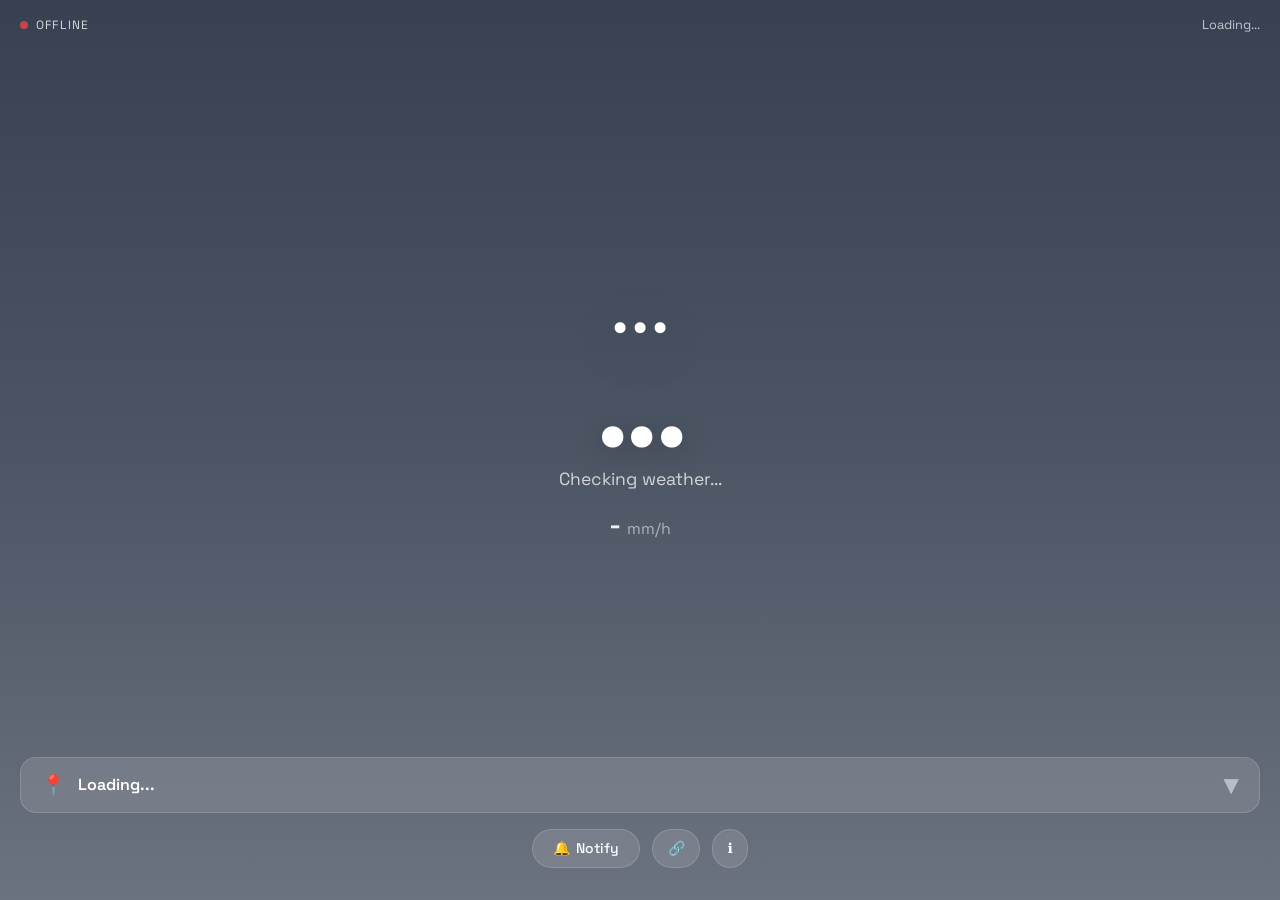
==== frontend/index.html @ bd0c5ee0 "Release: move footer buttons up ~20px" ====
<!DOCTYPE html>
<html lang="en">
<head>
  <meta charset="utf-8">
  <title>Is It Raining on Trump?</title>
  <meta name="viewport" content="width=device-width, initial-scale=1, viewport-fit=cover">
  <link rel="manifest" href="manifest.webmanifest">
  <link rel="icon" type="image/png" sizes="192x192" href="icons/icon-192.png">
  <link rel="apple-touch-icon" href="icons/icon-192.png">
  <meta name="theme-color" content="#0ea5e9">
  <meta name="apple-mobile-web-app-capable" content="yes">
  <meta name="apple-mobile-web-app-status-bar-style" content="black-translucent">
  <link rel="preconnect" href="https://fonts.googleapis.com">
  <link rel="preconnect" href="https://fonts.gstatic.com" crossorigin>
  <link href="https://fonts.googleapis.com/css2?family=Space+Grotesk:wght@400;500;600;700&display=swap" rel="stylesheet">
  <style>
    * { box-sizing: border-box; margin: 0; padding: 0; }

    html {
      /* iOS PWA safe-area fix: extend document height to prevent bottom white bar */
      min-height: calc(100% + env(safe-area-inset-top));
    }

    body {
      font-family: 'Space Grotesk', system-ui, sans-serif;
      min-height: 100vh;
      min-height: 100dvh;
      overflow: hidden;
      transition: background 1s ease;
      -webkit-user-select: none;
      user-select: none;
      /* Prevent iOS overscroll bounce */
      overscroll-behavior: none;
      -webkit-overflow-scrolling: auto;
    }

    /* Theme backgrounds */
    body.sunny {
      background: linear-gradient(180deg, #0ea5e9 0%, #0284c7 50%, #0369a1 100%);
      color: white;
    }

    body.rain {
      background: linear-gradient(180deg, #1e293b 0%, #334155 50%, #475569 100%);
      color: white;
    }

    body.snow {
      background: linear-gradient(180deg, #e2e8f0 0%, #94a3b8 50%, #64748b 100%);
      color: #1e293b;
    }

    body.mixed {
      background: linear-gradient(180deg, #374151 0%, #4b5563 50%, #6b7280 100%);
      color: white;
    }

    body.thunderstorm {
      background: linear-gradient(180deg, #0f172a 0%, #1e1b4b 50%, #312e81 100%);
      color: white;
    }

    body.unknown {
      background: linear-gradient(180deg, #374151 0%, #4b5563 50%, #6b7280 100%);
      color: white;
    }

    body.inflight {
      background: linear-gradient(180deg, #0ea5e9 0%, #0284c7 50%, #0369a1 100%);
      color: white;
    }

    /* ═══════════════════════════════════════════════════════════════
       NIGHTTIME THEME BACKGROUNDS
       ═══════════════════════════════════════════════════════════════ */
    body.sunny-night {
      background: linear-gradient(180deg, #020617 0%, #0f0a2e 50%, #1e1b4b 100%);
      color: white;
    }

    body.rain-night {
      background: linear-gradient(180deg, #000000 0%, #020617 50%, #0f172a 100%);
      color: white;
    }

    body.snow-night {
      background: linear-gradient(180deg, #0f172a 0%, #1e293b 50%, #334155 100%);
      color: white;
    }

    body.mixed-night {
      background: linear-gradient(180deg, #030712 0%, #111827 50%, #1f2937 100%);
      color: white;
    }

    body.thunderstorm-night {
      background: linear-gradient(180deg, #000000 0%, #050510 50%, #0f0a1a 100%);
      color: white;
    }

    body.unknown-night {
      background: linear-gradient(180deg, #030712 0%, #111827 50%, #1f2937 100%);
      color: white;
    }

    body.inflight-night {
      background: linear-gradient(180deg, #020617 0%, #0f0a2e 50%, #1e1b4b 100%);
      color: white;
    }

    /* ═══════════════════════════════════════════════════════════════
       WEATHER ANIMATIONS
       ═══════════════════════════════════════════════════════════════ */

    /* Rain Canvas */
    #rainCanvas {
      position: fixed;
      top: 0;
      left: 0;
      width: 100%;
      height: 100%;
      pointer-events: none;
      opacity: 0;
      transition: opacity 0.5s;
      z-index: 1;
    }

    body.rain #rainCanvas,
    body.mixed #rainCanvas,
    body.thunderstorm #rainCanvas,
    body.rain-night #rainCanvas,
    body.mixed-night #rainCanvas,
    body.thunderstorm-night #rainCanvas { opacity: 1; }

    /* Snow particles */
    .snow-container {
      position: fixed;
      top: 0;
      left: 0;
      right: 0;
      bottom: 0;
      pointer-events: none;
      opacity: 0;
      transition: opacity 0.5s;
      z-index: 2;
      overflow: hidden;
    }

    body.snow .snow-container,
    body.mixed .snow-container,
    body.snow-night .snow-container,
    body.mixed-night .snow-container { opacity: 1; }

    .snowflake {
      position: absolute;
      top: -20px;
      color: white;
      font-size: 1rem;
      text-shadow: 0 0 5px rgba(255,255,255,0.8);
      animation: snowfall linear infinite;
      opacity: 0.8;
    }

    @keyframes snowfall {
      0% { transform: translateY(-20px) rotate(0deg); }
      100% { transform: translateY(100vh) rotate(360deg); }
    }

    /* Sun effect */
    .sun-container {
      position: fixed;
      top: 0;
      left: 0;
      right: 0;
      bottom: 0;
      pointer-events: none;
      opacity: 0;
      transition: opacity 0.5s;
      z-index: 1;
    }

    body.sunny .sun-container,
    body.inflight .sun-container { opacity: 1; }

    .sun-glow {
      position: absolute;
      top: calc(20px + env(safe-area-inset-top));
      right: 5px;
      width: 140px;
      height: 140px;
      background: radial-gradient(circle, rgba(255,225,100,1) 0%, rgba(255,200,50,0.6) 30%, rgba(255,180,50,0.2) 55%, transparent 75%);
      border-radius: 50%;
      animation: sunPulse 4s ease-in-out infinite;
      z-index: 2;
    }

    .sun-rays {
      position: absolute;
      top: calc(90px + env(safe-area-inset-top));
      left: calc(100% - 75px);
      width: 300vmax;
      height: 300vmax;
      transform: translate(-50%, -50%);
      background: conic-gradient(from 0deg,
        transparent 0deg,
        transparent 8deg, rgba(255,235,150,0.08) 18deg, rgba(255,220,100,0.18) 30deg, rgba(255,235,150,0.08) 42deg, transparent 52deg,
        transparent 60deg,
        transparent 68deg, rgba(255,235,150,0.08) 78deg, rgba(255,220,100,0.18) 90deg, rgba(255,235,150,0.08) 102deg, transparent 112deg,
        transparent 120deg,
        transparent 128deg, rgba(255,235,150,0.08) 138deg, rgba(255,220,100,0.18) 150deg, rgba(255,235,150,0.08) 162deg, transparent 172deg,
        transparent 180deg,
        transparent 188deg, rgba(255,235,150,0.08) 198deg, rgba(255,220,100,0.18) 210deg, rgba(255,235,150,0.08) 222deg, transparent 232deg,
        transparent 240deg,
        transparent 248deg, rgba(255,235,150,0.08) 258deg, rgba(255,220,100,0.18) 270deg, rgba(255,235,150,0.08) 282deg, transparent 292deg,
        transparent 300deg,
        transparent 308deg, rgba(255,235,150,0.08) 318deg, rgba(255,220,100,0.18) 330deg, rgba(255,235,150,0.08) 342deg, transparent 352deg,
        transparent 360deg
      );
      -webkit-mask-image: radial-gradient(circle, transparent 0%, transparent 60px, black 120px);
      mask-image: radial-gradient(circle, transparent 0%, transparent 60px, black 120px);
      filter: blur(1px);
      animation: sunRotate 120s linear infinite;
      z-index: 1;
    }

    @keyframes sunPulse {
      0%, 100% { transform: scale(1); opacity: 0.9; }
      50% { transform: scale(1.15); opacity: 1; }
    }

    @keyframes sunRotate {
      from { transform: translate(-50%, -50%) rotate(0deg); }
      to { transform: translate(-50%, -50%) rotate(360deg); }
    }

    /* ═══════════════════════════════════════════════════════════════
       STARS ANIMATION
       ═══════════════════════════════════════════════════════════════ */
    .stars-container {
      position: fixed;
      top: 0;
      left: 0;
      right: 0;
      bottom: 0;
      pointer-events: none;
      opacity: 0;
      transition: opacity 1s ease;
      z-index: 0;
      overflow: hidden;
    }

    /* Full stars on clear nights */
    body.sunny-night .stars-container,
    body.inflight-night .stars-container { opacity: 1; }

    /* Dimmed stars during precipitation */
    body.rain-night .stars-container { opacity: 0.25; }
    body.snow-night .stars-container { opacity: 0.35; }
    body.mixed-night .stars-container { opacity: 0.3; }
    body.unknown-night .stars-container { opacity: 0.4; }

    /* No stars during thunderstorm */
    body.thunderstorm-night .stars-container { opacity: 0; }

    .star {
      position: absolute;
      width: 2px;
      height: 2px;
      background: white;
      border-radius: 50%;
      animation: twinkle linear infinite;
    }

    .star.large {
      width: 3px;
      height: 3px;
      box-shadow: 0 0 6px 1px rgba(255, 255, 255, 0.6);
    }

    .star.bright {
      width: 4px;
      height: 4px;
      box-shadow: 0 0 8px 2px rgba(255, 255, 255, 0.8);
    }

    @keyframes twinkle {
      0%, 100% { opacity: 0.3; transform: scale(1); }
      50% { opacity: 1; transform: scale(1.2); }
    }

    /* ═══════════════════════════════════════════════════════════════
       MOON
       ═══════════════════════════════════════════════════════════════ */
    .moon-container {
      position: fixed;
      top: 0;
      left: 0;
      right: 0;
      bottom: 0;
      pointer-events: none;
      opacity: 0;
      transition: opacity 1s ease;
      z-index: 1;
    }

    /* Show moon on clear nights */
    body.sunny-night .moon-container,
    body.inflight-night .moon-container { opacity: 1; }

    /* Dim moon during light precipitation */
    body.snow-night .moon-container { opacity: 0.3; }
    body.unknown-night .moon-container { opacity: 0.4; }

    /* Hide moon during heavy precipitation */
    body.rain-night .moon-container,
    body.mixed-night .moon-container,
    body.thunderstorm-night .moon-container { opacity: 0; }

    .moon {
      position: absolute;
      top: calc(40px + env(safe-area-inset-top));
      right: 25px;
      width: 100px;
      height: 100px;
    }

    .moon-glow {
      position: absolute;
      width: 100%;
      height: 100%;
      background: radial-gradient(circle,
        rgba(255, 255, 240, 0.95) 0%,
        rgba(255, 255, 220, 0.5) 35%,
        rgba(200, 200, 180, 0.2) 55%,
        transparent 70%);
      border-radius: 50%;
      animation: moonPulse 6s ease-in-out infinite;
    }

    .moon-crescent {
      position: absolute;
      width: 80%;
      height: 80%;
      top: 10%;
      left: 10%;
      background: linear-gradient(135deg,
        rgba(255, 255, 240, 0.95) 0%,
        rgba(230, 230, 210, 0.9) 50%,
        rgba(200, 200, 180, 0.8) 100%);
      border-radius: 50%;
      box-shadow:
        inset -12px -4px 20px rgba(100, 100, 80, 0.4),
        0 0 30px rgba(255, 255, 240, 0.3);
    }

    .moon-crescent::before {
      content: '';
      position: absolute;
      width: 15px;
      height: 15px;
      background: rgba(180, 180, 160, 0.3);
      border-radius: 50%;
      top: 25%;
      left: 30%;
      box-shadow:
        25px 15px 0 8px rgba(180, 180, 160, 0.2),
        -5px 35px 0 5px rgba(180, 180, 160, 0.25),
        30px 40px 0 3px rgba(180, 180, 160, 0.2);
    }

    @keyframes moonPulse {
      0%, 100% { transform: scale(1); opacity: 0.9; }
      50% { transform: scale(1.03); opacity: 1; }
    }

    /* Lightning flash */
    .lightning {
      position: fixed;
      top: 0;
      left: 0;
      right: 0;
      bottom: 0;
      background: white;
      opacity: 0;
      pointer-events: none;
      z-index: 100;
    }

    .lightning.flash {
      animation: lightningFlash 0.15s ease-out;
    }

    @keyframes lightningFlash {
      0% { opacity: 0; }
      10% { opacity: 0.8; }
      20% { opacity: 0.2; }
      30% { opacity: 0.9; }
      40% { opacity: 0; }
      100% { opacity: 0; }
    }

    /* ═══════════════════════════════════════════════════════════════
       LAYOUT
       ═══════════════════════════════════════════════════════════════ */

    .main {
      height: 100vh;
      height: 100dvh;
      display: flex;
      flex-direction: column;
      position: relative;
      z-index: 10;
    }

    /* Top bar */
    .top-bar {
      display: flex;
      justify-content: space-between;
      align-items: center;
      padding: 1rem 1.25rem;
      padding-top: max(1rem, env(safe-area-inset-top));
    }

    .status-indicator {
      display: flex;
      align-items: center;
      gap: 0.5rem;
      font-size: 0.75rem;
      text-transform: uppercase;
      letter-spacing: 0.1em;
      opacity: 0.8;
    }

    .status-dot {
      width: 8px;
      height: 8px;
      background: #22c55e;
      border-radius: 50%;
      animation: pulse 2s ease-in-out infinite;
    }

    .status-dot.offline {
      background: #ef4444;
      animation: none;
    }

    @keyframes pulse {
      0%, 100% { opacity: 1; transform: scale(1); }
      50% { opacity: 0.6; transform: scale(0.9); }
    }

    .updated-time {
      font-size: 0.8rem;
      opacity: 0.7;
    }

    /* Center content */
    .center {
      flex: 1;
      display: flex;
      flex-direction: column;
      justify-content: center;
      align-items: center;
      text-align: center;
      padding: 2rem;
    }

    .weather-icon {
      font-size: 5rem;
      margin-bottom: 0.5rem;
      filter: drop-shadow(0 10px 30px rgba(0,0,0,0.2));
      line-height: 1;
    }

    body.thunderstorm .weather-icon,
    body.thunderstorm-night .weather-icon {
      animation: shake 0.5s ease-in-out infinite;
      animation-play-state: paused;
    }

    body.thunderstorm.flash-active .weather-icon,
    body.thunderstorm-night.flash-active .weather-icon {
      animation-play-state: running;
    }

    @keyframes shake {
      0%, 100% { transform: translateX(0); }
      25% { transform: translateX(-3px); }
      75% { transform: translateX(3px); }
    }

    .answer {
      font-size: clamp(4rem, 18vw, 7rem);
      font-weight: 700;
      letter-spacing: -0.03em;
      line-height: 1;
      margin-bottom: 0.25rem;
      text-shadow: 0 4px 30px rgba(0,0,0,0.2);
    }

    .subtitle {
      font-size: 1.1rem;
      opacity: 0.75;
      font-weight: 400;
      margin-bottom: 1rem;
    }

    .rate {
      font-size: 1.75rem;
      font-weight: 600;
      opacity: 0.9;
    }

    .rate-unit {
      font-size: 1rem;
      opacity: 0.6;
      font-weight: 400;
    }

    /* Location bar */
    .location-bar {
      background: rgba(255,255,255,0.12);
      backdrop-filter: blur(10px);
      border: 1px solid rgba(255,255,255,0.15);
      padding: 0.875rem 1.25rem;
      margin: 0 1.25rem 0.5rem;
      border-radius: 16px;
      display: flex;
      align-items: center;
      gap: 0.75rem;
      cursor: pointer;
      transition: all 0.2s;
    }

    .location-bar:hover {
      background: rgba(255,255,255,0.18);
    }

    .location-bar:active {
      transform: scale(0.98);
    }

    body.snow .location-bar {
      background: rgba(0,0,0,0.1);
      border-color: rgba(0,0,0,0.15);
    }

    .location-icon {
      font-size: 1.25rem;
    }

    .location-text {
      flex: 1;
      text-align: left;
    }

    .location-name {
      font-weight: 600;
      font-size: 1rem;
    }

    .location-source {
      font-size: 0.75rem;
      opacity: 0.6;
    }

    .location-chevron {
      font-size: 1.25rem;
      opacity: 0.5;
      transition: transform 0.3s;
    }

    .location-bar.expanded .location-chevron {
      transform: rotate(180deg);
    }

    /* Footer */
    .footer {
      display: flex;
      justify-content: center;
      gap: 0.75rem;
      padding: 0.5rem 1rem;
      padding-bottom: max(0.75rem, env(safe-area-inset-bottom));
      margin-bottom: 1.25rem;
    }

    .footer-btn {
      background: rgba(255,255,255,0.12);
      backdrop-filter: blur(10px);
      border: 1px solid rgba(255,255,255,0.15);
      color: inherit;
      padding: 0.6rem 1.25rem;
      border-radius: 100px;
      font-family: inherit;
      font-size: 0.875rem;
      font-weight: 500;
      cursor: pointer;
      text-decoration: none;
      display: flex;
      align-items: center;
      gap: 0.4rem;
      transition: all 0.2s;
    }

    .footer-btn:hover {
      background: rgba(255,255,255,0.2);
    }

    .footer-btn.subscribed {
      background: rgba(34, 197, 94, 0.25);
      border-color: rgba(34, 197, 94, 0.4);
    }

    .footer-btn-icon {
      padding: 0.6rem 0.9rem;
    }

    body.snow .footer-btn {
      background: rgba(0,0,0,0.1);
      border-color: rgba(0,0,0,0.15);
    }

    body.snow .footer-btn.subscribed {
      background: rgba(34, 197, 94, 0.3);
      border-color: rgba(34, 197, 94, 0.5);
    }

    /* ═══════════════════════════════════════════════════════════════
       SLIDE-UP SHEET (Location Links)
       ═══════════════════════════════════════════════════════════════ */

    .sheet-overlay {
      position: fixed;
      inset: 0;
      background: rgba(0,0,0,0.5);
      opacity: 0;
      visibility: hidden;
      transition: all 0.3s;
      z-index: 200;
    }

    .sheet-overlay.open {
      opacity: 1;
      visibility: visible;
    }

    .sheet {
      position: fixed;
      bottom: 0;
      left: 0;
      right: 0;
      background: #1e293b;
      border-radius: 24px 24px 0 0;
      padding: 1rem;
      padding-bottom: max(1.5rem, env(safe-area-inset-bottom));
      transform: translateY(100%);
      transition: transform 0.3s cubic-bezier(0.32, 0.72, 0, 1);
      z-index: 201;
      color: white;
    }

    .sheet-overlay.open .sheet {
      transform: translateY(0);
    }

    .sheet-handle {
      width: 36px;
      height: 4px;
      background: rgba(255,255,255,0.3);
      border-radius: 2px;
      margin: 0 auto 1rem;
    }

    .sheet-header {
      text-align: center;
      margin-bottom: 1rem;
    }

    .sheet-title {
      font-size: 1.1rem;
      font-weight: 600;
    }

    .sheet-subtitle {
      font-size: 0.8rem;
      opacity: 0.6;
      margin-top: 0.25rem;
    }

    .sheet-links {
      display: flex;
      flex-direction: column;
      gap: 0.5rem;
    }

    .sheet-link {
      display: flex;
      align-items: center;
      gap: 1rem;
      padding: 1rem;
      background: rgba(255,255,255,0.08);
      border-radius: 12px;
      text-decoration: none;
      color: inherit;
      transition: background 0.2s;
    }

    .sheet-link:hover {
      background: rgba(255,255,255,0.15);
    }

    .sheet-link-icon {
      font-size: 1.5rem;
      width: 40px;
      text-align: center;
    }

    .sheet-link-text {
      flex: 1;
    }

    .sheet-link-title {
      font-weight: 600;
      font-size: 0.95rem;
    }

    .sheet-link-desc {
      font-size: 0.75rem;
      opacity: 0.6;
      margin-top: 0.1rem;
    }

    .sheet-link-arrow {
      opacity: 0.4;
      font-size: 1.25rem;
    }

    /* Toast */
    .toast {
      position: fixed;
      bottom: 6rem;
      left: 50%;
      transform: translateX(-50%);
      background: #1e293b;
      color: white;
      padding: 0.75rem 1.25rem;
      border-radius: 10px;
      font-size: 0.875rem;
      opacity: 0;
      pointer-events: none;
      transition: opacity 0.3s;
      z-index: 100;
    }

    .toast.show { opacity: 1; }

    /* ═══════════════════════════════════════════════════════════════
       SETTINGS SHEET
       ═══════════════════════════════════════════════════════════════ */
    .settings-sheet {
      max-height: 80vh;
      overflow-y: auto;
    }

    .settings-group {
      margin-bottom: 1rem;
    }

    .settings-group-title {
      font-size: 0.75rem;
      text-transform: uppercase;
      letter-spacing: 0.08em;
      opacity: 0.6;
      margin-bottom: 0.5rem;
      padding: 0 0.25rem;
    }

    .setting-row {
      display: flex;
      align-items: center;
      justify-content: space-between;
      padding: 1rem;
      background: rgba(255,255,255,0.08);
      border-radius: 12px;
      margin-bottom: 0.5rem;
    }

    .setting-label {
      flex: 1;
    }

    .setting-title {
      font-weight: 600;
      font-size: 0.95rem;
    }

    .setting-desc {
      font-size: 0.75rem;
      opacity: 0.6;
      margin-top: 0.1rem;
    }

    /* Toggle Switch */
    .toggle {
      position: relative;
      width: 50px;
      height: 28px;
      flex-shrink: 0;
    }

    .toggle input {
      opacity: 0;
      width: 0;
      height: 0;
    }

    .toggle-slider {
      position: absolute;
      cursor: pointer;
      inset: 0;
      background: rgba(255,255,255,0.2);
      border-radius: 28px;
      transition: all 0.3s;
    }

    .toggle-slider::before {
      content: '';
      position: absolute;
      width: 22px;
      height: 22px;
      left: 3px;
      bottom: 3px;
      background: white;
      border-radius: 50%;
      transition: transform 0.3s;
    }

    .toggle input:checked + .toggle-slider {
      background: #22c55e;
    }

    .toggle input:checked + .toggle-slider::before {
      transform: translateX(22px);
    }

    .toggle input:disabled + .toggle-slider {
      opacity: 0.4;
      cursor: not-allowed;
    }

    /* Unsubscribe button */
    .unsubscribe-btn {
      width: 100%;
      padding: 1rem;
      margin-top: 1rem;
      background: rgba(239, 68, 68, 0.15);
      border: 1px solid rgba(239, 68, 68, 0.3);
      color: #fca5a5;
      border-radius: 12px;
      font-family: inherit;
      font-size: 0.95rem;
      font-weight: 600;
      cursor: pointer;
      transition: all 0.2s;
    }

    .unsubscribe-btn:hover {
      background: rgba(239, 68, 68, 0.25);
    }

    /* Subscribe prompt in settings */
    .subscribe-prompt {
      text-align: center;
      padding: 2rem 1rem;
    }

    .subscribe-prompt-icon {
      font-size: 3rem;
      margin-bottom: 1rem;
    }

    .subscribe-prompt-title {
      font-size: 1.1rem;
      font-weight: 600;
      margin-bottom: 0.5rem;
    }

    .subscribe-prompt-desc {
      font-size: 0.875rem;
      opacity: 0.7;
      margin-bottom: 1.5rem;
    }

    .subscribe-prompt-btn {
      padding: 0.875rem 2rem;
      background: #22c55e;
      color: white;
      border: none;
      border-radius: 100px;
      font-family: inherit;
      font-size: 1rem;
      font-weight: 600;
      cursor: pointer;
      transition: all 0.2s;
    }

    .subscribe-prompt-btn:hover {
      background: #16a34a;
    }

    /* ═══════════════════════════════════════════════════════════════
       FIRST LAUNCH POPUP
       ═══════════════════════════════════════════════════════════════ */
    .popup-overlay {
      position: fixed;
      inset: 0;
      background: rgba(0,0,0,0.6);
      display: flex;
      align-items: center;
      justify-content: center;
      padding: 1.5rem;
      padding-bottom: max(1.5rem, calc(env(safe-area-inset-bottom) + 1rem));
      opacity: 0;
      visibility: hidden;
      transition: all 0.3s;
      z-index: 300;
    }

    .popup-overlay.open {
      opacity: 1;
      visibility: visible;
    }

    .popup {
      background: #1e293b;
      border-radius: 20px;
      padding: 2rem;
      max-width: 340px;
      text-align: center;
      color: white;
      transform: scale(0.9);
      transition: transform 0.3s cubic-bezier(0.32, 0.72, 0, 1);
    }

    .popup-overlay.open .popup {
      transform: scale(1);
    }

    .popup-icon {
      font-size: 3.5rem;
      margin-bottom: 1rem;
    }

    .popup-title {
      font-size: 1.25rem;
      font-weight: 700;
      margin-bottom: 0.5rem;
    }

    .popup-desc {
      font-size: 0.9rem;
      opacity: 0.75;
      line-height: 1.5;
      margin-bottom: 1.5rem;
    }

    .popup-actions {
      display: flex;
      flex-direction: column;
      gap: 0.75rem;
    }

    .popup-btn-primary {
      padding: 0.875rem 1.5rem;
      background: #22c55e;
      color: white;
      border: none;
      border-radius: 100px;
      font-family: inherit;
      font-size: 1rem;
      font-weight: 600;
      cursor: pointer;
      transition: all 0.2s;
    }

    .popup-btn-primary:hover {
      background: #16a34a;
    }

    .popup-btn-secondary {
      padding: 0.75rem 1.5rem;
      background: transparent;
      color: inherit;
      border: none;
      font-family: inherit;
      font-size: 0.875rem;
      opacity: 0.7;
      cursor: pointer;
      transition: opacity 0.2s;
    }

    .popup-btn-secondary:hover {
      opacity: 1;
    }

    /* ═══════════════════════════════════════════════════════════════
       iOS INSTALL PROMPT
       ═══════════════════════════════════════════════════════════════ */
    .ios-install-steps {
      text-align: left;
      margin: 0.5rem 0;
    }

    .ios-step {
      display: flex;
      align-items: flex-start;
      gap: 0.5rem;
      margin-bottom: 0.5rem;
    }

    .ios-step-number {
      width: 20px;
      height: 20px;
      background: rgba(255,255,255,0.15);
      border-radius: 50%;
      display: flex;
      align-items: center;
      justify-content: center;
      font-size: 0.7rem;
      font-weight: 600;
      flex-shrink: 0;
    }

    .ios-step-text {
      font-size: 0.8rem;
      line-height: 1.3;
      opacity: 0.9;
    }

    .ios-step-icon {
      display: inline-block;
      font-size: 1rem;
      vertical-align: middle;
    }

    .share-icon {
      display: inline-flex;
      align-items: center;
      justify-content: center;
      width: 18px;
      height: 18px;
      border: 1.5px solid currentColor;
      border-radius: 3px;
      font-size: 0.6rem;
      vertical-align: middle;
      margin: 0 2px;
    }

    /* Compact popup for iOS install */
    #iosInstallPopup .popup {
      padding: 1.5rem;
    }

    #iosInstallPopup .popup-icon {
      font-size: 2.5rem;
      margin-bottom: 0.5rem;
    }

    #iosInstallPopup .popup-title {
      font-size: 1.1rem;
      margin-bottom: 0.25rem;
    }

    #iosInstallPopup .popup-desc {
      font-size: 0.8rem;
      margin-bottom: 0.75rem;
    }
  </style>
</head>
<body class="unknown">
  <!-- Weather animation layers -->
  <canvas id="rainCanvas"></canvas>
  <div class="snow-container" id="snowContainer"></div>
  <div class="stars-container" id="starsContainer"></div>
  <div class="moon-container">
    <div class="moon">
      <div class="moon-glow"></div>
      <div class="moon-crescent"></div>
    </div>
  </div>
  <div class="sun-container">
    <div class="sun-rays"></div>
    <div class="sun-glow"></div>
  </div>
  <div class="lightning" id="lightning"></div>

  <!-- Main UI -->
  <div class="main">
    <div class="top-bar">
      <div class="status-indicator">
        <span class="status-dot" id="statusDot"></span>
        <span id="statusText">Live</span>
      </div>
      <div class="updated-time" id="updatedTime">Loading...</div>
    </div>

    <div class="center">
      <div class="weather-icon" id="weatherIcon">...</div>
      <div class="answer" id="answer">...</div>
      <div class="subtitle" id="subtitle">Checking weather...</div>
      <div class="rate">
        <span id="rateValue">-</span>
        <span class="rate-unit">mm/h</span>
      </div>
    </div>

    <div class="location-bar" id="locationBar">
      <span class="location-icon">📍</span>
      <div class="location-text">
        <div class="location-name" id="locationName">Loading...</div>
        <div class="location-source" id="locationSource"></div>
      </div>
      <span class="location-chevron">▼</span>
    </div>

    <div class="footer">
      <button class="footer-btn" id="notifyBtn">
        <span id="notifyIcon">🔕</span>
        <span id="notifyText">Notify</span>
      </button>
      <button class="footer-btn footer-btn-icon" id="shareBtn" aria-label="Share">
        <span>🔗</span>
      </button>
      <a href="about.html?v=2.15.2" class="footer-btn footer-btn-icon" aria-label="About">
        <span>ℹ️</span>
      </a>
    </div>
  </div>

  <!-- Slide-up sheet -->
  <div class="sheet-overlay" id="sheetOverlay">
    <div class="sheet">
      <div class="sheet-handle"></div>
      <div class="sheet-header">
        <div class="sheet-title" id="sheetTitle">Location</div>
        <div class="sheet-subtitle">Location Details</div>
      </div>
      <div class="sheet-links">
        <a href="#" class="sheet-link" id="linkRadar" target="_blank">
          <span class="sheet-link-icon">🌧️</span>
          <div class="sheet-link-text">
            <div class="sheet-link-title">Weather Radar</div>
            <div class="sheet-link-desc">Live precipitation on RainViewer</div>
          </div>
          <span class="sheet-link-arrow">›</span>
        </a>
        <a href="#" class="sheet-link" id="linkMap" target="_blank">
          <span class="sheet-link-icon">🗺️</span>
          <div class="sheet-link-text">
            <div class="sheet-link-title">View on Map</div>
            <div class="sheet-link-desc">Open in OpenStreetMap</div>
          </div>
          <span class="sheet-link-arrow">›</span>
        </a>
        <a href="#" class="sheet-link" id="linkSource" target="_blank">
          <span class="sheet-link-icon">🛫</span>
          <div class="sheet-link-text">
            <div class="sheet-link-title">Location Source</div>
            <div class="sheet-link-desc" id="sourceDesc">Flight tracking data</div>
          </div>
          <span class="sheet-link-arrow">›</span>
        </a>
      </div>
    </div>
  </div>

  <!-- Toast -->
  <div class="toast" id="toast"></div>

  <!-- Settings Sheet -->
  <div class="sheet-overlay" id="settingsOverlay">
    <div class="sheet settings-sheet">
      <div class="sheet-handle"></div>
      <div class="sheet-header">
        <div class="sheet-title">Notification Settings</div>
        <div class="sheet-subtitle">Choose what you want to be notified about</div>
      </div>
      <div id="settingsContent">
        <!-- Dynamically rendered: toggles when subscribed, subscribe prompt when not -->
      </div>
    </div>
  </div>

  <!-- First Launch Popup -->
  <div class="popup-overlay" id="firstLaunchPopup">
    <div class="popup">
      <div class="popup-icon">🌧️</div>
      <div class="popup-title">Get Rain Alerts</div>
      <div class="popup-desc">
        Want to know when it starts raining on Trump? Enable notifications to get instant updates.
      </div>
      <div class="popup-actions">
        <button class="popup-btn-primary" id="popupEnableBtn">Enable Notifications</button>
        <button class="popup-btn-secondary" id="popupDismissBtn">Maybe Later</button>
      </div>
    </div>
  </div>

  <!-- iOS Install Prompt -->
  <div class="popup-overlay" id="iosInstallPopup">
    <div class="popup">
      <div class="popup-icon">📲</div>
      <div class="popup-title">Install App for Notifications</div>
      <div class="popup-desc">
        iOS requires this app to be installed on your Home Screen to receive push notifications.
      </div>
      <div class="ios-install-steps">
        <div class="ios-step">
          <span class="ios-step-number">1</span>
          <span class="ios-step-text">Tap the <span class="share-icon">↑</span> Share button below</span>
        </div>
        <div class="ios-step">
          <span class="ios-step-number">2</span>
          <span class="ios-step-text">Scroll down and tap <strong>"Add to Home Screen"</strong></span>
        </div>
        <div class="ios-step">
          <span class="ios-step-number">3</span>
          <span class="ios-step-text">Tap <strong>"Add"</strong> in the top right</span>
        </div>
        <div class="ios-step">
          <span class="ios-step-number">4</span>
          <span class="ios-step-text">Open the app from your Home Screen and enable notifications!</span>
        </div>
      </div>
      <div class="popup-actions">
        <button class="popup-btn-secondary" id="iosInstallDismissBtn">Got it</button>
      </div>
    </div>
  </div>

  <script>
    // ═══════════════════════════════════════════════════════════════
    // API CONFIGURATION
    // ═══════════════════════════════════════════════════════════════
    function apiBase() {
      if (location.hostname === "rain-api.fly.dev") return location.origin;
      const LAN = /^(localhost|127\.|10\.|192\.168\.)/;
      if (LAN.test(location.hostname))
        return `${location.protocol}//${location.hostname}:8000`;
      return "https://rain-api.fly.dev";
    }

    const BASE = apiBase();
    const ENDPT = BASE + "/is_it_raining.json";
    const VAPID_PUBLIC = "BO67EcPl8JyHtvhvm04cdf_jMgkXVQBT1uRX9BiljiIxTBH4PpYH0BxsU3BEglva1_iqnqH3T9bVVIj9MI3ZQIE";

    // Current data cache
    let currentData = null;

    // ═══════════════════════════════════════════════════════════════
    // iOS DETECTION
    // ═══════════════════════════════════════════════════════════════
    function isIOS() {
      return /iPad|iPhone|iPod/.test(navigator.userAgent) && !window.MSStream;
    }

    function isStandalone() {
      // Check for installed PWA mode
      return window.matchMedia('(display-mode: standalone)').matches
          || navigator.standalone === true;
    }

    function isIOSBrowser() {
      // Returns true if iOS Safari/browser (not installed PWA)
      return isIOS() && !isStandalone();
    }

    function showIOSInstallPrompt() {
      document.getElementById('iosInstallPopup').classList.add('open');
    }

    function hideIOSInstallPrompt() {
      document.getElementById('iosInstallPopup').classList.remove('open');
    }

    // ═══════════════════════════════════════════════════════════════
    // RAIN ANIMATION (Canvas)
    // ═══════════════════════════════════════════════════════════════
    const rainCanvas = document.getElementById('rainCanvas');
    const ctx = rainCanvas.getContext('2d');
    let drops = [];

    function resizeCanvas() {
      rainCanvas.width = window.innerWidth;
      rainCanvas.height = window.innerHeight;
    }
    resizeCanvas();
    window.addEventListener('resize', resizeCanvas);

    // Rain drift: drops move right as they fall. To cover lower-left,
    // spawn from negative X (off-screen left) so they drift into view.
    // Drift ratio: +2 horizontal per frame, ~25 vertical per frame = ~8% of height
    const driftOffset = () => window.innerHeight * 0.15;  // extra margin

    for (let i = 0; i < 150; i++) {
      drops.push({
        x: Math.random() * (window.innerWidth + driftOffset()) - driftOffset(),
        y: Math.random() * window.innerHeight,
        length: Math.random() * 25 + 15,
        speed: Math.random() * 15 + 20,
        opacity: Math.random() * 0.4 + 0.2
      });
    }

    function animateRain() {
      ctx.clearRect(0, 0, rainCanvas.width, rainCanvas.height);
      const isThunderstorm = document.body.classList.contains('thunderstorm');
      const baseColor = isThunderstorm ? '180, 200, 255' : '200, 220, 255';
      const offset = driftOffset();

      drops.forEach(drop => {
        ctx.beginPath();
        ctx.moveTo(drop.x, drop.y);
        ctx.lineTo(drop.x + 2, drop.y + drop.length);
        ctx.strokeStyle = `rgba(${baseColor}, ${drop.opacity})`;
        ctx.lineWidth = 1.5;
        ctx.stroke();
        drop.y += drop.speed;
        drop.x += 2;
        // Reset when off bottom OR off right edge
        if (drop.y > rainCanvas.height || drop.x > rainCanvas.width + 10) {
          drop.y = -drop.length;
          drop.x = Math.random() * (rainCanvas.width + offset) - offset;
        }
      });
      requestAnimationFrame(animateRain);
    }
    animateRain();

    // ═══════════════════════════════════════════════════════════════
    // SNOW ANIMATION
    // ═══════════════════════════════════════════════════════════════
    const snowContainer = document.getElementById('snowContainer');
    const snowflakes = ['❄', '❅', '❆', '•'];

    // Use stratified distribution for even snow coverage
    const snowColumns = 10;
    const flakesPerColumn = 5;
    for (let col = 0; col < snowColumns; col++) {
      for (let i = 0; i < flakesPerColumn; i++) {
        const flake = document.createElement('div');
        flake.className = 'snowflake';
        flake.textContent = snowflakes[Math.floor(Math.random() * snowflakes.length)];
        // Position within column using vw units
        const colWidth = 100 / snowColumns;
        flake.style.left = (col * colWidth + Math.random() * colWidth) + 'vw';
        flake.style.fontSize = (Math.random() * 0.8 + 0.6) + 'rem';
        flake.style.animationDuration = (Math.random() * 5 + 8) + 's';
        flake.style.animationDelay = Math.random() * 10 + 's';
        flake.style.opacity = Math.random() * 0.5 + 0.3;
        snowContainer.appendChild(flake);
      }
    }

    // ═══════════════════════════════════════════════════════════════
    // STARS ANIMATION
    // ═══════════════════════════════════════════════════════════════
    const starsContainer = document.getElementById('starsContainer');

    function createStars() {
      starsContainer.innerHTML = '';
      // Use stratified random distribution for even coverage
      const columns = 10;
      const rows = 10;
      const starsPerCell = 2;
      const extraStars = 30; // Additional random stars
      const maxHeight = 100; // Cover full viewport height

      // Grid-based stars for even distribution
      for (let col = 0; col < columns; col++) {
        for (let row = 0; row < rows; row++) {
          for (let s = 0; s < starsPerCell; s++) {
            const star = document.createElement('div');
            const rand = Math.random();
            if (rand > 0.95) {
              star.className = 'star bright';
            } else if (rand > 0.85) {
              star.className = 'star large';
            } else {
              star.className = 'star';
            }
            // Position within this grid cell with some randomness
            const cellWidth = 100 / columns;
            const cellHeight = maxHeight / rows;
            star.style.left = (col * cellWidth + Math.random() * cellWidth) + 'vw';
            star.style.top = (row * cellHeight + Math.random() * cellHeight) + 'vh';
            star.style.animationDuration = (Math.random() * 3 + 2) + 's';
            star.style.animationDelay = Math.random() * 5 + 's';
            starsContainer.appendChild(star);
          }
        }
      }

      // Add some extra random stars for natural variation
      for (let i = 0; i < extraStars; i++) {
        const star = document.createElement('div');
        star.className = 'star';
        star.style.left = Math.random() * 100 + 'vw';
        star.style.top = Math.random() * maxHeight + 'vh';
        star.style.animationDuration = (Math.random() * 3 + 2) + 's';
        star.style.animationDelay = Math.random() * 5 + 's';
        starsContainer.appendChild(star);
      }
    }
    createStars();

    // ═══════════════════════════════════════════════════════════════
    // LIGHTNING (Thunderstorm only)
    // ═══════════════════════════════════════════════════════════════
    const lightning = document.getElementById('lightning');
    let lightningInterval = null;

    function triggerLightning() {
      lightning.classList.add('flash');
      document.body.classList.add('flash-active');
      setTimeout(() => {
        lightning.classList.remove('flash');
        document.body.classList.remove('flash-active');
      }, 200);
    }

    function startLightning(severe = false) {
      stopLightning();
      const minDelay = severe ? 2000 : 5000;
      const maxDelay = severe ? 6000 : 15000;

      function scheduleLightning() {
        const delay = Math.random() * (maxDelay - minDelay) + minDelay;
        lightningInterval = setTimeout(() => {
          if (document.body.classList.contains('thunderstorm')) {
            triggerLightning();
            scheduleLightning();
          }
        }, delay);
      }
      scheduleLightning();
      setTimeout(triggerLightning, 1000);
    }

    function stopLightning() {
      if (lightningInterval) {
        clearTimeout(lightningInterval);
        lightningInterval = null;
      }
    }

    // ═══════════════════════════════════════════════════════════════
    // PREVENT iOS OVERSCROLL BOUNCE
    // ═══════════════════════════════════════════════════════════════
    // CSS overscroll-behavior doesn't fully work on iOS Safari PWAs,
    // so we need this minimal JS handler to prevent the rubber-band effect
    (function() {
      let startY = 0;
      document.addEventListener('touchstart', (e) => {
        startY = e.touches[0].clientY;
      }, { passive: true });

      document.addEventListener('touchmove', (e) => {
        const dy = e.touches[0].clientY - startY;
        // Prevent pull-down bounce when at top of page
        if (window.scrollY === 0 && dy > 0) {
          e.preventDefault();
        }
      }, { passive: false });
    })();

    // ═══════════════════════════════════════════════════════════════
    // TOAST
    // ═══════════════════════════════════════════════════════════════
    const toast = document.getElementById('toast');
    function showToast(txt) {
      toast.textContent = txt;
      toast.classList.add('show');
      setTimeout(() => toast.classList.remove('show'), 3000);
    }

    // ═══════════════════════════════════════════════════════════════
    // WEATHER STATE MANAGEMENT
    // ═══════════════════════════════════════════════════════════════
    // Top gradient colors (for status bar) - day and night variants
    const themeColors = {
      sunny: '#0ea5e9',
      'sunny-night': '#020617',
      rain: '#1e293b',
      'rain-night': '#000000',
      snow: '#e2e8f0',
      'snow-night': '#0f172a',
      mixed: '#374151',
      'mixed-night': '#030712',
      thunderstorm: '#0f172a',
      'thunderstorm-night': '#000000',
      unknown: '#374151',
      'unknown-night': '#030712',
      inflight: '#0ea5e9',
      'inflight-night': '#020617'
    };

    // All possible weather state classes
    const allWeatherStates = [
      'sunny', 'sunny-night',
      'rain', 'rain-night',
      'snow', 'snow-night',
      'mixed', 'mixed-night',
      'thunderstorm', 'thunderstorm-night',
      'unknown', 'unknown-night',
      'inflight', 'inflight-night'
    ];

    function setWeatherState(state) {
      document.body.classList.remove(...allWeatherStates);
      document.body.classList.add(state);

      // Update iOS/Android status bar color to match theme
      const themeColor = themeColors[state] || themeColors.sunny;
      document.querySelector('meta[name="theme-color"]').setAttribute('content', themeColor);

      // Handle lightning for thunderstorm (day or night)
      if (state === 'thunderstorm' || state === 'thunderstorm-night') {
        startLightning(currentData?.thunderstorm_state === 'severe');
      } else {
        stopLightning();
      }
    }

    function getWeatherState(data) {
      if (data.coords?.in_flight) return 'inflight';
      if (data.precipitating === null) return 'unknown';
      if (!data.precipitating) return 'sunny';
      if (data.thunderstorm) return 'thunderstorm';
      if (data.precipitation_type === 'snow') return 'snow';
      if (data.precipitation_type === 'both') return 'mixed';
      return 'rain';
    }

    /**
     * Determine if it's currently night based on sunrise/sunset times.
     * @param {string|null} sunrise - ISO8601 sunrise time (local timezone from API)
     * @param {string|null} sunset - ISO8601 sunset time (local timezone from API)
     * @returns {boolean} True if it's night (before sunrise or after sunset)
     */
    function isNightTime(sunrise, sunset) {
      // If no sunrise/sunset data, fall back to simple hour-based check
      if (!sunrise || !sunset) {
        const hour = new Date().getHours();
        return hour < 6 || hour >= 20; // Fallback: night = 8pm-6am
      }

      const now = new Date();
      const sunriseTime = new Date(sunrise);
      const sunsetTime = new Date(sunset);

      // It's night if current time is before sunrise OR after sunset
      return now < sunriseTime || now > sunsetTime;
    }

    /**
     * Get the weather state with day/night suffix based on sunrise/sunset.
     * @param {object} data - API response data
     * @returns {string} Weather state (e.g., "sunny" or "sunny-night")
     */
    function getWeatherStateWithDayNight(data) {
      const baseState = getWeatherState(data);
      const isNight = isNightTime(data.sunrise, data.sunset);
      return isNight ? baseState + '-night' : baseState;
    }

    function getWeatherIcon(state) {
      const icons = {
        sunny: '',  // CSS sun graphic is sufficient
        'sunny-night': '',  // CSS moon graphic is sufficient
        rain: '🌧',
        'rain-night': '🌧',
        snow: '🌨',
        'snow-night': '🌨',
        mixed: '🌨🌧',
        'mixed-night': '🌨🌧',
        thunderstorm: '⛈️',
        'thunderstorm-night': '⛈️',
        unknown: '🤷',
        'unknown-night': '🤷',
        inflight: '✈️',
        'inflight-night': '✈️'
      };
      return icons[state] ?? '🤷';  // Use ?? to allow empty string for sunny states
    }

    function getSubtitle(state, data) {
      // Strip -night suffix for subtitle lookup
      const baseState = state.replace('-night', '');
      const subtitles = {
        sunny: "Not raining on Trump",
        rain: "It's raining on Trump",
        snow: "It's snowing on Trump",
        mixed: "Rain and snow on Trump",
        thunderstorm: "Thunderstorm on Trump!",
        unknown: "Location unknown",
        inflight: "In flight - no weather check"
      };
      return subtitles[baseState] || "";
    }

    // ═══════════════════════════════════════════════════════════════
    // API REFRESH
    // ═══════════════════════════════════════════════════════════════
    async function refresh() {
      try {
        const response = await fetch(ENDPT, { cache: 'no-store' });
        if (!response.ok) throw new Error('API error');

        const data = await response.json();
        currentData = data;

        // Update live status
        document.getElementById('statusDot').classList.remove('offline');
        document.getElementById('statusText').textContent = 'Live';

        // Update time
        const local = new Date(data.timestamp).toLocaleTimeString(undefined, { hour: 'numeric', minute: '2-digit' });
        document.getElementById('updatedTime').textContent = `Updated ${local}`;

        // Determine weather state (with day/night)
        const state = getWeatherStateWithDayNight(data);
        setWeatherState(state);

        // Update UI
        document.getElementById('weatherIcon').textContent = getWeatherIcon(state);
        document.getElementById('answer').textContent = data.precipitating ? 'YES' : (data.precipitating === false ? 'NO' : '???');
        document.getElementById('subtitle').textContent = getSubtitle(state, data);

        // Rate display
        const totalPrecip = (data.mmh || 0) + (data.snow || 0);
        document.getElementById('rateValue').textContent = totalPrecip.toFixed(1);

        // Location
        const coords = data.coords || {};
        document.getElementById('locationName').textContent = coords.name || 'Unknown';
        document.getElementById('locationSource').textContent = coords.source_display || '';

        // Sheet links
        document.getElementById('sheetTitle').textContent = coords.name || 'Location';
        if (coords.lat && coords.lon) {
          document.getElementById('linkRadar').href = `https://www.rainviewer.com/map.html?loc=${coords.lat},${coords.lon},8`;
          document.getElementById('linkMap').href = `https://www.openstreetmap.org/?mlat=${coords.lat}&mlon=${coords.lon}#map=12/${coords.lat}/${coords.lon}`;
        }
        document.getElementById('linkSource').href = coords.source_url || '#';
        document.getElementById('sourceDesc').textContent = coords.source_display || 'Location source';

        // Update source icon based on reason
        const sourceIcons = {
          flight_opensky: '✈️',
          flight_adsbfi: '✈️',
          calendar_alias: '📅',
          calendar_nominatim: '📅',
          newswire: '📰',
          arrival: '📍',
          tfr: '🚫'
        };
        const sourceIcon = sourceIcons[coords.reason] || '📍';
        document.querySelector('#linkSource .sheet-link-icon').textContent = sourceIcon;

      } catch (err) {
        // Offline state
        document.getElementById('statusDot').classList.add('offline');
        document.getElementById('statusText').textContent = 'Offline';
        console.error('Refresh failed:', err);
      }
    }

    // Initial load and interval
    let lastRefresh = Date.now();
    refresh().then(() => { lastRefresh = Date.now(); });
    setInterval(refresh, 60000);

    // ═══════════════════════════════════════════════════════════════
    // REFRESH-ON-RETURN (visibility, pageshow, focus)
    // ═══════════════════════════════════════════════════════════════
    const MIN_REFRESH_INTERVAL = 5000; // 5-second debounce

    function handleReturn() {
      const now = Date.now();
      if (now - lastRefresh >= MIN_REFRESH_INTERVAL) {
        lastRefresh = now;
        refresh();
      }
    }

    // Primary: Page Visibility API (works on most browsers)
    document.addEventListener('visibilitychange', () => {
      if (!document.hidden) handleReturn();
    });

    // iOS bfcache: pageshow with persisted flag
    window.addEventListener('pageshow', (e) => {
      if (e.persisted) handleReturn();
    });

    // Fallback: focus event (catches remaining edge cases)
    window.addEventListener('focus', handleReturn);

    // ═══════════════════════════════════════════════════════════════
    // SLIDE-UP SHEET
    // ═══════════════════════════════════════════════════════════════
    const locationBar = document.getElementById('locationBar');
    const sheetOverlay = document.getElementById('sheetOverlay');

    locationBar.addEventListener('click', () => {
      sheetOverlay.classList.add('open');
      locationBar.classList.add('expanded');
    });

    sheetOverlay.addEventListener('click', (e) => {
      if (e.target === sheetOverlay) {
        sheetOverlay.classList.remove('open');
        locationBar.classList.remove('expanded');
      }
    });

    // ═══════════════════════════════════════════════════════════════
    // PUSH NOTIFICATIONS & SETTINGS
    // ═══════════════════════════════════════════════════════════════
    const notifyBtn = document.getElementById('notifyBtn');
    const settingsOverlay = document.getElementById('settingsOverlay');
    const settingsContent = document.getElementById('settingsContent');
    const firstLaunchPopup = document.getElementById('firstLaunchPopup');

    let isSubscribed = localStorage.getItem('pushSubscribed') === 'true';
    let currentSubscription = null; // Will hold the actual PushSubscription object

    // Default preferences (all ON)
    const DEFAULT_PREFS = { rain_start: true, rain_stop: true, thunderstorm: true };

    function getLocalPreferences() {
      try {
        const stored = localStorage.getItem('notificationPrefs');
        return stored ? JSON.parse(stored) : { ...DEFAULT_PREFS };
      } catch {
        return { ...DEFAULT_PREFS };
      }
    }

    function setLocalPreferences(prefs) {
      localStorage.setItem('notificationPrefs', JSON.stringify(prefs));
    }

    function urlBase64ToUint8Array(base64String) {
      const padding = '='.repeat((4 - base64String.length % 4) % 4);
      const base64 = (base64String + padding).replace(/-/g, '+').replace(/_/g, '/');
      const rawData = window.atob(base64);
      const outputArray = new Uint8Array(rawData.length);
      for (let i = 0; i < rawData.length; ++i) {
        outputArray[i] = rawData.charCodeAt(i);
      }
      return outputArray;
    }

    async function subscribeToNotifications() {
      try {
        const permission = await Notification.requestPermission();
        if (permission !== 'granted') {
          showToast('Notification permission denied');
          return false;
        }

        const registration = await navigator.serviceWorker.ready;

        // Add timeout because Chrome sometimes hangs on subscribe()
        const subscribePromise = registration.pushManager.subscribe({
          userVisibleOnly: true,
          applicationServerKey: urlBase64ToUint8Array(VAPID_PUBLIC)
        });
        const timeoutPromise = new Promise((_, reject) =>
          setTimeout(() => reject(new Error('Subscribe timeout')), 10000)
        );
        const subscription = await Promise.race([subscribePromise, timeoutPromise]);
        currentSubscription = subscription;

        // Send to server and receive preferences
        const response = await fetch(BASE + '/subscribe', {
          method: 'POST',
          headers: { 'Content-Type': 'application/json' },
          body: JSON.stringify(subscription.toJSON())
        });

        if (response.ok) {
          const data = await response.json();
          if (data.preferences) {
            setLocalPreferences(data.preferences);
          }
        }

        isSubscribed = true;
        localStorage.setItem('pushSubscribed', 'true');
        updateNotifyButton();
        showToast('Notifications enabled!');
        return true;
      } catch (err) {
        console.error('Subscription failed:', err);
        showToast('Failed to enable notifications');
        return false;
      }
    }

    async function unsubscribeFromNotifications() {
      try {
        // Unsubscribe from browser push
        if (currentSubscription) {
          const endpoint = currentSubscription.endpoint;
          await currentSubscription.unsubscribe();

          // Tell server to remove subscription
          await fetch(BASE + '/subscribe', {
            method: 'DELETE',
            headers: { 'Content-Type': 'application/json' },
            body: JSON.stringify({ endpoint })
          });
        }

        currentSubscription = null;
        isSubscribed = false;
        localStorage.setItem('pushSubscribed', 'false');
        localStorage.removeItem('notificationPrefs');
        updateNotifyButton();
        closeSettings();
        showToast('Notifications disabled');
      } catch (err) {
        console.error('Unsubscribe failed:', err);
        showToast('Failed to unsubscribe');
      }
    }

    async function syncPreference(key, value) {
      // Optimistic UI update
      const prefs = getLocalPreferences();
      prefs[key] = value;
      setLocalPreferences(prefs);

      // Update thunderstorm toggle state if needed
      updateThunderstormToggleState();

      // Sync to server
      if (currentSubscription) {
        try {
          await fetch(BASE + '/preferences', {
            method: 'PATCH',
            headers: { 'Content-Type': 'application/json' },
            body: JSON.stringify({
              endpoint: currentSubscription.endpoint,
              preferences: { [key]: value }
            })
          });
        } catch (err) {
          console.error('Failed to sync preference:', err);
          // Revert on failure
          prefs[key] = !value;
          setLocalPreferences(prefs);
          renderSettingsContent();
          showToast('Failed to save preference');
        }
      }
    }

    function updateThunderstormToggleState() {
      const prefs = getLocalPreferences();
      const thunderstormToggle = document.getElementById('toggle-thunderstorm');
      if (thunderstormToggle) {
        // Thunderstorm requires at least one of rain_start or rain_stop to be ON
        const canUseThunderstorm = prefs.rain_start || prefs.rain_stop;
        thunderstormToggle.disabled = !canUseThunderstorm;
      }
    }

    function renderSettingsContent() {
      if (!isSubscribed) {
        // Show subscribe prompt
        settingsContent.innerHTML = `
          <div class="subscribe-prompt">
            <div class="subscribe-prompt-icon">🔔</div>
            <div class="subscribe-prompt-title">Enable Notifications</div>
            <div class="subscribe-prompt-desc">
              Get notified when weather conditions change for Trump's location.
            </div>
            <button class="subscribe-prompt-btn" id="settingsSubscribeBtn">Enable Notifications</button>
          </div>
        `;
        document.getElementById('settingsSubscribeBtn').addEventListener('click', async () => {
          const success = await subscribeToNotifications();
          if (success) {
            renderSettingsContent();
          }
        });
        return;
      }

      // Show preference toggles
      const prefs = getLocalPreferences();
      const canUseThunderstorm = prefs.rain_start || prefs.rain_stop;

      settingsContent.innerHTML = `
        <div class="settings-group">
          <div class="settings-group-title">Notify me when...</div>
          <div class="setting-row">
            <div class="setting-label">
              <div class="setting-title">Rain Starts</div>
              <div class="setting-desc">Precipitation begins at Trump's location</div>
            </div>
            <label class="toggle">
              <input type="checkbox" id="toggle-rain_start" ${prefs.rain_start ? 'checked' : ''}>
              <span class="toggle-slider"></span>
            </label>
          </div>
          <div class="setting-row">
            <div class="setting-label">
              <div class="setting-title">Rain Stops</div>
              <div class="setting-desc">Precipitation ends at Trump's location</div>
            </div>
            <label class="toggle">
              <input type="checkbox" id="toggle-rain_stop" ${prefs.rain_stop ? 'checked' : ''}>
              <span class="toggle-slider"></span>
            </label>
          </div>
          <div class="setting-row">
            <div class="setting-label">
              <div class="setting-title">Thunderstorms</div>
              <div class="setting-desc">${canUseThunderstorm ? 'Extra alerts for thunderstorms' : 'Requires rain alerts to be enabled'}</div>
            </div>
            <label class="toggle">
              <input type="checkbox" id="toggle-thunderstorm" ${prefs.thunderstorm ? 'checked' : ''} ${!canUseThunderstorm ? 'disabled' : ''}>
              <span class="toggle-slider"></span>
            </label>
          </div>
        </div>
        <button class="unsubscribe-btn" id="unsubscribeBtn">Turn Off All Notifications</button>
      `;

      // Add event listeners
      document.getElementById('toggle-rain_start').addEventListener('change', (e) => {
        syncPreference('rain_start', e.target.checked);
      });
      document.getElementById('toggle-rain_stop').addEventListener('change', (e) => {
        syncPreference('rain_stop', e.target.checked);
      });
      document.getElementById('toggle-thunderstorm').addEventListener('change', (e) => {
        syncPreference('thunderstorm', e.target.checked);
      });
      document.getElementById('unsubscribeBtn').addEventListener('click', () => {
        if (confirm('Turn off all notifications?')) {
          unsubscribeFromNotifications();
        }
      });
    }

    function openSettings() {
      renderSettingsContent();
      settingsOverlay.classList.add('open');
    }

    function closeSettings() {
      settingsOverlay.classList.remove('open');
    }

    function updateNotifyButton() {
      notifyBtn.classList.toggle('subscribed', isSubscribed);
      document.getElementById('notifyIcon').textContent = isSubscribed ? '⚙️' : '🔔';
      document.getElementById('notifyText').textContent = isSubscribed ? 'Settings' : 'Notify';
    }

    // Dual-purpose button: Notify when unsubscribed, Settings when subscribed
    notifyBtn.addEventListener('click', async () => {
      if (!isSubscribed) {
        // iOS Safari requires PWA install for push notifications
        if (isIOSBrowser()) {
          showIOSInstallPrompt();
          return;
        }
        // Confirm before enabling notifications
        if (confirm('Enable rain notifications?')) {
          await subscribeToNotifications();
        }
      } else {
        openSettings();
      }
    });

    // Settings sheet close on overlay click
    settingsOverlay.addEventListener('click', (e) => {
      if (e.target === settingsOverlay) {
        closeSettings();
      }
    });

    // ═══════════════════════════════════════════════════════════════
    // SWIPE-DOWN GESTURE FOR SHEETS
    // ═══════════════════════════════════════════════════════════════
    function addSwipeDownGesture(overlayEl, closeCallback) {
      const sheet = overlayEl.querySelector('.sheet');
      if (!sheet) return;

      let startY = null;
      let currentY = 0;

      sheet.addEventListener('touchstart', (e) => {
        // Only start swipe from the handle area (top 60px)
        const rect = sheet.getBoundingClientRect();
        const touchY = e.touches[0].clientY - rect.top;
        if (touchY < 60) {
          startY = e.touches[0].clientY;
        }
      }, { passive: true });

      sheet.addEventListener('touchmove', (e) => {
        if (startY === null) return;
        currentY = e.touches[0].clientY - startY;
        if (currentY > 0) {
          sheet.style.transform = `translateY(${currentY}px)`;
        }
      }, { passive: true });

      sheet.addEventListener('touchend', () => {
        if (startY === null) return;
        if (currentY > 80) {
          closeCallback();
        }
        sheet.style.transform = '';
        startY = null;
        currentY = 0;
      });
    }

    // Add swipe gestures to both sheets
    addSwipeDownGesture(sheetOverlay, () => {
      sheetOverlay.classList.remove('open');
      locationBar.classList.remove('expanded');
    });
    addSwipeDownGesture(settingsOverlay, closeSettings);

    // ═══════════════════════════════════════════════════════════════
    // FIRST LAUNCH POPUP
    // ═══════════════════════════════════════════════════════════════
    const iosInstallPopup = document.getElementById('iosInstallPopup');

    function checkFirstLaunch() {
      // Show popup only if: first visit AND not already subscribed AND push is supported
      const hasVisited = localStorage.getItem('hasVisited');
      if (!hasVisited && !isSubscribed && 'PushManager' in window) {
        // Delay popup slightly for better UX
        setTimeout(() => {
          // iOS browser: show install instructions instead of subscribe prompt
          if (isIOSBrowser()) {
            showIOSInstallPrompt();
          } else {
            firstLaunchPopup.classList.add('open');
          }
        }, 2000);
      }
      localStorage.setItem('hasVisited', 'true');
    }

    document.getElementById('popupEnableBtn').addEventListener('click', async () => {
      firstLaunchPopup.classList.remove('open');
      await subscribeToNotifications();
    });

    document.getElementById('popupDismissBtn').addEventListener('click', () => {
      firstLaunchPopup.classList.remove('open');
    });

    // Close popup on overlay click
    firstLaunchPopup.addEventListener('click', (e) => {
      if (e.target === firstLaunchPopup) {
        firstLaunchPopup.classList.remove('open');
      }
    });

    // iOS install popup dismiss handlers
    document.getElementById('iosInstallDismissBtn').addEventListener('click', () => {
      hideIOSInstallPrompt();
    });

    iosInstallPopup.addEventListener('click', (e) => {
      if (e.target === iosInstallPopup) {
        hideIOSInstallPrompt();
      }
    });

    // ═══════════════════════════════════════════════════════════════
    // SERVICE WORKER & SUBSCRIPTION INITIALIZATION
    // ═══════════════════════════════════════════════════════════════
    if ('serviceWorker' in navigator && 'PushManager' in window) {
      // Register service worker first
      navigator.serviceWorker.register('sw.js').catch(err => {
        console.warn('Service worker registration failed:', err);
      });

      // Wait for SW to be ready (active), then check subscription
      navigator.serviceWorker.ready.then(async (registration) => {
        try {
          const subscription = await registration.pushManager.getSubscription();
          if (subscription) {
            currentSubscription = subscription;
            isSubscribed = true;
            localStorage.setItem('pushSubscribed', 'true');
          }
        } catch (err) {
          // Ignore errors - localStorage will be used as fallback
        }
        updateNotifyButton();
        checkFirstLaunch();
      });
    } else {
      // No push support - still update button to show correct initial state
      updateNotifyButton();
    }

    // Update button immediately based on localStorage (don't wait for SW)
    updateNotifyButton();

    // ═══════════════════════════════════════════════════════════════
    // SHARE BUTTON
    // ═══════════════════════════════════════════════════════════════
    const shareBtn = document.getElementById('shareBtn');

    async function copyToClipboard(url) {
      try {
        await navigator.clipboard.writeText(url);
      } catch (err) {
        // Final fallback for older browsers
        const textArea = document.createElement('textarea');
        textArea.value = url;
        textArea.style.position = 'fixed';
        textArea.style.opacity = '0';
        document.body.appendChild(textArea);
        textArea.select();
        document.execCommand('copy');
        document.body.removeChild(textArea);
      }
      showToast('Link copied to clipboard!');
    }

    async function handleShare() {
      const shareData = {
        title: 'Is It Raining on Trump?',
        text: 'Real-time rain tracking for Trump\'s location',
        url: 'https://rain-on-trump.pages.dev/'
      };

      // Use native Web Share API only on mobile (desktop support is inconsistent)
      const isMobile = /Android|iPhone|iPad|iPod/i.test(navigator.userAgent);
      if (isMobile && navigator.share) {
        try {
          await navigator.share(shareData);
        } catch (err) {
          // User cancelled (AbortError) - do nothing
          // Other errors - fall back to clipboard
          if (err.name !== 'AbortError') {
            await copyToClipboard(shareData.url);
          }
        }
      } else {
        // Desktop: always use clipboard
        await copyToClipboard(shareData.url);
      }
    }

    shareBtn.addEventListener('click', handleShare);
  </script>
</body>
</html>
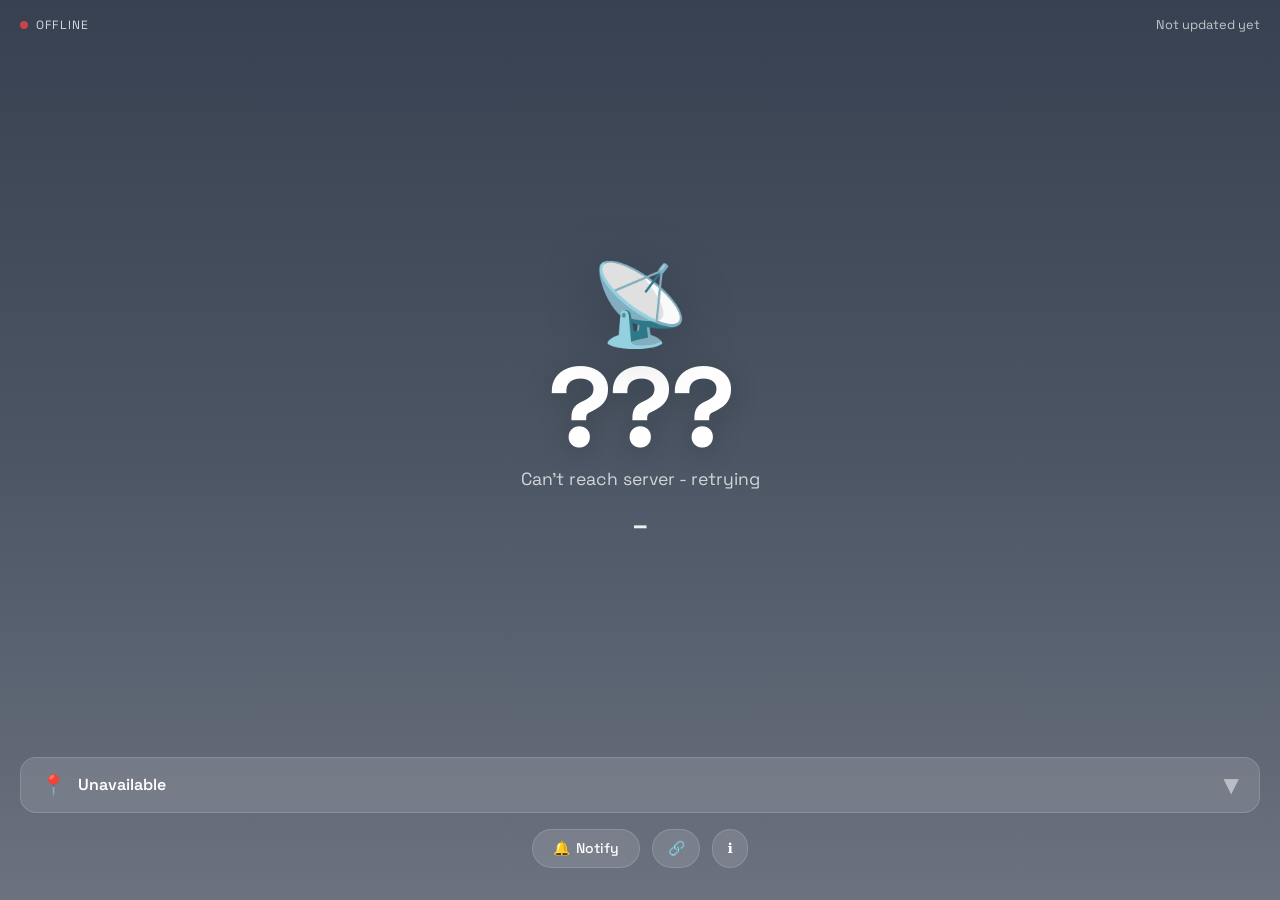
==== commit b8aedec5: "Release: location rewrite, rain accuracy, new icon" ====
--- a/frontend/index.html
+++ b/frontend/index.html
@@ -5,8 +5,9 @@
   <title>Is It Raining on Trump?</title>
   <meta name="viewport" content="width=device-width, initial-scale=1, viewport-fit=cover">
   <link rel="manifest" href="manifest.webmanifest">
+  <link rel="icon" type="image/png" sizes="32x32" href="icons/favicon-32.png">
   <link rel="icon" type="image/png" sizes="192x192" href="icons/icon-192.png">
-  <link rel="apple-touch-icon" href="icons/icon-192.png">
+  <link rel="apple-touch-icon" sizes="180x180" href="icons/apple-touch-icon.png">
   <meta name="theme-color" content="#0ea5e9">
   <meta name="apple-mobile-web-app-capable" content="yes">
   <meta name="apple-mobile-web-app-status-bar-style" content="black-translucent">
@@ -149,7 +150,11 @@
     body.snow .snow-container,
     body.mixed .snow-container,
     body.snow-night .snow-container,
-    body.mixed-night .snow-container { opacity: 1; }
+    body.mixed-night .snow-container,
+    body.has-snow .snow-container { opacity: 1; }
+
+    /* Thunderstorm with snow only: no rain streaks */
+    body.snow-only #rainCanvas { opacity: 0; }
 
     .snowflake {
       position: absolute;
@@ -1110,7 +1115,7 @@
       <div class="subtitle" id="subtitle">Checking weather...</div>
       <div class="rate">
         <span id="rateValue">-</span>
-        <span class="rate-unit">mm/h</span>
+        <span class="rate-unit" id="rateUnit">mm/h</span>
       </div>
     </div>
 
@@ -1131,7 +1136,7 @@
       <button class="footer-btn footer-btn-icon" id="shareBtn" aria-label="Share">
         <span>🔗</span>
       </button>
-      <a href="about.html?v=2.15.2" class="footer-btn footer-btn-icon" aria-label="About">
+      <a href="about.html?v=2.16.2" class="footer-btn footer-btn-icon" aria-label="About">
         <span>ℹ️</span>
       </a>
     </div>
@@ -1146,7 +1151,7 @@
         <div class="sheet-subtitle">Location Details</div>
       </div>
       <div class="sheet-links">
-        <a href="#" class="sheet-link" id="linkRadar" target="_blank">
+        <a class="sheet-link" id="linkRadar" target="_blank" rel="noopener">
           <span class="sheet-link-icon">🌧️</span>
           <div class="sheet-link-text">
             <div class="sheet-link-title">Weather Radar</div>
@@ -1154,7 +1159,7 @@
           </div>
           <span class="sheet-link-arrow">›</span>
         </a>
-        <a href="#" class="sheet-link" id="linkMap" target="_blank">
+        <a class="sheet-link" id="linkMap" target="_blank" rel="noopener">
           <span class="sheet-link-icon">🗺️</span>
           <div class="sheet-link-text">
             <div class="sheet-link-title">View on Map</div>
@@ -1162,7 +1167,7 @@
           </div>
           <span class="sheet-link-arrow">›</span>
         </a>
-        <a href="#" class="sheet-link" id="linkSource" target="_blank">
+        <a class="sheet-link" id="linkSource" target="_blank" rel="noopener">
           <span class="sheet-link-icon">🛫</span>
           <div class="sheet-link-text">
             <div class="sheet-link-title">Location Source</div>
@@ -1312,9 +1317,44 @@
       });
     }
 
+    // The loop only runs while rain is visible and the page is shown.
+    // After rain ends it keeps running for the 0.5s CSS fade-out, then stops.
+    let rainFrame = null;
+    let rainIdleSince = 0;
+    const RAIN_FADE_MS = 600;
+
+    function rainWanted() {
+      return !document.hidden &&
+        /^(rain|mixed|thunderstorm)(-night)?$/.test(
+          [...document.body.classList].find(c => /^(rain|mixed|thunderstorm|sunny|snow|unknown|inflight)(-night)?$/.test(c)) || '');
+    }
+
+    function syncRainLoop() {
+      if (document.hidden) {
+        if (rainFrame !== null) { cancelAnimationFrame(rainFrame); rainFrame = null; }
+        return;
+      }
+      if (rainFrame === null && rainWanted()) {
+        rainIdleSince = 0;
+        rainFrame = requestAnimationFrame(animateRain);
+      }
+    }
+
     function animateRain() {
+      rainFrame = null;
+      if (!rainWanted()) {
+        const now = performance.now();
+        if (!rainIdleSince) rainIdleSince = now;
+        if (now - rainIdleSince > RAIN_FADE_MS) {
+          ctx.clearRect(0, 0, rainCanvas.width, rainCanvas.height);
+          return;  // stopped; syncRainLoop() restarts it
+        }
+      } else {
+        rainIdleSince = 0;
+      }
       ctx.clearRect(0, 0, rainCanvas.width, rainCanvas.height);
-      const isThunderstorm = document.body.classList.contains('thunderstorm');
+      const isThunderstorm = /^thunderstorm/.test(
+        [...document.body.classList].find(c => /^(rain|mixed|thunderstorm|sunny|snow|unknown|inflight)(-night)?$/.test(c)) || '');
       const baseColor = isThunderstorm ? '180, 200, 255' : '200, 220, 255';
       const offset = driftOffset();
 
@@ -1333,9 +1373,9 @@
           drop.x = Math.random() * (rainCanvas.width + offset) - offset;
         }
       });
-      requestAnimationFrame(animateRain);
-    }
-    animateRain();
+      rainFrame = requestAnimationFrame(animateRain);
+    }
+    document.addEventListener('visibilitychange', syncRainLoop);
 
     // ═══════════════════════════════════════════════════════════════
     // SNOW ANIMATION
@@ -1419,6 +1459,9 @@
     // ═══════════════════════════════════════════════════════════════
     const lightning = document.getElementById('lightning');
     let lightningInterval = null;
+    let lightningFirst = null;
+    let lightningActive = false;
+    let lightningSevere = null;
 
     function triggerLightning() {
       lightning.classList.add('flash');
@@ -1430,24 +1473,34 @@
     }
 
     function startLightning(severe = false) {
+      // Already running at this severity: don't restart (refresh() calls this every minute)
+      if (lightningActive && lightningSevere === severe) return;
       stopLightning();
+      lightningActive = true;
+      lightningSevere = severe;
       const minDelay = severe ? 2000 : 5000;
       const maxDelay = severe ? 6000 : 15000;
 
       function scheduleLightning() {
         const delay = Math.random() * (maxDelay - minDelay) + minDelay;
         lightningInterval = setTimeout(() => {
-          if (document.body.classList.contains('thunderstorm')) {
+          if (lightningActive) {
             triggerLightning();
             scheduleLightning();
           }
         }, delay);
       }
       scheduleLightning();
-      setTimeout(triggerLightning, 1000);
+      lightningFirst = setTimeout(triggerLightning, 1000);
     }
 
     function stopLightning() {
+      lightningActive = false;
+      lightningSevere = null;
+      if (lightningFirst) {
+        clearTimeout(lightningFirst);
+        lightningFirst = null;
+      }
       if (lightningInterval) {
         clearTimeout(lightningInterval);
         lightningInterval = null;
@@ -1468,7 +1521,7 @@
       document.addEventListener('touchmove', (e) => {
         const dy = e.touches[0].clientY - startY;
         // Prevent pull-down bounce when at top of page
-        if (window.scrollY === 0 && dy > 0) {
+        if (window.scrollY === 0 && dy > 0 && !e.target.closest('.sheet')) {
           e.preventDefault();
         }
       }, { passive: false });
@@ -1520,6 +1573,13 @@
       document.body.classList.remove(...allWeatherStates);
       document.body.classList.add(state);
 
+      // Snow falling during a thunderstorm (the storm state wins the theme)
+      const ptype = currentData?.precipitation_type;
+      const stormy = state.startsWith('thunderstorm');
+      document.body.classList.toggle('has-snow', stormy && (ptype === 'snow' || ptype === 'both'));
+      document.body.classList.toggle('snow-only', stormy && ptype === 'snow');
+      syncRainLoop();
+
       // Update iOS/Android status bar color to match theme
       const themeColor = themeColors[state] || themeColors.sunny;
       document.querySelector('meta[name="theme-color"]').setAttribute('content', themeColor);
@@ -1542,25 +1602,39 @@
       return 'rain';
     }
 
+    let lastKnownNight = null;  // last day/night answer derived from real sun data
+
+    function sunMillis(utcIso, localIso, offsetSec) {
+      // Prefer the offset-qualified UTC string; else interpret the naive local string
+      // with the location's UTC offset; else (legacy) parse as viewer-local time.
+      if (utcIso) return Date.parse(utcIso);
+      if (!localIso) return NaN;
+      if (typeof offsetSec === 'number' && isFinite(offsetSec)) {
+        if (/(Z|[+-]\d\d:?\d\d)$/.test(localIso)) return Date.parse(localIso);
+        return Date.parse(localIso + 'Z') - offsetSec * 1000;
+      }
+      return new Date(localIso).getTime();
+    }
+
     /**
-     * Determine if it's currently night based on sunrise/sunset times.
-     * @param {string|null} sunrise - ISO8601 sunrise time (local timezone from API)
-     * @param {string|null} sunset - ISO8601 sunset time (local timezone from API)
-     * @returns {boolean} True if it's night (before sunrise or after sunset)
+     * Determine if it's currently night at Trump's location.
+     * Uses sunrise_utc/sunset_utc (or the local strings plus utc_offset_seconds)
+     * against Date.now(). With no sun data (in flight, unknown) keeps the last
+     * known state; only an app that has never had sun data uses the viewer's clock.
+     * @param {object} data - API response
+     * @returns {boolean} True if it's night
      */
-    function isNightTime(sunrise, sunset) {
-      // If no sunrise/sunset data, fall back to simple hour-based check
-      if (!sunrise || !sunset) {
-        const hour = new Date().getHours();
-        return hour < 6 || hour >= 20; // Fallback: night = 8pm-6am
-      }
-
-      const now = new Date();
-      const sunriseTime = new Date(sunrise);
-      const sunsetTime = new Date(sunset);
-
-      // It's night if current time is before sunrise OR after sunset
-      return now < sunriseTime || now > sunsetTime;
+    function isNightTime(data) {
+      const rise = sunMillis(data.sunrise_utc, data.sunrise, data.utc_offset_seconds);
+      const set = sunMillis(data.sunset_utc, data.sunset, data.utc_offset_seconds);
+      if (isFinite(rise) && isFinite(set)) {
+        const now = Date.now();
+        lastKnownNight = now < rise || now > set;
+        return lastKnownNight;
+      }
+      if (lastKnownNight !== null) return lastKnownNight;
+      const hour = new Date().getHours();
+      return hour < 6 || hour >= 20;  // Last resort: viewer's clock
     }
 
     /**
@@ -1570,7 +1644,7 @@
      */
     function getWeatherStateWithDayNight(data) {
       const baseState = getWeatherState(data);
-      const isNight = isNightTime(data.sunrise, data.sunset);
+      const isNight = isNightTime(data);
       return isNight ? baseState + '-night' : baseState;
     }
 
@@ -1606,73 +1680,165 @@
         unknown: "Location unknown",
         inflight: "In flight - no weather check"
       };
+      if (baseState === 'unknown' && data && data.error) return "Weather data unavailable";
       return subtitles[baseState] || "";
     }
 
     // ═══════════════════════════════════════════════════════════════
     // API REFRESH
     // ═══════════════════════════════════════════════════════════════
+    const REFRESH_TIMEOUT_MS = 15000;
+    let refreshSeq = 0;
+    let refreshCtl = null;
+    let retryTimer = null;
+
+    function sourceIconFor(reason) {
+      const r = String(reason || '');
+      if (r.startsWith('plane_')) return '✈️';
+      if (r === 'en_route') return '✈️';
+      if (r.startsWith('landing')) return '🛬';
+      if (r.startsWith('calendar_')) return '📅';
+      if (r === 'departure_dest') return '📅';
+      if (r.startsWith('overnight_')) return '🏠';
+      if (r === 'newswire') return '📰';
+      if (r === 'last_known') return '📍';
+      if (r.startsWith('tfr')) return '🚫';
+      if (r === 'unknown') return '❓';
+      return '📍';
+    }
+
+    function fmtAmount(v) {
+      if (v > 0 && v < 0.1) return '<0.1';
+      return v.toFixed(1);
+    }
+
+    /** Rain in mm/h and snow in cm/h shown separately (never summed). '–' when unknown. */
+    function rateParts(data) {
+      const known = data.precipitating !== null && data.precipitating !== undefined &&
+        !data.coords?.in_flight && typeof data.mmh === 'number';
+      if (!known) return null;
+      const rain = data.mmh;
+      const snow = typeof data.snow === 'number' ? data.snow : 0;
+      const t = data.precipitation_type;
+      const parts = [];
+      if (!data.precipitating) {
+        parts.push({ v: fmtAmount(rain), u: 'mm/h' });
+        return parts;
+      }
+      if (t === 'rain' || t === 'both' || snow <= 0) parts.push({ v: fmtAmount(rain), u: 'mm/h' });
+      if (t === 'snow' || t === 'both') parts.push({ v: fmtAmount(snow), u: 'cm/h' });
+      return parts;
+    }
+
+    function renderRate(data) {
+      const valueEl = document.getElementById('rateValue');
+      const unitEl = document.getElementById('rateUnit');
+      const parts = data ? rateParts(data) : null;
+      if (!parts || !parts.length) {
+        valueEl.textContent = '–';
+        unitEl.textContent = '';
+        return;
+      }
+      const last = parts[parts.length - 1];
+      valueEl.textContent = parts.slice(0, -1).map(p => `${p.v} ${p.u} · `).join('') + last.v;
+      unitEl.textContent = last.u;
+    }
+
+    function setLink(el, href) {
+      if (href) {
+        el.setAttribute('href', href);
+        el.removeAttribute('aria-disabled');
+        el.style.display = '';
+        el.style.pointerEvents = '';
+      } else {
+        el.removeAttribute('href');
+        el.setAttribute('aria-disabled', 'true');
+      }
+    }
+
+    function render(data, apiError) {
+      currentData = data;
+
+      document.getElementById('statusDot').classList.toggle('offline', !!apiError);
+      document.getElementById('statusText').textContent = apiError ? 'Weather unavailable' : 'Live';
+      document.querySelector('.center').style.opacity = '';
+
+      const local = new Date(data.timestamp).toLocaleTimeString(undefined, { hour: 'numeric', minute: '2-digit' });
+      document.getElementById('updatedTime').textContent = `Updated ${local}`;
+
+      const state = getWeatherStateWithDayNight(data);
+      setWeatherState(state);
+
+      document.getElementById('weatherIcon').textContent = getWeatherIcon(state);
+      document.getElementById('answer').textContent = data.precipitating ? 'YES' : (data.precipitating === false ? 'NO' : '???');
+      document.getElementById('subtitle').textContent = getSubtitle(state, data);
+      renderRate(data);
+
+      const coords = data.coords || {};
+      document.getElementById('locationName').textContent = coords.name || 'Unknown';
+      document.getElementById('locationSource').textContent = coords.source_display || '';
+
+      document.getElementById('sheetTitle').textContent = coords.name || 'Location';
+      const hasPos = typeof coords.lat === 'number' && typeof coords.lon === 'number';
+      const radar = document.getElementById('linkRadar');
+      const map = document.getElementById('linkMap');
+      setLink(radar, hasPos ? `https://www.rainviewer.com/map.html?loc=${coords.lat},${coords.lon},8` : null);
+      setLink(map, hasPos ? `https://www.openstreetmap.org/?mlat=${coords.lat}&mlon=${coords.lon}#map=12/${coords.lat}/${coords.lon}` : null);
+      radar.style.display = map.style.display = hasPos ? '' : 'none';
+
+      const src = document.getElementById('linkSource');
+      setLink(src, coords.source_url || null);
+      src.style.pointerEvents = coords.source_url ? '' : 'none';
+      src.querySelector('.sheet-link-arrow').style.visibility = coords.source_url ? '' : 'hidden';
+      document.getElementById('sourceDesc').textContent = coords.source_display || 'Location source';
+      src.querySelector('.sheet-link-icon').textContent = sourceIconFor(coords.reason);
+    }
+
+    function renderOffline(err) {
+      document.getElementById('statusDot').classList.add('offline');
+      document.getElementById('statusText').textContent = 'Offline';
+      if (!currentData) {
+        // Nothing has ever loaded: replace the placeholders with a real message
+        document.getElementById('weatherIcon').textContent = '📡';
+        document.getElementById('answer').textContent = '???';
+        document.getElementById('subtitle').textContent = "Can't reach server - retrying";
+        document.getElementById('updatedTime').textContent = 'Not updated yet';
+        document.getElementById('locationName').textContent = 'Unavailable';
+        renderRate(null);
+      } else {
+        // Stale answer: say so and dim it
+        const t = new Date(currentData.timestamp).toLocaleTimeString(undefined, { hour: 'numeric', minute: '2-digit' });
+        document.getElementById('updatedTime').textContent = `Last updated ${t} (offline)`;
+        document.querySelector('.center').style.opacity = '0.55';
+      }
+      console.error('Refresh failed:', err);
+      clearTimeout(retryTimer);
+      retryTimer = setTimeout(refresh, 10000);
+    }
+
     async function refresh() {
+      // Newest request wins: abort any previous one so stale responses can't overwrite newer state
+      if (refreshCtl) refreshCtl.abort();
+      const ctl = new AbortController();
+      refreshCtl = ctl;
+      const seq = ++refreshSeq;
+      const timer = setTimeout(() => ctl.abort(), REFRESH_TIMEOUT_MS);
+      clearTimeout(retryTimer);
       try {
-        const response = await fetch(ENDPT, { cache: 'no-store' });
-        if (!response.ok) throw new Error('API error');
-
-        const data = await response.json();
-        currentData = data;
-
-        // Update live status
-        document.getElementById('statusDot').classList.remove('offline');
-        document.getElementById('statusText').textContent = 'Live';
-
-        // Update time
-        const local = new Date(data.timestamp).toLocaleTimeString(undefined, { hour: 'numeric', minute: '2-digit' });
-        document.getElementById('updatedTime').textContent = `Updated ${local}`;
-
-        // Determine weather state (with day/night)
-        const state = getWeatherStateWithDayNight(data);
-        setWeatherState(state);
-
-        // Update UI
-        document.getElementById('weatherIcon').textContent = getWeatherIcon(state);
-        document.getElementById('answer').textContent = data.precipitating ? 'YES' : (data.precipitating === false ? 'NO' : '???');
-        document.getElementById('subtitle').textContent = getSubtitle(state, data);
-
-        // Rate display
-        const totalPrecip = (data.mmh || 0) + (data.snow || 0);
-        document.getElementById('rateValue').textContent = totalPrecip.toFixed(1);
-
-        // Location
-        const coords = data.coords || {};
-        document.getElementById('locationName').textContent = coords.name || 'Unknown';
-        document.getElementById('locationSource').textContent = coords.source_display || '';
-
-        // Sheet links
-        document.getElementById('sheetTitle').textContent = coords.name || 'Location';
-        if (coords.lat && coords.lon) {
-          document.getElementById('linkRadar').href = `https://www.rainviewer.com/map.html?loc=${coords.lat},${coords.lon},8`;
-          document.getElementById('linkMap').href = `https://www.openstreetmap.org/?mlat=${coords.lat}&mlon=${coords.lon}#map=12/${coords.lat}/${coords.lon}`;
-        }
-        document.getElementById('linkSource').href = coords.source_url || '#';
-        document.getElementById('sourceDesc').textContent = coords.source_display || 'Location source';
-
-        // Update source icon based on reason
-        const sourceIcons = {
-          flight_opensky: '✈️',
-          flight_adsbfi: '✈️',
-          calendar_alias: '📅',
-          calendar_nominatim: '📅',
-          newswire: '📰',
-          arrival: '📍',
-          tfr: '🚫'
-        };
-        const sourceIcon = sourceIcons[coords.reason] || '📍';
-        document.querySelector('#linkSource .sheet-link-icon').textContent = sourceIcon;
-
+        const response = await fetch(ENDPT, { cache: 'no-store', signal: ctl.signal });
+        let data = null;
+        try { data = await response.json(); } catch (e) { /* non-JSON error body */ }
+        if (seq !== refreshSeq) return;
+        const usable = data && typeof data === 'object' && 'precipitating' in data;
+        if (!response.ok && !(usable && data.error)) throw new Error('API error ' + response.status);
+        if (!usable) throw new Error('Malformed API response');
+        render(data, !response.ok);
       } catch (err) {
-        // Offline state
-        document.getElementById('statusDot').classList.add('offline');
-        document.getElementById('statusText').textContent = 'Offline';
-        console.error('Refresh failed:', err);
+        if (seq !== refreshSeq) return;  // superseded
+        renderOffline(err);
+      } finally {
+        clearTimeout(timer);
+        if (refreshCtl === ctl) refreshCtl = null;
       }
     }
 
@@ -1791,11 +1957,15 @@
           body: JSON.stringify(subscription.toJSON())
         });
 
-        if (response.ok) {
-          const data = await response.json();
-          if (data.preferences) {
-            setLocalPreferences(data.preferences);
-          }
+        if (!response.ok) {
+          // Server refused it: don't leave a browser subscription the server doesn't know about
+          try { await subscription.unsubscribe(); } catch (e) { /* ignore */ }
+          currentSubscription = null;
+          throw new Error('Server rejected subscription (' + response.status + ')');
+        }
+        const data = await response.json();
+        if (data.preferences) {
+          setLocalPreferences(data.preferences);
         }
 
         isSubscribed = true;
@@ -1810,19 +1980,29 @@
       }
     }
 
+    async function getBrowserSubscription() {
+      if (currentSubscription) return currentSubscription;
+      try {
+        const reg = await navigator.serviceWorker.ready;
+        currentSubscription = await reg.pushManager.getSubscription();
+      } catch (e) { /* ignore */ }
+      return currentSubscription;
+    }
+
     async function unsubscribeFromNotifications() {
       try {
-        // Unsubscribe from browser push
-        if (currentSubscription) {
-          const endpoint = currentSubscription.endpoint;
-          await currentSubscription.unsubscribe();
-
-          // Tell server to remove subscription
-          await fetch(BASE + '/subscribe', {
+        const sub = await getBrowserSubscription();
+        if (sub) {
+          // Tell the server first; only drop the browser subscription once that worked
+          const response = await fetch(BASE + '/subscribe', {
             method: 'DELETE',
             headers: { 'Content-Type': 'application/json' },
-            body: JSON.stringify({ endpoint })
+            body: JSON.stringify({ endpoint: sub.endpoint })
           });
+          if (!response.ok && response.status !== 404) {
+            throw new Error('Server refused unsubscribe (' + response.status + ')');
+          }
+          await sub.unsubscribe();
         }
 
         currentSubscription = null;
@@ -1839,33 +2019,47 @@
     }
 
     async function syncPreference(key, value) {
-      // Optimistic UI update
+      // Optimistic UI update, remembering the exact previous value
       const prefs = getLocalPreferences();
+      const previous = prefs[key];
       prefs[key] = value;
       setLocalPreferences(prefs);
 
       // Update thunderstorm toggle state if needed
       updateThunderstormToggleState();
 
+      const revert = (msg) => {
+        const p = getLocalPreferences();
+        p[key] = previous;
+        setLocalPreferences(p);
+        renderSettingsContent();
+        showToast(msg);
+      };
+
       // Sync to server
-      if (currentSubscription) {
-        try {
-          await fetch(BASE + '/preferences', {
-            method: 'PATCH',
-            headers: { 'Content-Type': 'application/json' },
-            body: JSON.stringify({
-              endpoint: currentSubscription.endpoint,
-              preferences: { [key]: value }
-            })
-          });
-        } catch (err) {
-          console.error('Failed to sync preference:', err);
-          // Revert on failure
-          prefs[key] = !value;
-          setLocalPreferences(prefs);
-          renderSettingsContent();
-          showToast('Failed to save preference');
+      const sub = await getBrowserSubscription();
+      if (!sub) {
+        revert('Not subscribed on this device');
+        return;
+      }
+      try {
+        const response = await fetch(BASE + '/preferences', {
+          method: 'PATCH',
+          headers: { 'Content-Type': 'application/json' },
+          body: JSON.stringify({
+            endpoint: sub.endpoint,
+            preferences: { [key]: value }
+          })
+        });
+        if (!response.ok) throw new Error('HTTP ' + response.status);
+        const data = await response.json().catch(() => null);
+        if (data && data.preferences) {
+          setLocalPreferences(data.preferences);
+          updateThunderstormToggleState();
         }
+      } catch (err) {
+        console.error('Failed to sync preference:', err);
+        revert('Failed to save preference');
       }
     }
 
@@ -2092,6 +2286,31 @@
       }
     });
 
+    // Re-register the browser's subscription with the server (idempotent) so a
+    // server-side prune or a rotated endpoint heals itself; sync prefs from the reply.
+    async function resyncSubscription(subscription) {
+      try {
+        const response = await fetch(BASE + '/subscribe', {
+          method: 'POST',
+          headers: { 'Content-Type': 'application/json' },
+          body: JSON.stringify(subscription.toJSON())
+        });
+        if (!response.ok) return;
+        const data = await response.json();
+        if (data.preferences) setLocalPreferences(data.preferences);
+      } catch (err) { /* offline: try again next load */ }
+    }
+
+    if ('serviceWorker' in navigator) {
+      navigator.serviceWorker.addEventListener('message', async (e) => {
+        if (e.data?.type === 'PUSH_SUB_CHANGED') {
+          currentSubscription = null;
+          const sub = await getBrowserSubscription();
+          if (sub) resyncSubscription(sub);
+        }
+      });
+    }
+
     // ═══════════════════════════════════════════════════════════════
     // SERVICE WORKER & SUBSCRIPTION INITIALIZATION
     // ═══════════════════════════════════════════════════════════════
@@ -2109,6 +2328,7 @@
             currentSubscription = subscription;
             isSubscribed = true;
             localStorage.setItem('pushSubscribed', 'true');
+            resyncSubscription(subscription);
           }
         } catch (err) {
           // Ignore errors - localStorage will be used as fallback
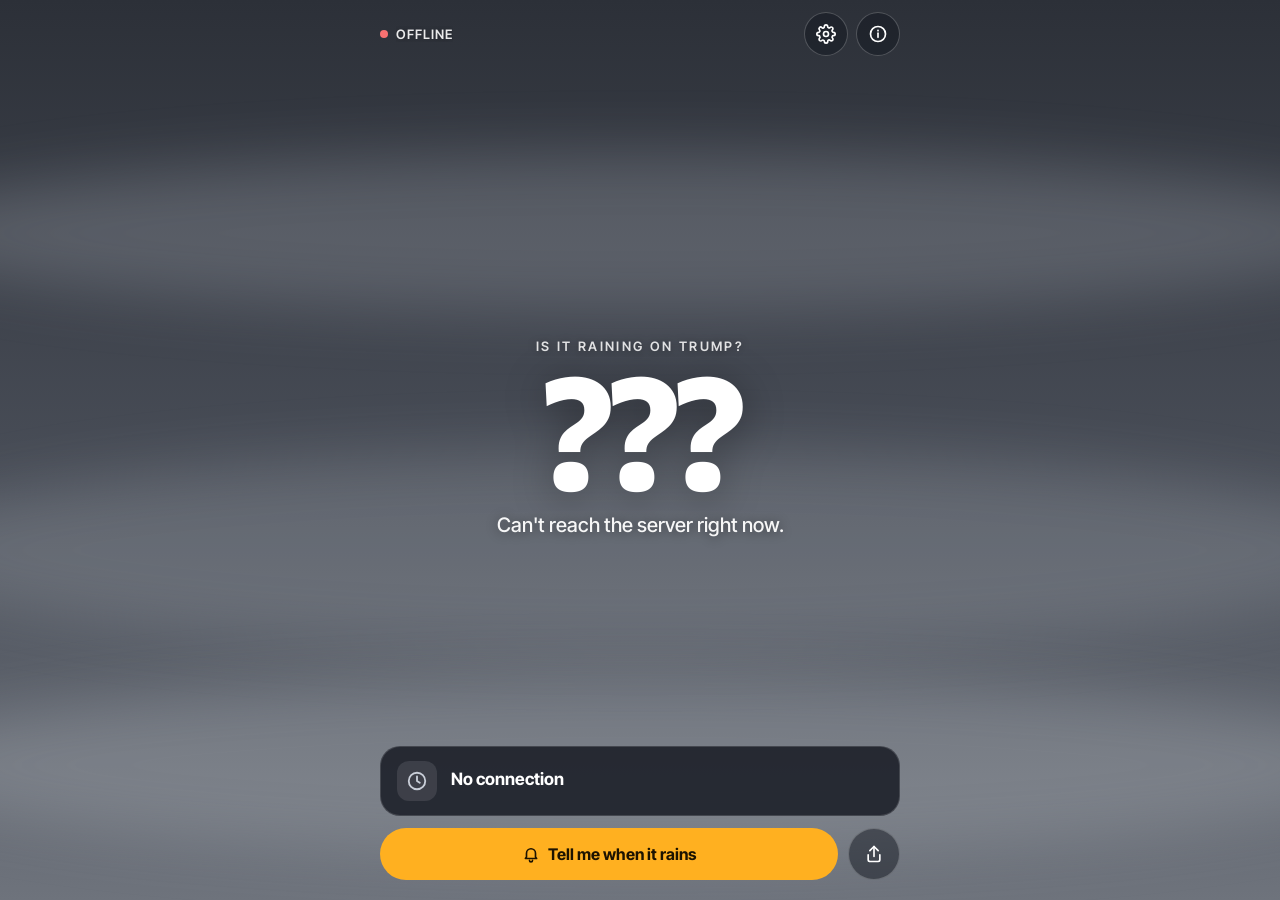
==== commit 756d8dd1: "Release: v3.0.0 redesign" ====
--- a/frontend/index.html
+++ b/frontend/index.html
@@ -4,2394 +4,200 @@
   <meta charset="utf-8">
   <title>Is It Raining on Trump?</title>
   <meta name="viewport" content="width=device-width, initial-scale=1, viewport-fit=cover">
+  <meta name="description" content="Is it raining where Donald J. Trump is right now? A live answer, with where we think he is and how we know.">
   <link rel="manifest" href="manifest.webmanifest">
   <link rel="icon" type="image/png" sizes="32x32" href="icons/favicon-32.png">
   <link rel="icon" type="image/png" sizes="192x192" href="icons/icon-192.png">
   <link rel="apple-touch-icon" sizes="180x180" href="icons/apple-touch-icon.png">
-  <meta name="theme-color" content="#0ea5e9">
+  <meta name="theme-color" content="#060a1c">
   <meta name="apple-mobile-web-app-capable" content="yes">
+  <!-- Frozen at install time on iOS: keep black-translucent (see the --top-gap rules in app.css) -->
   <meta name="apple-mobile-web-app-status-bar-style" content="black-translucent">
-  <link rel="preconnect" href="https://fonts.googleapis.com">
-  <link rel="preconnect" href="https://fonts.gstatic.com" crossorigin>
-  <link href="https://fonts.googleapis.com/css2?family=Space+Grotesk:wght@400;500;600;700&display=swap" rel="stylesheet">
-  <style>
-    * { box-sizing: border-box; margin: 0; padding: 0; }
-
-    html {
-      /* iOS PWA safe-area fix: extend document height to prevent bottom white bar */
-      min-height: calc(100% + env(safe-area-inset-top));
-    }
-
-    body {
-      font-family: 'Space Grotesk', system-ui, sans-serif;
-      min-height: 100vh;
-      min-height: 100dvh;
-      overflow: hidden;
-      transition: background 1s ease;
-      -webkit-user-select: none;
-      user-select: none;
-      /* Prevent iOS overscroll bounce */
-      overscroll-behavior: none;
-      -webkit-overflow-scrolling: auto;
-    }
-
-    /* Theme backgrounds */
-    body.sunny {
-      background: linear-gradient(180deg, #0ea5e9 0%, #0284c7 50%, #0369a1 100%);
-      color: white;
-    }
-
-    body.rain {
-      background: linear-gradient(180deg, #1e293b 0%, #334155 50%, #475569 100%);
-      color: white;
-    }
-
-    body.snow {
-      background: linear-gradient(180deg, #e2e8f0 0%, #94a3b8 50%, #64748b 100%);
-      color: #1e293b;
-    }
-
-    body.mixed {
-      background: linear-gradient(180deg, #374151 0%, #4b5563 50%, #6b7280 100%);
-      color: white;
-    }
-
-    body.thunderstorm {
-      background: linear-gradient(180deg, #0f172a 0%, #1e1b4b 50%, #312e81 100%);
-      color: white;
-    }
-
-    body.unknown {
-      background: linear-gradient(180deg, #374151 0%, #4b5563 50%, #6b7280 100%);
-      color: white;
-    }
-
-    body.inflight {
-      background: linear-gradient(180deg, #0ea5e9 0%, #0284c7 50%, #0369a1 100%);
-      color: white;
-    }
-
-    /* ═══════════════════════════════════════════════════════════════
-       NIGHTTIME THEME BACKGROUNDS
-       ═══════════════════════════════════════════════════════════════ */
-    body.sunny-night {
-      background: linear-gradient(180deg, #020617 0%, #0f0a2e 50%, #1e1b4b 100%);
-      color: white;
-    }
-
-    body.rain-night {
-      background: linear-gradient(180deg, #000000 0%, #020617 50%, #0f172a 100%);
-      color: white;
-    }
-
-    body.snow-night {
-      background: linear-gradient(180deg, #0f172a 0%, #1e293b 50%, #334155 100%);
-      color: white;
-    }
-
-    body.mixed-night {
-      background: linear-gradient(180deg, #030712 0%, #111827 50%, #1f2937 100%);
-      color: white;
-    }
-
-    body.thunderstorm-night {
-      background: linear-gradient(180deg, #000000 0%, #050510 50%, #0f0a1a 100%);
-      color: white;
-    }
-
-    body.unknown-night {
-      background: linear-gradient(180deg, #030712 0%, #111827 50%, #1f2937 100%);
-      color: white;
-    }
-
-    body.inflight-night {
-      background: linear-gradient(180deg, #020617 0%, #0f0a2e 50%, #1e1b4b 100%);
-      color: white;
-    }
-
-    /* ═══════════════════════════════════════════════════════════════
-       WEATHER ANIMATIONS
-       ═══════════════════════════════════════════════════════════════ */
-
-    /* Rain Canvas */
-    #rainCanvas {
-      position: fixed;
-      top: 0;
-      left: 0;
-      width: 100%;
-      height: 100%;
-      pointer-events: none;
-      opacity: 0;
-      transition: opacity 0.5s;
-      z-index: 1;
-    }
-
-    body.rain #rainCanvas,
-    body.mixed #rainCanvas,
-    body.thunderstorm #rainCanvas,
-    body.rain-night #rainCanvas,
-    body.mixed-night #rainCanvas,
-    body.thunderstorm-night #rainCanvas { opacity: 1; }
-
-    /* Snow particles */
-    .snow-container {
-      position: fixed;
-      top: 0;
-      left: 0;
-      right: 0;
-      bottom: 0;
-      pointer-events: none;
-      opacity: 0;
-      transition: opacity 0.5s;
-      z-index: 2;
-      overflow: hidden;
-    }
-
-    body.snow .snow-container,
-    body.mixed .snow-container,
-    body.snow-night .snow-container,
-    body.mixed-night .snow-container,
-    body.has-snow .snow-container { opacity: 1; }
-
-    /* Thunderstorm with snow only: no rain streaks */
-    body.snow-only #rainCanvas { opacity: 0; }
-
-    .snowflake {
-      position: absolute;
-      top: -20px;
-      color: white;
-      font-size: 1rem;
-      text-shadow: 0 0 5px rgba(255,255,255,0.8);
-      animation: snowfall linear infinite;
-      opacity: 0.8;
-    }
-
-    @keyframes snowfall {
-      0% { transform: translateY(-20px) rotate(0deg); }
-      100% { transform: translateY(100vh) rotate(360deg); }
-    }
-
-    /* Sun effect */
-    .sun-container {
-      position: fixed;
-      top: 0;
-      left: 0;
-      right: 0;
-      bottom: 0;
-      pointer-events: none;
-      opacity: 0;
-      transition: opacity 0.5s;
-      z-index: 1;
-    }
-
-    body.sunny .sun-container,
-    body.inflight .sun-container { opacity: 1; }
-
-    .sun-glow {
-      position: absolute;
-      top: calc(20px + env(safe-area-inset-top));
-      right: 5px;
-      width: 140px;
-      height: 140px;
-      background: radial-gradient(circle, rgba(255,225,100,1) 0%, rgba(255,200,50,0.6) 30%, rgba(255,180,50,0.2) 55%, transparent 75%);
-      border-radius: 50%;
-      animation: sunPulse 4s ease-in-out infinite;
-      z-index: 2;
-    }
-
-    .sun-rays {
-      position: absolute;
-      top: calc(90px + env(safe-area-inset-top));
-      left: calc(100% - 75px);
-      width: 300vmax;
-      height: 300vmax;
-      transform: translate(-50%, -50%);
-      background: conic-gradient(from 0deg,
-        transparent 0deg,
-        transparent 8deg, rgba(255,235,150,0.08) 18deg, rgba(255,220,100,0.18) 30deg, rgba(255,235,150,0.08) 42deg, transparent 52deg,
-        transparent 60deg,
-        transparent 68deg, rgba(255,235,150,0.08) 78deg, rgba(255,220,100,0.18) 90deg, rgba(255,235,150,0.08) 102deg, transparent 112deg,
-        transparent 120deg,
-        transparent 128deg, rgba(255,235,150,0.08) 138deg, rgba(255,220,100,0.18) 150deg, rgba(255,235,150,0.08) 162deg, transparent 172deg,
-        transparent 180deg,
-        transparent 188deg, rgba(255,235,150,0.08) 198deg, rgba(255,220,100,0.18) 210deg, rgba(255,235,150,0.08) 222deg, transparent 232deg,
-        transparent 240deg,
-        transparent 248deg, rgba(255,235,150,0.08) 258deg, rgba(255,220,100,0.18) 270deg, rgba(255,235,150,0.08) 282deg, transparent 292deg,
-        transparent 300deg,
-        transparent 308deg, rgba(255,235,150,0.08) 318deg, rgba(255,220,100,0.18) 330deg, rgba(255,235,150,0.08) 342deg, transparent 352deg,
-        transparent 360deg
-      );
-      -webkit-mask-image: radial-gradient(circle, transparent 0%, transparent 60px, black 120px);
-      mask-image: radial-gradient(circle, transparent 0%, transparent 60px, black 120px);
-      filter: blur(1px);
-      animation: sunRotate 120s linear infinite;
-      z-index: 1;
-    }
-
-    @keyframes sunPulse {
-      0%, 100% { transform: scale(1); opacity: 0.9; }
-      50% { transform: scale(1.15); opacity: 1; }
-    }
-
-    @keyframes sunRotate {
-      from { transform: translate(-50%, -50%) rotate(0deg); }
-      to { transform: translate(-50%, -50%) rotate(360deg); }
-    }
-
-    /* ═══════════════════════════════════════════════════════════════
-       STARS ANIMATION
-       ═══════════════════════════════════════════════════════════════ */
-    .stars-container {
-      position: fixed;
-      top: 0;
-      left: 0;
-      right: 0;
-      bottom: 0;
-      pointer-events: none;
-      opacity: 0;
-      transition: opacity 1s ease;
-      z-index: 0;
-      overflow: hidden;
-    }
-
-    /* Full stars on clear nights */
-    body.sunny-night .stars-container,
-    body.inflight-night .stars-container { opacity: 1; }
-
-    /* Dimmed stars during precipitation */
-    body.rain-night .stars-container { opacity: 0.25; }
-    body.snow-night .stars-container { opacity: 0.35; }
-    body.mixed-night .stars-container { opacity: 0.3; }
-    body.unknown-night .stars-container { opacity: 0.4; }
-
-    /* No stars during thunderstorm */
-    body.thunderstorm-night .stars-container { opacity: 0; }
-
-    .star {
-      position: absolute;
-      width: 2px;
-      height: 2px;
-      background: white;
-      border-radius: 50%;
-      animation: twinkle linear infinite;
-    }
-
-    .star.large {
-      width: 3px;
-      height: 3px;
-      box-shadow: 0 0 6px 1px rgba(255, 255, 255, 0.6);
-    }
-
-    .star.bright {
-      width: 4px;
-      height: 4px;
-      box-shadow: 0 0 8px 2px rgba(255, 255, 255, 0.8);
-    }
-
-    @keyframes twinkle {
-      0%, 100% { opacity: 0.3; transform: scale(1); }
-      50% { opacity: 1; transform: scale(1.2); }
-    }
-
-    /* ═══════════════════════════════════════════════════════════════
-       MOON
-       ═══════════════════════════════════════════════════════════════ */
-    .moon-container {
-      position: fixed;
-      top: 0;
-      left: 0;
-      right: 0;
-      bottom: 0;
-      pointer-events: none;
-      opacity: 0;
-      transition: opacity 1s ease;
-      z-index: 1;
-    }
-
-    /* Show moon on clear nights */
-    body.sunny-night .moon-container,
-    body.inflight-night .moon-container { opacity: 1; }
-
-    /* Dim moon during light precipitation */
-    body.snow-night .moon-container { opacity: 0.3; }
-    body.unknown-night .moon-container { opacity: 0.4; }
-
-    /* Hide moon during heavy precipitation */
-    body.rain-night .moon-container,
-    body.mixed-night .moon-container,
-    body.thunderstorm-night .moon-container { opacity: 0; }
-
-    .moon {
-      position: absolute;
-      top: calc(40px + env(safe-area-inset-top));
-      right: 25px;
-      width: 100px;
-      height: 100px;
-    }
-
-    .moon-glow {
-      position: absolute;
-      width: 100%;
-      height: 100%;
-      background: radial-gradient(circle,
-        rgba(255, 255, 240, 0.95) 0%,
-        rgba(255, 255, 220, 0.5) 35%,
-        rgba(200, 200, 180, 0.2) 55%,
-        transparent 70%);
-      border-radius: 50%;
-      animation: moonPulse 6s ease-in-out infinite;
-    }
-
-    .moon-crescent {
-      position: absolute;
-      width: 80%;
-      height: 80%;
-      top: 10%;
-      left: 10%;
-      background: linear-gradient(135deg,
-        rgba(255, 255, 240, 0.95) 0%,
-        rgba(230, 230, 210, 0.9) 50%,
-        rgba(200, 200, 180, 0.8) 100%);
-      border-radius: 50%;
-      box-shadow:
-        inset -12px -4px 20px rgba(100, 100, 80, 0.4),
-        0 0 30px rgba(255, 255, 240, 0.3);
-    }
-
-    .moon-crescent::before {
-      content: '';
-      position: absolute;
-      width: 15px;
-      height: 15px;
-      background: rgba(180, 180, 160, 0.3);
-      border-radius: 50%;
-      top: 25%;
-      left: 30%;
-      box-shadow:
-        25px 15px 0 8px rgba(180, 180, 160, 0.2),
-        -5px 35px 0 5px rgba(180, 180, 160, 0.25),
-        30px 40px 0 3px rgba(180, 180, 160, 0.2);
-    }
-
-    @keyframes moonPulse {
-      0%, 100% { transform: scale(1); opacity: 0.9; }
-      50% { transform: scale(1.03); opacity: 1; }
-    }
-
-    /* Lightning flash */
-    .lightning {
-      position: fixed;
-      top: 0;
-      left: 0;
-      right: 0;
-      bottom: 0;
-      background: white;
-      opacity: 0;
-      pointer-events: none;
-      z-index: 100;
-    }
-
-    .lightning.flash {
-      animation: lightningFlash 0.15s ease-out;
-    }
-
-    @keyframes lightningFlash {
-      0% { opacity: 0; }
-      10% { opacity: 0.8; }
-      20% { opacity: 0.2; }
-      30% { opacity: 0.9; }
-      40% { opacity: 0; }
-      100% { opacity: 0; }
-    }
-
-    /* ═══════════════════════════════════════════════════════════════
-       LAYOUT
-       ═══════════════════════════════════════════════════════════════ */
-
-    .main {
-      height: 100vh;
-      height: 100dvh;
-      display: flex;
-      flex-direction: column;
-      position: relative;
-      z-index: 10;
-    }
-
-    /* Top bar */
-    .top-bar {
-      display: flex;
-      justify-content: space-between;
-      align-items: center;
-      padding: 1rem 1.25rem;
-      padding-top: max(1rem, env(safe-area-inset-top));
-    }
-
-    .status-indicator {
-      display: flex;
-      align-items: center;
-      gap: 0.5rem;
-      font-size: 0.75rem;
-      text-transform: uppercase;
-      letter-spacing: 0.1em;
-      opacity: 0.8;
-    }
-
-    .status-dot {
-      width: 8px;
-      height: 8px;
-      background: #22c55e;
-      border-radius: 50%;
-      animation: pulse 2s ease-in-out infinite;
-    }
-
-    .status-dot.offline {
-      background: #ef4444;
-      animation: none;
-    }
-
-    @keyframes pulse {
-      0%, 100% { opacity: 1; transform: scale(1); }
-      50% { opacity: 0.6; transform: scale(0.9); }
-    }
-
-    .updated-time {
-      font-size: 0.8rem;
-      opacity: 0.7;
-    }
-
-    /* Center content */
-    .center {
-      flex: 1;
-      display: flex;
-      flex-direction: column;
-      justify-content: center;
-      align-items: center;
-      text-align: center;
-      padding: 2rem;
-    }
-
-    .weather-icon {
-      font-size: 5rem;
-      margin-bottom: 0.5rem;
-      filter: drop-shadow(0 10px 30px rgba(0,0,0,0.2));
-      line-height: 1;
-    }
-
-    body.thunderstorm .weather-icon,
-    body.thunderstorm-night .weather-icon {
-      animation: shake 0.5s ease-in-out infinite;
-      animation-play-state: paused;
-    }
-
-    body.thunderstorm.flash-active .weather-icon,
-    body.thunderstorm-night.flash-active .weather-icon {
-      animation-play-state: running;
-    }
-
-    @keyframes shake {
-      0%, 100% { transform: translateX(0); }
-      25% { transform: translateX(-3px); }
-      75% { transform: translateX(3px); }
-    }
-
-    .answer {
-      font-size: clamp(4rem, 18vw, 7rem);
-      font-weight: 700;
-      letter-spacing: -0.03em;
-      line-height: 1;
-      margin-bottom: 0.25rem;
-      text-shadow: 0 4px 30px rgba(0,0,0,0.2);
-    }
-
-    .subtitle {
-      font-size: 1.1rem;
-      opacity: 0.75;
-      font-weight: 400;
-      margin-bottom: 1rem;
-    }
-
-    .rate {
-      font-size: 1.75rem;
-      font-weight: 600;
-      opacity: 0.9;
-    }
-
-    .rate-unit {
-      font-size: 1rem;
-      opacity: 0.6;
-      font-weight: 400;
-    }
-
-    /* Location bar */
-    .location-bar {
-      background: rgba(255,255,255,0.12);
-      backdrop-filter: blur(10px);
-      border: 1px solid rgba(255,255,255,0.15);
-      padding: 0.875rem 1.25rem;
-      margin: 0 1.25rem 0.5rem;
-      border-radius: 16px;
-      display: flex;
-      align-items: center;
-      gap: 0.75rem;
-      cursor: pointer;
-      transition: all 0.2s;
-    }
-
-    .location-bar:hover {
-      background: rgba(255,255,255,0.18);
-    }
-
-    .location-bar:active {
-      transform: scale(0.98);
-    }
-
-    body.snow .location-bar {
-      background: rgba(0,0,0,0.1);
-      border-color: rgba(0,0,0,0.15);
-    }
-
-    .location-icon {
-      font-size: 1.25rem;
-    }
-
-    .location-text {
-      flex: 1;
-      text-align: left;
-    }
-
-    .location-name {
-      font-weight: 600;
-      font-size: 1rem;
-    }
-
-    .location-source {
-      font-size: 0.75rem;
-      opacity: 0.6;
-    }
-
-    .location-chevron {
-      font-size: 1.25rem;
-      opacity: 0.5;
-      transition: transform 0.3s;
-    }
-
-    .location-bar.expanded .location-chevron {
-      transform: rotate(180deg);
-    }
-
-    /* Footer */
-    .footer {
-      display: flex;
-      justify-content: center;
-      gap: 0.75rem;
-      padding: 0.5rem 1rem;
-      padding-bottom: max(0.75rem, env(safe-area-inset-bottom));
-      margin-bottom: 1.25rem;
-    }
-
-    .footer-btn {
-      background: rgba(255,255,255,0.12);
-      backdrop-filter: blur(10px);
-      border: 1px solid rgba(255,255,255,0.15);
-      color: inherit;
-      padding: 0.6rem 1.25rem;
-      border-radius: 100px;
-      font-family: inherit;
-      font-size: 0.875rem;
-      font-weight: 500;
-      cursor: pointer;
-      text-decoration: none;
-      display: flex;
-      align-items: center;
-      gap: 0.4rem;
-      transition: all 0.2s;
-    }
-
-    .footer-btn:hover {
-      background: rgba(255,255,255,0.2);
-    }
-
-    .footer-btn.subscribed {
-      background: rgba(34, 197, 94, 0.25);
-      border-color: rgba(34, 197, 94, 0.4);
-    }
-
-    .footer-btn-icon {
-      padding: 0.6rem 0.9rem;
-    }
-
-    body.snow .footer-btn {
-      background: rgba(0,0,0,0.1);
-      border-color: rgba(0,0,0,0.15);
-    }
-
-    body.snow .footer-btn.subscribed {
-      background: rgba(34, 197, 94, 0.3);
-      border-color: rgba(34, 197, 94, 0.5);
-    }
-
-    /* ═══════════════════════════════════════════════════════════════
-       SLIDE-UP SHEET (Location Links)
-       ═══════════════════════════════════════════════════════════════ */
-
-    .sheet-overlay {
-      position: fixed;
-      inset: 0;
-      background: rgba(0,0,0,0.5);
-      opacity: 0;
-      visibility: hidden;
-      transition: all 0.3s;
-      z-index: 200;
-    }
-
-    .sheet-overlay.open {
-      opacity: 1;
-      visibility: visible;
-    }
-
-    .sheet {
-      position: fixed;
-      bottom: 0;
-      left: 0;
-      right: 0;
-      background: #1e293b;
-      border-radius: 24px 24px 0 0;
-      padding: 1rem;
-      padding-bottom: max(1.5rem, env(safe-area-inset-bottom));
-      transform: translateY(100%);
-      transition: transform 0.3s cubic-bezier(0.32, 0.72, 0, 1);
-      z-index: 201;
-      color: white;
-    }
-
-    .sheet-overlay.open .sheet {
-      transform: translateY(0);
-    }
-
-    .sheet-handle {
-      width: 36px;
-      height: 4px;
-      background: rgba(255,255,255,0.3);
-      border-radius: 2px;
-      margin: 0 auto 1rem;
-    }
-
-    .sheet-header {
-      text-align: center;
-      margin-bottom: 1rem;
-    }
-
-    .sheet-title {
-      font-size: 1.1rem;
-      font-weight: 600;
-    }
-
-    .sheet-subtitle {
-      font-size: 0.8rem;
-      opacity: 0.6;
-      margin-top: 0.25rem;
-    }
-
-    .sheet-links {
-      display: flex;
-      flex-direction: column;
-      gap: 0.5rem;
-    }
-
-    .sheet-link {
-      display: flex;
-      align-items: center;
-      gap: 1rem;
-      padding: 1rem;
-      background: rgba(255,255,255,0.08);
-      border-radius: 12px;
-      text-decoration: none;
-      color: inherit;
-      transition: background 0.2s;
-    }
-
-    .sheet-link:hover {
-      background: rgba(255,255,255,0.15);
-    }
-
-    .sheet-link-icon {
-      font-size: 1.5rem;
-      width: 40px;
-      text-align: center;
-    }
-
-    .sheet-link-text {
-      flex: 1;
-    }
-
-    .sheet-link-title {
-      font-weight: 600;
-      font-size: 0.95rem;
-    }
-
-    .sheet-link-desc {
-      font-size: 0.75rem;
-      opacity: 0.6;
-      margin-top: 0.1rem;
-    }
-
-    .sheet-link-arrow {
-      opacity: 0.4;
-      font-size: 1.25rem;
-    }
-
-    /* Toast */
-    .toast {
-      position: fixed;
-      bottom: 6rem;
-      left: 50%;
-      transform: translateX(-50%);
-      background: #1e293b;
-      color: white;
-      padding: 0.75rem 1.25rem;
-      border-radius: 10px;
-      font-size: 0.875rem;
-      opacity: 0;
-      pointer-events: none;
-      transition: opacity 0.3s;
-      z-index: 100;
-    }
-
-    .toast.show { opacity: 1; }
-
-    /* ═══════════════════════════════════════════════════════════════
-       SETTINGS SHEET
-       ═══════════════════════════════════════════════════════════════ */
-    .settings-sheet {
-      max-height: 80vh;
-      overflow-y: auto;
-    }
-
-    .settings-group {
-      margin-bottom: 1rem;
-    }
-
-    .settings-group-title {
-      font-size: 0.75rem;
-      text-transform: uppercase;
-      letter-spacing: 0.08em;
-      opacity: 0.6;
-      margin-bottom: 0.5rem;
-      padding: 0 0.25rem;
-    }
-
-    .setting-row {
-      display: flex;
-      align-items: center;
-      justify-content: space-between;
-      padding: 1rem;
-      background: rgba(255,255,255,0.08);
-      border-radius: 12px;
-      margin-bottom: 0.5rem;
-    }
-
-    .setting-label {
-      flex: 1;
-    }
-
-    .setting-title {
-      font-weight: 600;
-      font-size: 0.95rem;
-    }
-
-    .setting-desc {
-      font-size: 0.75rem;
-      opacity: 0.6;
-      margin-top: 0.1rem;
-    }
-
-    /* Toggle Switch */
-    .toggle {
-      position: relative;
-      width: 50px;
-      height: 28px;
-      flex-shrink: 0;
-    }
-
-    .toggle input {
-      opacity: 0;
-      width: 0;
-      height: 0;
-    }
-
-    .toggle-slider {
-      position: absolute;
-      cursor: pointer;
-      inset: 0;
-      background: rgba(255,255,255,0.2);
-      border-radius: 28px;
-      transition: all 0.3s;
-    }
-
-    .toggle-slider::before {
-      content: '';
-      position: absolute;
-      width: 22px;
-      height: 22px;
-      left: 3px;
-      bottom: 3px;
-      background: white;
-      border-radius: 50%;
-      transition: transform 0.3s;
-    }
-
-    .toggle input:checked + .toggle-slider {
-      background: #22c55e;
-    }
-
-    .toggle input:checked + .toggle-slider::before {
-      transform: translateX(22px);
-    }
-
-    .toggle input:disabled + .toggle-slider {
-      opacity: 0.4;
-      cursor: not-allowed;
-    }
-
-    /* Unsubscribe button */
-    .unsubscribe-btn {
-      width: 100%;
-      padding: 1rem;
-      margin-top: 1rem;
-      background: rgba(239, 68, 68, 0.15);
-      border: 1px solid rgba(239, 68, 68, 0.3);
-      color: #fca5a5;
-      border-radius: 12px;
-      font-family: inherit;
-      font-size: 0.95rem;
-      font-weight: 600;
-      cursor: pointer;
-      transition: all 0.2s;
-    }
-
-    .unsubscribe-btn:hover {
-      background: rgba(239, 68, 68, 0.25);
-    }
-
-    /* Subscribe prompt in settings */
-    .subscribe-prompt {
-      text-align: center;
-      padding: 2rem 1rem;
-    }
-
-    .subscribe-prompt-icon {
-      font-size: 3rem;
-      margin-bottom: 1rem;
-    }
-
-    .subscribe-prompt-title {
-      font-size: 1.1rem;
-      font-weight: 600;
-      margin-bottom: 0.5rem;
-    }
-
-    .subscribe-prompt-desc {
-      font-size: 0.875rem;
-      opacity: 0.7;
-      margin-bottom: 1.5rem;
-    }
-
-    .subscribe-prompt-btn {
-      padding: 0.875rem 2rem;
-      background: #22c55e;
-      color: white;
-      border: none;
-      border-radius: 100px;
-      font-family: inherit;
-      font-size: 1rem;
-      font-weight: 600;
-      cursor: pointer;
-      transition: all 0.2s;
-    }
-
-    .subscribe-prompt-btn:hover {
-      background: #16a34a;
-    }
-
-    /* ═══════════════════════════════════════════════════════════════
-       FIRST LAUNCH POPUP
-       ═══════════════════════════════════════════════════════════════ */
-    .popup-overlay {
-      position: fixed;
-      inset: 0;
-      background: rgba(0,0,0,0.6);
-      display: flex;
-      align-items: center;
-      justify-content: center;
-      padding: 1.5rem;
-      padding-bottom: max(1.5rem, calc(env(safe-area-inset-bottom) + 1rem));
-      opacity: 0;
-      visibility: hidden;
-      transition: all 0.3s;
-      z-index: 300;
-    }
-
-    .popup-overlay.open {
-      opacity: 1;
-      visibility: visible;
-    }
-
-    .popup {
-      background: #1e293b;
-      border-radius: 20px;
-      padding: 2rem;
-      max-width: 340px;
-      text-align: center;
-      color: white;
-      transform: scale(0.9);
-      transition: transform 0.3s cubic-bezier(0.32, 0.72, 0, 1);
-    }
-
-    .popup-overlay.open .popup {
-      transform: scale(1);
-    }
-
-    .popup-icon {
-      font-size: 3.5rem;
-      margin-bottom: 1rem;
-    }
-
-    .popup-title {
-      font-size: 1.25rem;
-      font-weight: 700;
-      margin-bottom: 0.5rem;
-    }
-
-    .popup-desc {
-      font-size: 0.9rem;
-      opacity: 0.75;
-      line-height: 1.5;
-      margin-bottom: 1.5rem;
-    }
-
-    .popup-actions {
-      display: flex;
-      flex-direction: column;
-      gap: 0.75rem;
-    }
-
-    .popup-btn-primary {
-      padding: 0.875rem 1.5rem;
-      background: #22c55e;
-      color: white;
-      border: none;
-      border-radius: 100px;
-      font-family: inherit;
-      font-size: 1rem;
-      font-weight: 600;
-      cursor: pointer;
-      transition: all 0.2s;
-    }
-
-    .popup-btn-primary:hover {
-      background: #16a34a;
-    }
-
-    .popup-btn-secondary {
-      padding: 0.75rem 1.5rem;
-      background: transparent;
-      color: inherit;
-      border: none;
-      font-family: inherit;
-      font-size: 0.875rem;
-      opacity: 0.7;
-      cursor: pointer;
-      transition: opacity 0.2s;
-    }
-
-    .popup-btn-secondary:hover {
-      opacity: 1;
-    }
-
-    /* ═══════════════════════════════════════════════════════════════
-       iOS INSTALL PROMPT
-       ═══════════════════════════════════════════════════════════════ */
-    .ios-install-steps {
-      text-align: left;
-      margin: 0.5rem 0;
-    }
-
-    .ios-step {
-      display: flex;
-      align-items: flex-start;
-      gap: 0.5rem;
-      margin-bottom: 0.5rem;
-    }
-
-    .ios-step-number {
-      width: 20px;
-      height: 20px;
-      background: rgba(255,255,255,0.15);
-      border-radius: 50%;
-      display: flex;
-      align-items: center;
-      justify-content: center;
-      font-size: 0.7rem;
-      font-weight: 600;
-      flex-shrink: 0;
-    }
-
-    .ios-step-text {
-      font-size: 0.8rem;
-      line-height: 1.3;
-      opacity: 0.9;
-    }
-
-    .ios-step-icon {
-      display: inline-block;
-      font-size: 1rem;
-      vertical-align: middle;
-    }
-
-    .share-icon {
-      display: inline-flex;
-      align-items: center;
-      justify-content: center;
-      width: 18px;
-      height: 18px;
-      border: 1.5px solid currentColor;
-      border-radius: 3px;
-      font-size: 0.6rem;
-      vertical-align: middle;
-      margin: 0 2px;
-    }
-
-    /* Compact popup for iOS install */
-    #iosInstallPopup .popup {
-      padding: 1.5rem;
-    }
-
-    #iosInstallPopup .popup-icon {
-      font-size: 2.5rem;
-      margin-bottom: 0.5rem;
-    }
-
-    #iosInstallPopup .popup-title {
-      font-size: 1.1rem;
-      margin-bottom: 0.25rem;
-    }
-
-    #iosInstallPopup .popup-desc {
-      font-size: 0.8rem;
-      margin-bottom: 0.75rem;
-    }
-  </style>
+  <link rel="preload" href="fonts/bricolage-grotesque-latin-800-normal.woff2" as="font" type="font/woff2" crossorigin>
+  <link rel="preload" href="fonts/inter-tight-latin-wght-normal.woff2" as="font" type="font/woff2" crossorigin>
+  <link rel="stylesheet" href="css/app.css">
+  <script type="module" src="js/main.js"></script>
 </head>
-<body class="unknown">
-  <!-- Weather animation layers -->
-  <canvas id="rainCanvas"></canvas>
-  <div class="snow-container" id="snowContainer"></div>
-  <div class="stars-container" id="starsContainer"></div>
-  <div class="moon-container">
-    <div class="moon">
-      <div class="moon-glow"></div>
-      <div class="moon-crescent"></div>
-    </div>
-  </div>
-  <div class="sun-container">
-    <div class="sun-rays"></div>
-    <div class="sun-glow"></div>
-  </div>
-  <div class="lightning" id="lightning"></div>
-
-  <!-- Main UI -->
-  <div class="main">
-    <div class="top-bar">
-      <div class="status-indicator">
-        <span class="status-dot" id="statusDot"></span>
-        <span id="statusText">Live</span>
-      </div>
-      <div class="updated-time" id="updatedTime">Loading...</div>
-    </div>
-
-    <div class="center">
-      <div class="weather-icon" id="weatherIcon">...</div>
-      <div class="answer" id="answer">...</div>
-      <div class="subtitle" id="subtitle">Checking weather...</div>
-      <div class="rate">
-        <span id="rateValue">-</span>
-        <span class="rate-unit" id="rateUnit">mm/h</span>
-      </div>
-    </div>
-
-    <div class="location-bar" id="locationBar">
-      <span class="location-icon">📍</span>
-      <div class="location-text">
-        <div class="location-name" id="locationName">Loading...</div>
-        <div class="location-source" id="locationSource"></div>
-      </div>
-      <span class="location-chevron">▼</span>
-    </div>
-
-    <div class="footer">
-      <button class="footer-btn" id="notifyBtn">
-        <span id="notifyIcon">🔕</span>
-        <span id="notifyText">Notify</span>
+<body>
+  <!-- The background is the weather where he is (js/sky.js) -->
+  <div id="sky" class="sky sky-night" aria-hidden="true">
+    <div class="stars" hidden></div>
+    <div class="sun" hidden></div>
+    <div class="clouds" hidden><i></i><i></i><i></i></div>
+    <div class="fog" hidden><i></i><i></i><i></i></div>
+    <div class="flight" hidden>
+      <div class="mover">
+        <div class="contrail"></div>
+        <svg class="plane" width="108" height="44" viewBox="0 0 108 44">
+          <path d="M6 20 C30 19 70 18 96 19 C104 19.5 106 22 104 23.5 C102 25 98 25 96 25 C70 26 30 25 6 24 Z" fill="#fdf6ec"></path>
+          <path d="M62 20 L40 3 L33 3 L48 20 Z" fill="#fdf6ec"></path>
+          <path d="M62 24 L40 41 L33 41 L48 24 Z" fill="#fdf6ec"></path>
+          <path d="M14 20 L6 9 L2 9 L6 20 Z" fill="#fdf6ec"></path>
+          <path d="M14 24 L6 33 L2 33 L6 24 Z" fill="#f2e6d6"></path>
+        </svg>
+      </div>
+    </div>
+    <div class="flash" hidden></div>
+    <svg class="bolt" width="96" height="260" viewBox="0 0 96 260" hidden>
+      <path d="M58 0 L18 118 L46 118 L8 260 L90 96 L58 96 L82 0 Z" fill="#f3f6ff"></path>
+    </svg>
+    <div class="particles wind-calm">
+      <div class="rain far"></div>
+      <div class="rain near"></div>
+      <div class="snow"></div>
+    </div>
+  </div>
+
+  <main class="screen" id="screen">
+    <div class="topbar">
+      <div class="status" id="status"><span class="status-dot"></span><span id="statusText">Loading…</span></div>
+      <div class="topbar-actions">
+        <button class="round-btn" id="settingsBtn" type="button" aria-label="Settings" aria-haspopup="dialog" aria-controls="settingsSheet">
+          <svg width="20" height="20" viewBox="0 0 24 24" fill="none" stroke="currentColor" stroke-width="2" stroke-linecap="round" stroke-linejoin="round" aria-hidden="true"><circle cx="12" cy="12" r="3"></circle><path d="M19.4 15a1.65 1.65 0 0 0 .33 1.82l.06.06a2 2 0 1 1-2.83 2.83l-.06-.06a1.65 1.65 0 0 0-1.82-.33 1.65 1.65 0 0 0-1 1.51V21a2 2 0 1 1-4 0v-.09A1.65 1.65 0 0 0 9 19.4a1.65 1.65 0 0 0-1.82.33l-.06.06a2 2 0 1 1-2.83-2.83l.06-.06A1.65 1.65 0 0 0 4.68 15a1.65 1.65 0 0 0-1.51-1H3a2 2 0 1 1 0-4h.09A1.65 1.65 0 0 0 4.6 9a1.65 1.65 0 0 0-.33-1.82l-.06-.06a2 2 0 1 1 2.83-2.83l.06.06A1.65 1.65 0 0 0 9 4.68a1.65 1.65 0 0 0 1-1.51V3a2 2 0 1 1 4 0v.09a1.65 1.65 0 0 0 1 1.51 1.65 1.65 0 0 0 1.82-.33l.06-.06a2 2 0 1 1 2.83 2.83l-.06.06A1.65 1.65 0 0 0 19.4 9a1.65 1.65 0 0 0 1.51 1H21a2 2 0 1 1 0 4h-.09a1.65 1.65 0 0 0-1.51 1z"></path></svg>
+        </button>
+        <a class="round-btn" id="aboutLink" href="about.html?v=3.0.0" aria-label="About this app">
+          <svg width="20" height="20" viewBox="0 0 24 24" fill="none" stroke="currentColor" stroke-width="2" stroke-linecap="round" aria-hidden="true"><circle cx="12" cy="12" r="9"></circle><path d="M12 11v5"></path><path d="M12 7.5v.5"></path></svg>
+        </a>
+      </div>
+    </div>
+
+    <!-- Decoration (sky.js shows it at night): sized to the free space here, so it never covers text -->
+    <div class="moon-slot" aria-hidden="true">
+      <div class="moon" hidden>
+        <div class="moon-glow"></div>
+        <div class="moon-face"><i></i><i></i><i></i></div>
+      </div>
+    </div>
+
+    <section class="hero" aria-labelledby="answer">
+      <p class="eyebrow">Is it raining on Trump?</p>
+      <h1 class="answer" id="answer" aria-live="polite">…</h1>
+      <p class="subline" id="subline" aria-live="polite"></p>
+      <div class="readings" id="readings"></div>
+    </section>
+
+    <div class="spacer" aria-hidden="true"></div>
+
+    <div class="bottom">
+      <button class="location-card" id="locationCard" type="button" aria-haspopup="dialog" aria-controls="sheet">
+        <span class="location-icon" id="locationIcon" aria-hidden="true"></span>
+        <span class="location-text">
+          <span class="location-title" id="locationTitle">Finding him…</span>
+          <span class="location-meta" id="locationMeta"></span>
+        </span>
+        <svg class="chevron" width="20" height="20" viewBox="0 0 24 24" fill="none" stroke="currentColor" stroke-width="2" stroke-linecap="round" aria-hidden="true"><path d="M9 6l6 6-6 6"></path></svg>
       </button>
-      <button class="footer-btn footer-btn-icon" id="shareBtn" aria-label="Share">
-        <span>🔗</span>
+      <div class="actions">
+        <button class="primary-btn" id="notifyBtn" type="button">
+          <svg width="18" height="18" viewBox="0 0 24 24" fill="none" stroke="currentColor" stroke-width="2.2" stroke-linecap="round" stroke-linejoin="round" aria-hidden="true"><path d="M6 16V11a6 6 0 0 1 12 0v5l1.5 2h-15z"></path><path d="M10 20.5a2 2 0 0 0 4 0"></path></svg>
+          <span id="notifyText">Tell me when it rains</span>
+        </button>
+        <button class="round-btn round-btn-lg" id="shareBtn" type="button" aria-label="Share">
+          <svg width="20" height="20" viewBox="0 0 24 24" fill="none" stroke="currentColor" stroke-width="2" stroke-linecap="round" stroke-linejoin="round" aria-hidden="true"><path d="M12 15V3"></path><path d="M7 8l5-5 5 5"></path><path d="M5 13v6a2 2 0 0 0 2 2h10a2 2 0 0 0 2-2v-6"></path></svg>
+        </button>
+      </div>
+    </div>
+  </main>
+
+  <!-- Location sheet (js/sheet.js) -->
+  <div class="sheet-backdrop" id="sheetBackdrop" hidden></div>
+  <div class="sheet" id="sheet" role="dialog" aria-modal="true" aria-labelledby="sheetTitle" hidden>
+    <div class="sheet-handle" aria-hidden="true"></div>
+    <div class="sheet-head">
+      <div>
+        <p class="eyebrow eyebrow-muted">Where we think he is</p>
+        <h2 id="sheetTitle" tabindex="-1">…</h2>
+        <p class="sheet-sub" id="sheetSub"></p>
+      </div>
+      <button class="round-btn round-btn-flat" id="sheetClose" type="button" aria-label="Close">
+        <svg width="18" height="18" viewBox="0 0 24 24" fill="none" stroke="currentColor" stroke-width="2.2" stroke-linecap="round" aria-hidden="true"><path d="M6 6l12 12"></path><path d="M18 6L6 18"></path></svg>
       </button>
-      <a href="about.html?v=2.16.2" class="footer-btn footer-btn-icon" aria-label="About">
-        <span>ℹ️</span>
-      </a>
-    </div>
-  </div>
-
-  <!-- Slide-up sheet -->
-  <div class="sheet-overlay" id="sheetOverlay">
-    <div class="sheet">
-      <div class="sheet-handle"></div>
-      <div class="sheet-header">
-        <div class="sheet-title" id="sheetTitle">Location</div>
-        <div class="sheet-subtitle">Location Details</div>
-      </div>
-      <div class="sheet-links">
-        <a class="sheet-link" id="linkRadar" target="_blank" rel="noopener">
-          <span class="sheet-link-icon">🌧️</span>
-          <div class="sheet-link-text">
-            <div class="sheet-link-title">Weather Radar</div>
-            <div class="sheet-link-desc">Live precipitation on RainViewer</div>
-          </div>
-          <span class="sheet-link-arrow">›</span>
-        </a>
-        <a class="sheet-link" id="linkMap" target="_blank" rel="noopener">
-          <span class="sheet-link-icon">🗺️</span>
-          <div class="sheet-link-text">
-            <div class="sheet-link-title">View on Map</div>
-            <div class="sheet-link-desc">Open in OpenStreetMap</div>
-          </div>
-          <span class="sheet-link-arrow">›</span>
-        </a>
-        <a class="sheet-link" id="linkSource" target="_blank" rel="noopener">
-          <span class="sheet-link-icon">🛫</span>
-          <div class="sheet-link-text">
-            <div class="sheet-link-title">Location Source</div>
-            <div class="sheet-link-desc" id="sourceDesc">Flight tracking data</div>
-          </div>
-          <span class="sheet-link-arrow">›</span>
-        </a>
-      </div>
-    </div>
-  </div>
-
-  <!-- Toast -->
-  <div class="toast" id="toast"></div>
-
-  <!-- Settings Sheet -->
-  <div class="sheet-overlay" id="settingsOverlay">
-    <div class="sheet settings-sheet">
-      <div class="sheet-handle"></div>
-      <div class="sheet-header">
-        <div class="sheet-title">Notification Settings</div>
-        <div class="sheet-subtitle">Choose what you want to be notified about</div>
-      </div>
-      <div id="settingsContent">
-        <!-- Dynamically rendered: toggles when subscribed, subscribe prompt when not -->
-      </div>
-    </div>
-  </div>
-
-  <!-- First Launch Popup -->
-  <div class="popup-overlay" id="firstLaunchPopup">
-    <div class="popup">
-      <div class="popup-icon">🌧️</div>
-      <div class="popup-title">Get Rain Alerts</div>
-      <div class="popup-desc">
-        Want to know when it starts raining on Trump? Enable notifications to get instant updates.
-      </div>
+    </div>
+    <div class="panel" id="confidencePanel">
+      <div class="panel-row"><span>Confidence</span><strong id="confidenceValue"></strong></div>
+      <div class="bar"><div class="bar-fill" id="confidenceBar"></div></div>
+      <p class="panel-note" id="confidenceNote"></p>
+    </div>
+    <section id="timelineSection" aria-labelledby="timelineTitle">
+      <h3 class="eyebrow eyebrow-muted" id="timelineTitle">How we know</h3>
+      <ol class="timeline" id="timeline"></ol>
+    </section>
+    <div class="link-row" id="linkRow">
+      <a class="link-btn" id="linkRadar" target="_blank" rel="noopener">Radar</a>
+      <a class="link-btn" id="linkMap" target="_blank" rel="noopener">Map</a>
+      <a class="link-btn" id="linkSource" target="_blank" rel="noopener">Schedule</a>
+    </div>
+
+
+  </div>
+
+  <!-- Settings sheet (js/settings.js) -->
+  <div class="sheet" id="settingsSheet" role="dialog" aria-modal="true" aria-labelledby="settingsTitle" hidden>
+    <div class="sheet-handle" aria-hidden="true"></div>
+    <div class="sheet-head">
+      <div>
+        <p class="eyebrow eyebrow-muted">Is it raining on Trump?</p>
+        <h2 id="settingsTitle" tabindex="-1">Settings</h2>
+      </div>
+      <button class="round-btn round-btn-flat" id="settingsClose" type="button" aria-label="Close">
+        <svg width="18" height="18" viewBox="0 0 24 24" fill="none" stroke="currentColor" stroke-width="2.2" stroke-linecap="round" aria-hidden="true"><path d="M6 6l12 12"></path><path d="M18 6L6 18"></path></svg>
+      </button>
+    </div>
+    <section class="notify-prefs" aria-labelledby="notifyPrefsTitle">
+      <h3 class="eyebrow eyebrow-muted" id="notifyPrefsTitle">Notify me when</h3>
+      <div id="prefsOn">
+        <label class="switch-row">Rain starts<input class="switch" type="checkbox" id="pref-rain_start"></label>
+        <label class="switch-row">Rain stops<input class="switch" type="checkbox" id="pref-rain_stop"></label>
+        <label class="switch-row">Thunderstorms<input class="switch" type="checkbox" id="pref-thunderstorm"></label>
+        <div class="confirm-row" id="offConfirm" hidden>
+          <span>Turn off all notifications?</span>
+          <button class="text-btn" id="offYes" type="button">Turn off</button>
+          <button class="text-btn" id="offNo" type="button">Keep</button>
+        </div>
+        <button class="text-btn text-btn-danger" id="offBtn" type="button">Turn off all notifications</button>
+      </div>
+      <div id="prefsOff" hidden>
+        <button class="primary-btn" id="sheetNotifyBtn" type="button">Enable notifications</button>
+      </div>
+    </section>
+    <fieldset class="units" id="units">
+      <legend>Units</legend>
+      <div class="segmented">
+        <label><input type="radio" name="units" value="auto"><span id="unitsAutoLabel">Auto</span></label>
+        <label><input type="radio" name="units" value="metric"><span>Metric</span></label>
+        <label><input type="radio" name="units" value="imperial"><span>Imperial</span></label>
+      </div>
+    </fieldset>
+  </div>
+
+  <!-- First launch -->
+  <div class="popup" id="firstLaunchPopup" role="dialog" aria-modal="true" aria-labelledby="flTitle" hidden>
+    <div class="popup-card">
+      <h2 id="flTitle">Get rain alerts</h2>
+      <p>Want to know when it starts raining on Trump? Turn on notifications for instant updates.</p>
       <div class="popup-actions">
-        <button class="popup-btn-primary" id="popupEnableBtn">Enable Notifications</button>
-        <button class="popup-btn-secondary" id="popupDismissBtn">Maybe Later</button>
-      </div>
-    </div>
-  </div>
-
-  <!-- iOS Install Prompt -->
-  <div class="popup-overlay" id="iosInstallPopup">
-    <div class="popup">
-      <div class="popup-icon">📲</div>
-      <div class="popup-title">Install App for Notifications</div>
-      <div class="popup-desc">
-        iOS requires this app to be installed on your Home Screen to receive push notifications.
-      </div>
-      <div class="ios-install-steps">
-        <div class="ios-step">
-          <span class="ios-step-number">1</span>
-          <span class="ios-step-text">Tap the <span class="share-icon">↑</span> Share button below</span>
-        </div>
-        <div class="ios-step">
-          <span class="ios-step-number">2</span>
-          <span class="ios-step-text">Scroll down and tap <strong>"Add to Home Screen"</strong></span>
-        </div>
-        <div class="ios-step">
-          <span class="ios-step-number">3</span>
-          <span class="ios-step-text">Tap <strong>"Add"</strong> in the top right</span>
-        </div>
-        <div class="ios-step">
-          <span class="ios-step-number">4</span>
-          <span class="ios-step-text">Open the app from your Home Screen and enable notifications!</span>
-        </div>
-      </div>
+        <button class="primary-btn" id="popupEnableBtn" type="button">Turn on notifications</button>
+        <button class="text-btn" id="popupDismissBtn" type="button">Maybe later</button>
+      </div>
+    </div>
+  </div>
+
+  <!-- iOS Safari tab: notifications need the installed app -->
+  <div class="popup" id="iosInstallPopup" role="dialog" aria-modal="true" aria-labelledby="iosTitle" hidden>
+    <div class="popup-card">
+      <h2 id="iosTitle">Install the app for notifications</h2>
+      <p>iOS only sends notifications to apps on your Home Screen.</p>
+      <ol class="steps">
+        <li>Tap the Share button <span aria-hidden="true">↑</span> in Safari</li>
+        <li>Choose <strong>Add to Home Screen</strong>, then <strong>Add</strong></li>
+        <li>Open the app from your Home Screen and turn on notifications</li>
+      </ol>
       <div class="popup-actions">
-        <button class="popup-btn-secondary" id="iosInstallDismissBtn">Got it</button>
-      </div>
-    </div>
-  </div>
-
-  <script>
-    // ═══════════════════════════════════════════════════════════════
-    // API CONFIGURATION
-    // ═══════════════════════════════════════════════════════════════
-    function apiBase() {
-      if (location.hostname === "rain-api.fly.dev") return location.origin;
-      const LAN = /^(localhost|127\.|10\.|192\.168\.)/;
-      if (LAN.test(location.hostname))
-        return `${location.protocol}//${location.hostname}:8000`;
-      return "https://rain-api.fly.dev";
-    }
-
-    const BASE = apiBase();
-    const ENDPT = BASE + "/is_it_raining.json";
-    const VAPID_PUBLIC = "BO67EcPl8JyHtvhvm04cdf_jMgkXVQBT1uRX9BiljiIxTBH4PpYH0BxsU3BEglva1_iqnqH3T9bVVIj9MI3ZQIE";
-
-    // Current data cache
-    let currentData = null;
-
-    // ═══════════════════════════════════════════════════════════════
-    // iOS DETECTION
-    // ═══════════════════════════════════════════════════════════════
-    function isIOS() {
-      return /iPad|iPhone|iPod/.test(navigator.userAgent) && !window.MSStream;
-    }
-
-    function isStandalone() {
-      // Check for installed PWA mode
-      return window.matchMedia('(display-mode: standalone)').matches
-          || navigator.standalone === true;
-    }
-
-    function isIOSBrowser() {
-      // Returns true if iOS Safari/browser (not installed PWA)
-      return isIOS() && !isStandalone();
-    }
-
-    function showIOSInstallPrompt() {
-      document.getElementById('iosInstallPopup').classList.add('open');
-    }
-
-    function hideIOSInstallPrompt() {
-      document.getElementById('iosInstallPopup').classList.remove('open');
-    }
-
-    // ═══════════════════════════════════════════════════════════════
-    // RAIN ANIMATION (Canvas)
-    // ═══════════════════════════════════════════════════════════════
-    const rainCanvas = document.getElementById('rainCanvas');
-    const ctx = rainCanvas.getContext('2d');
-    let drops = [];
-
-    function resizeCanvas() {
-      rainCanvas.width = window.innerWidth;
-      rainCanvas.height = window.innerHeight;
-    }
-    resizeCanvas();
-    window.addEventListener('resize', resizeCanvas);
-
-    // Rain drift: drops move right as they fall. To cover lower-left,
-    // spawn from negative X (off-screen left) so they drift into view.
-    // Drift ratio: +2 horizontal per frame, ~25 vertical per frame = ~8% of height
-    const driftOffset = () => window.innerHeight * 0.15;  // extra margin
-
-    for (let i = 0; i < 150; i++) {
-      drops.push({
-        x: Math.random() * (window.innerWidth + driftOffset()) - driftOffset(),
-        y: Math.random() * window.innerHeight,
-        length: Math.random() * 25 + 15,
-        speed: Math.random() * 15 + 20,
-        opacity: Math.random() * 0.4 + 0.2
-      });
-    }
-
-    // The loop only runs while rain is visible and the page is shown.
-    // After rain ends it keeps running for the 0.5s CSS fade-out, then stops.
-    let rainFrame = null;
-    let rainIdleSince = 0;
-    const RAIN_FADE_MS = 600;
-
-    function rainWanted() {
-      return !document.hidden &&
-        /^(rain|mixed|thunderstorm)(-night)?$/.test(
-          [...document.body.classList].find(c => /^(rain|mixed|thunderstorm|sunny|snow|unknown|inflight)(-night)?$/.test(c)) || '');
-    }
-
-    function syncRainLoop() {
-      if (document.hidden) {
-        if (rainFrame !== null) { cancelAnimationFrame(rainFrame); rainFrame = null; }
-        return;
-      }
-      if (rainFrame === null && rainWanted()) {
-        rainIdleSince = 0;
-        rainFrame = requestAnimationFrame(animateRain);
-      }
-    }
-
-    function animateRain() {
-      rainFrame = null;
-      if (!rainWanted()) {
-        const now = performance.now();
-        if (!rainIdleSince) rainIdleSince = now;
-        if (now - rainIdleSince > RAIN_FADE_MS) {
-          ctx.clearRect(0, 0, rainCanvas.width, rainCanvas.height);
-          return;  // stopped; syncRainLoop() restarts it
-        }
-      } else {
-        rainIdleSince = 0;
-      }
-      ctx.clearRect(0, 0, rainCanvas.width, rainCanvas.height);
-      const isThunderstorm = /^thunderstorm/.test(
-        [...document.body.classList].find(c => /^(rain|mixed|thunderstorm|sunny|snow|unknown|inflight)(-night)?$/.test(c)) || '');
-      const baseColor = isThunderstorm ? '180, 200, 255' : '200, 220, 255';
-      const offset = driftOffset();
-
-      drops.forEach(drop => {
-        ctx.beginPath();
-        ctx.moveTo(drop.x, drop.y);
-        ctx.lineTo(drop.x + 2, drop.y + drop.length);
-        ctx.strokeStyle = `rgba(${baseColor}, ${drop.opacity})`;
-        ctx.lineWidth = 1.5;
-        ctx.stroke();
-        drop.y += drop.speed;
-        drop.x += 2;
-        // Reset when off bottom OR off right edge
-        if (drop.y > rainCanvas.height || drop.x > rainCanvas.width + 10) {
-          drop.y = -drop.length;
-          drop.x = Math.random() * (rainCanvas.width + offset) - offset;
-        }
-      });
-      rainFrame = requestAnimationFrame(animateRain);
-    }
-    document.addEventListener('visibilitychange', syncRainLoop);
-
-    // ═══════════════════════════════════════════════════════════════
-    // SNOW ANIMATION
-    // ═══════════════════════════════════════════════════════════════
-    const snowContainer = document.getElementById('snowContainer');
-    const snowflakes = ['❄', '❅', '❆', '•'];
-
-    // Use stratified distribution for even snow coverage
-    const snowColumns = 10;
-    const flakesPerColumn = 5;
-    for (let col = 0; col < snowColumns; col++) {
-      for (let i = 0; i < flakesPerColumn; i++) {
-        const flake = document.createElement('div');
-        flake.className = 'snowflake';
-        flake.textContent = snowflakes[Math.floor(Math.random() * snowflakes.length)];
-        // Position within column using vw units
-        const colWidth = 100 / snowColumns;
-        flake.style.left = (col * colWidth + Math.random() * colWidth) + 'vw';
-        flake.style.fontSize = (Math.random() * 0.8 + 0.6) + 'rem';
-        flake.style.animationDuration = (Math.random() * 5 + 8) + 's';
-        flake.style.animationDelay = Math.random() * 10 + 's';
-        flake.style.opacity = Math.random() * 0.5 + 0.3;
-        snowContainer.appendChild(flake);
-      }
-    }
-
-    // ═══════════════════════════════════════════════════════════════
-    // STARS ANIMATION
-    // ═══════════════════════════════════════════════════════════════
-    const starsContainer = document.getElementById('starsContainer');
-
-    function createStars() {
-      starsContainer.innerHTML = '';
-      // Use stratified random distribution for even coverage
-      const columns = 10;
-      const rows = 10;
-      const starsPerCell = 2;
-      const extraStars = 30; // Additional random stars
-      const maxHeight = 100; // Cover full viewport height
-
-      // Grid-based stars for even distribution
-      for (let col = 0; col < columns; col++) {
-        for (let row = 0; row < rows; row++) {
-          for (let s = 0; s < starsPerCell; s++) {
-            const star = document.createElement('div');
-            const rand = Math.random();
-            if (rand > 0.95) {
-              star.className = 'star bright';
-            } else if (rand > 0.85) {
-              star.className = 'star large';
-            } else {
-              star.className = 'star';
-            }
-            // Position within this grid cell with some randomness
-            const cellWidth = 100 / columns;
-            const cellHeight = maxHeight / rows;
-            star.style.left = (col * cellWidth + Math.random() * cellWidth) + 'vw';
-            star.style.top = (row * cellHeight + Math.random() * cellHeight) + 'vh';
-            star.style.animationDuration = (Math.random() * 3 + 2) + 's';
-            star.style.animationDelay = Math.random() * 5 + 's';
-            starsContainer.appendChild(star);
-          }
-        }
-      }
-
-      // Add some extra random stars for natural variation
-      for (let i = 0; i < extraStars; i++) {
-        const star = document.createElement('div');
-        star.className = 'star';
-        star.style.left = Math.random() * 100 + 'vw';
-        star.style.top = Math.random() * maxHeight + 'vh';
-        star.style.animationDuration = (Math.random() * 3 + 2) + 's';
-        star.style.animationDelay = Math.random() * 5 + 's';
-        starsContainer.appendChild(star);
-      }
-    }
-    createStars();
-
-    // ═══════════════════════════════════════════════════════════════
-    // LIGHTNING (Thunderstorm only)
-    // ═══════════════════════════════════════════════════════════════
-    const lightning = document.getElementById('lightning');
-    let lightningInterval = null;
-    let lightningFirst = null;
-    let lightningActive = false;
-    let lightningSevere = null;
-
-    function triggerLightning() {
-      lightning.classList.add('flash');
-      document.body.classList.add('flash-active');
-      setTimeout(() => {
-        lightning.classList.remove('flash');
-        document.body.classList.remove('flash-active');
-      }, 200);
-    }
-
-    function startLightning(severe = false) {
-      // Already running at this severity: don't restart (refresh() calls this every minute)
-      if (lightningActive && lightningSevere === severe) return;
-      stopLightning();
-      lightningActive = true;
-      lightningSevere = severe;
-      const minDelay = severe ? 2000 : 5000;
-      const maxDelay = severe ? 6000 : 15000;
-
-      function scheduleLightning() {
-        const delay = Math.random() * (maxDelay - minDelay) + minDelay;
-        lightningInterval = setTimeout(() => {
-          if (lightningActive) {
-            triggerLightning();
-            scheduleLightning();
-          }
-        }, delay);
-      }
-      scheduleLightning();
-      lightningFirst = setTimeout(triggerLightning, 1000);
-    }
-
-    function stopLightning() {
-      lightningActive = false;
-      lightningSevere = null;
-      if (lightningFirst) {
-        clearTimeout(lightningFirst);
-        lightningFirst = null;
-      }
-      if (lightningInterval) {
-        clearTimeout(lightningInterval);
-        lightningInterval = null;
-      }
-    }
-
-    // ═══════════════════════════════════════════════════════════════
-    // PREVENT iOS OVERSCROLL BOUNCE
-    // ═══════════════════════════════════════════════════════════════
-    // CSS overscroll-behavior doesn't fully work on iOS Safari PWAs,
-    // so we need this minimal JS handler to prevent the rubber-band effect
-    (function() {
-      let startY = 0;
-      document.addEventListener('touchstart', (e) => {
-        startY = e.touches[0].clientY;
-      }, { passive: true });
-
-      document.addEventListener('touchmove', (e) => {
-        const dy = e.touches[0].clientY - startY;
-        // Prevent pull-down bounce when at top of page
-        if (window.scrollY === 0 && dy > 0 && !e.target.closest('.sheet')) {
-          e.preventDefault();
-        }
-      }, { passive: false });
-    })();
-
-    // ═══════════════════════════════════════════════════════════════
-    // TOAST
-    // ═══════════════════════════════════════════════════════════════
-    const toast = document.getElementById('toast');
-    function showToast(txt) {
-      toast.textContent = txt;
-      toast.classList.add('show');
-      setTimeout(() => toast.classList.remove('show'), 3000);
-    }
-
-    // ═══════════════════════════════════════════════════════════════
-    // WEATHER STATE MANAGEMENT
-    // ═══════════════════════════════════════════════════════════════
-    // Top gradient colors (for status bar) - day and night variants
-    const themeColors = {
-      sunny: '#0ea5e9',
-      'sunny-night': '#020617',
-      rain: '#1e293b',
-      'rain-night': '#000000',
-      snow: '#e2e8f0',
-      'snow-night': '#0f172a',
-      mixed: '#374151',
-      'mixed-night': '#030712',
-      thunderstorm: '#0f172a',
-      'thunderstorm-night': '#000000',
-      unknown: '#374151',
-      'unknown-night': '#030712',
-      inflight: '#0ea5e9',
-      'inflight-night': '#020617'
-    };
-
-    // All possible weather state classes
-    const allWeatherStates = [
-      'sunny', 'sunny-night',
-      'rain', 'rain-night',
-      'snow', 'snow-night',
-      'mixed', 'mixed-night',
-      'thunderstorm', 'thunderstorm-night',
-      'unknown', 'unknown-night',
-      'inflight', 'inflight-night'
-    ];
-
-    function setWeatherState(state) {
-      document.body.classList.remove(...allWeatherStates);
-      document.body.classList.add(state);
-
-      // Snow falling during a thunderstorm (the storm state wins the theme)
-      const ptype = currentData?.precipitation_type;
-      const stormy = state.startsWith('thunderstorm');
-      document.body.classList.toggle('has-snow', stormy && (ptype === 'snow' || ptype === 'both'));
-      document.body.classList.toggle('snow-only', stormy && ptype === 'snow');
-      syncRainLoop();
-
-      // Update iOS/Android status bar color to match theme
-      const themeColor = themeColors[state] || themeColors.sunny;
-      document.querySelector('meta[name="theme-color"]').setAttribute('content', themeColor);
-
-      // Handle lightning for thunderstorm (day or night)
-      if (state === 'thunderstorm' || state === 'thunderstorm-night') {
-        startLightning(currentData?.thunderstorm_state === 'severe');
-      } else {
-        stopLightning();
-      }
-    }
-
-    function getWeatherState(data) {
-      if (data.coords?.in_flight) return 'inflight';
-      if (data.precipitating === null) return 'unknown';
-      if (!data.precipitating) return 'sunny';
-      if (data.thunderstorm) return 'thunderstorm';
-      if (data.precipitation_type === 'snow') return 'snow';
-      if (data.precipitation_type === 'both') return 'mixed';
-      return 'rain';
-    }
-
-    let lastKnownNight = null;  // last day/night answer derived from real sun data
-
-    function sunMillis(utcIso, localIso, offsetSec) {
-      // Prefer the offset-qualified UTC string; else interpret the naive local string
-      // with the location's UTC offset; else (legacy) parse as viewer-local time.
-      if (utcIso) return Date.parse(utcIso);
-      if (!localIso) return NaN;
-      if (typeof offsetSec === 'number' && isFinite(offsetSec)) {
-        if (/(Z|[+-]\d\d:?\d\d)$/.test(localIso)) return Date.parse(localIso);
-        return Date.parse(localIso + 'Z') - offsetSec * 1000;
-      }
-      return new Date(localIso).getTime();
-    }
-
-    /**
-     * Determine if it's currently night at Trump's location.
-     * Uses sunrise_utc/sunset_utc (or the local strings plus utc_offset_seconds)
-     * against Date.now(). With no sun data (in flight, unknown) keeps the last
-     * known state; only an app that has never had sun data uses the viewer's clock.
-     * @param {object} data - API response
-     * @returns {boolean} True if it's night
-     */
-    function isNightTime(data) {
-      const rise = sunMillis(data.sunrise_utc, data.sunrise, data.utc_offset_seconds);
-      const set = sunMillis(data.sunset_utc, data.sunset, data.utc_offset_seconds);
-      if (isFinite(rise) && isFinite(set)) {
-        const now = Date.now();
-        lastKnownNight = now < rise || now > set;
-        return lastKnownNight;
-      }
-      if (lastKnownNight !== null) return lastKnownNight;
-      const hour = new Date().getHours();
-      return hour < 6 || hour >= 20;  // Last resort: viewer's clock
-    }
-
-    /**
-     * Get the weather state with day/night suffix based on sunrise/sunset.
-     * @param {object} data - API response data
-     * @returns {string} Weather state (e.g., "sunny" or "sunny-night")
-     */
-    function getWeatherStateWithDayNight(data) {
-      const baseState = getWeatherState(data);
-      const isNight = isNightTime(data);
-      return isNight ? baseState + '-night' : baseState;
-    }
-
-    function getWeatherIcon(state) {
-      const icons = {
-        sunny: '',  // CSS sun graphic is sufficient
-        'sunny-night': '',  // CSS moon graphic is sufficient
-        rain: '🌧',
-        'rain-night': '🌧',
-        snow: '🌨',
-        'snow-night': '🌨',
-        mixed: '🌨🌧',
-        'mixed-night': '🌨🌧',
-        thunderstorm: '⛈️',
-        'thunderstorm-night': '⛈️',
-        unknown: '🤷',
-        'unknown-night': '🤷',
-        inflight: '✈️',
-        'inflight-night': '✈️'
-      };
-      return icons[state] ?? '🤷';  // Use ?? to allow empty string for sunny states
-    }
-
-    function getSubtitle(state, data) {
-      // Strip -night suffix for subtitle lookup
-      const baseState = state.replace('-night', '');
-      const subtitles = {
-        sunny: "Not raining on Trump",
-        rain: "It's raining on Trump",
-        snow: "It's snowing on Trump",
-        mixed: "Rain and snow on Trump",
-        thunderstorm: "Thunderstorm on Trump!",
-        unknown: "Location unknown",
-        inflight: "In flight - no weather check"
-      };
-      if (baseState === 'unknown' && data && data.error) return "Weather data unavailable";
-      return subtitles[baseState] || "";
-    }
-
-    // ═══════════════════════════════════════════════════════════════
-    // API REFRESH
-    // ═══════════════════════════════════════════════════════════════
-    const REFRESH_TIMEOUT_MS = 15000;
-    let refreshSeq = 0;
-    let refreshCtl = null;
-    let retryTimer = null;
-
-    function sourceIconFor(reason) {
-      const r = String(reason || '');
-      if (r.startsWith('plane_')) return '✈️';
-      if (r === 'en_route') return '✈️';
-      if (r.startsWith('landing')) return '🛬';
-      if (r.startsWith('calendar_')) return '📅';
-      if (r === 'departure_dest') return '📅';
-      if (r.startsWith('overnight_')) return '🏠';
-      if (r === 'newswire') return '📰';
-      if (r === 'last_known') return '📍';
-      if (r.startsWith('tfr')) return '🚫';
-      if (r === 'unknown') return '❓';
-      return '📍';
-    }
-
-    function fmtAmount(v) {
-      if (v > 0 && v < 0.1) return '<0.1';
-      return v.toFixed(1);
-    }
-
-    /** Rain in mm/h and snow in cm/h shown separately (never summed). '–' when unknown. */
-    function rateParts(data) {
-      const known = data.precipitating !== null && data.precipitating !== undefined &&
-        !data.coords?.in_flight && typeof data.mmh === 'number';
-      if (!known) return null;
-      const rain = data.mmh;
-      const snow = typeof data.snow === 'number' ? data.snow : 0;
-      const t = data.precipitation_type;
-      const parts = [];
-      if (!data.precipitating) {
-        parts.push({ v: fmtAmount(rain), u: 'mm/h' });
-        return parts;
-      }
-      if (t === 'rain' || t === 'both' || snow <= 0) parts.push({ v: fmtAmount(rain), u: 'mm/h' });
-      if (t === 'snow' || t === 'both') parts.push({ v: fmtAmount(snow), u: 'cm/h' });
-      return parts;
-    }
-
-    function renderRate(data) {
-      const valueEl = document.getElementById('rateValue');
-      const unitEl = document.getElementById('rateUnit');
-      const parts = data ? rateParts(data) : null;
-      if (!parts || !parts.length) {
-        valueEl.textContent = '–';
-        unitEl.textContent = '';
-        return;
-      }
-      const last = parts[parts.length - 1];
-      valueEl.textContent = parts.slice(0, -1).map(p => `${p.v} ${p.u} · `).join('') + last.v;
-      unitEl.textContent = last.u;
-    }
-
-    function setLink(el, href) {
-      if (href) {
-        el.setAttribute('href', href);
-        el.removeAttribute('aria-disabled');
-        el.style.display = '';
-        el.style.pointerEvents = '';
-      } else {
-        el.removeAttribute('href');
-        el.setAttribute('aria-disabled', 'true');
-      }
-    }
-
-    function render(data, apiError) {
-      currentData = data;
-
-      document.getElementById('statusDot').classList.toggle('offline', !!apiError);
-      document.getElementById('statusText').textContent = apiError ? 'Weather unavailable' : 'Live';
-      document.querySelector('.center').style.opacity = '';
-
-      const local = new Date(data.timestamp).toLocaleTimeString(undefined, { hour: 'numeric', minute: '2-digit' });
-      document.getElementById('updatedTime').textContent = `Updated ${local}`;
-
-      const state = getWeatherStateWithDayNight(data);
-      setWeatherState(state);
-
-      document.getElementById('weatherIcon').textContent = getWeatherIcon(state);
-      document.getElementById('answer').textContent = data.precipitating ? 'YES' : (data.precipitating === false ? 'NO' : '???');
-      document.getElementById('subtitle').textContent = getSubtitle(state, data);
-      renderRate(data);
-
-      const coords = data.coords || {};
-      document.getElementById('locationName').textContent = coords.name || 'Unknown';
-      document.getElementById('locationSource').textContent = coords.source_display || '';
-
-      document.getElementById('sheetTitle').textContent = coords.name || 'Location';
-      const hasPos = typeof coords.lat === 'number' && typeof coords.lon === 'number';
-      const radar = document.getElementById('linkRadar');
-      const map = document.getElementById('linkMap');
-      setLink(radar, hasPos ? `https://www.rainviewer.com/map.html?loc=${coords.lat},${coords.lon},8` : null);
-      setLink(map, hasPos ? `https://www.openstreetmap.org/?mlat=${coords.lat}&mlon=${coords.lon}#map=12/${coords.lat}/${coords.lon}` : null);
-      radar.style.display = map.style.display = hasPos ? '' : 'none';
-
-      const src = document.getElementById('linkSource');
-      setLink(src, coords.source_url || null);
-      src.style.pointerEvents = coords.source_url ? '' : 'none';
-      src.querySelector('.sheet-link-arrow').style.visibility = coords.source_url ? '' : 'hidden';
-      document.getElementById('sourceDesc').textContent = coords.source_display || 'Location source';
-      src.querySelector('.sheet-link-icon').textContent = sourceIconFor(coords.reason);
-    }
-
-    function renderOffline(err) {
-      document.getElementById('statusDot').classList.add('offline');
-      document.getElementById('statusText').textContent = 'Offline';
-      if (!currentData) {
-        // Nothing has ever loaded: replace the placeholders with a real message
-        document.getElementById('weatherIcon').textContent = '📡';
-        document.getElementById('answer').textContent = '???';
-        document.getElementById('subtitle').textContent = "Can't reach server - retrying";
-        document.getElementById('updatedTime').textContent = 'Not updated yet';
-        document.getElementById('locationName').textContent = 'Unavailable';
-        renderRate(null);
-      } else {
-        // Stale answer: say so and dim it
-        const t = new Date(currentData.timestamp).toLocaleTimeString(undefined, { hour: 'numeric', minute: '2-digit' });
-        document.getElementById('updatedTime').textContent = `Last updated ${t} (offline)`;
-        document.querySelector('.center').style.opacity = '0.55';
-      }
-      console.error('Refresh failed:', err);
-      clearTimeout(retryTimer);
-      retryTimer = setTimeout(refresh, 10000);
-    }
-
-    async function refresh() {
-      // Newest request wins: abort any previous one so stale responses can't overwrite newer state
-      if (refreshCtl) refreshCtl.abort();
-      const ctl = new AbortController();
-      refreshCtl = ctl;
-      const seq = ++refreshSeq;
-      const timer = setTimeout(() => ctl.abort(), REFRESH_TIMEOUT_MS);
-      clearTimeout(retryTimer);
-      try {
-        const response = await fetch(ENDPT, { cache: 'no-store', signal: ctl.signal });
-        let data = null;
-        try { data = await response.json(); } catch (e) { /* non-JSON error body */ }
-        if (seq !== refreshSeq) return;
-        const usable = data && typeof data === 'object' && 'precipitating' in data;
-        if (!response.ok && !(usable && data.error)) throw new Error('API error ' + response.status);
-        if (!usable) throw new Error('Malformed API response');
-        render(data, !response.ok);
-      } catch (err) {
-        if (seq !== refreshSeq) return;  // superseded
-        renderOffline(err);
-      } finally {
-        clearTimeout(timer);
-        if (refreshCtl === ctl) refreshCtl = null;
-      }
-    }
-
-    // Initial load and interval
-    let lastRefresh = Date.now();
-    refresh().then(() => { lastRefresh = Date.now(); });
-    setInterval(refresh, 60000);
-
-    // ═══════════════════════════════════════════════════════════════
-    // REFRESH-ON-RETURN (visibility, pageshow, focus)
-    // ═══════════════════════════════════════════════════════════════
-    const MIN_REFRESH_INTERVAL = 5000; // 5-second debounce
-
-    function handleReturn() {
-      const now = Date.now();
-      if (now - lastRefresh >= MIN_REFRESH_INTERVAL) {
-        lastRefresh = now;
-        refresh();
-      }
-    }
-
-    // Primary: Page Visibility API (works on most browsers)
-    document.addEventListener('visibilitychange', () => {
-      if (!document.hidden) handleReturn();
-    });
-
-    // iOS bfcache: pageshow with persisted flag
-    window.addEventListener('pageshow', (e) => {
-      if (e.persisted) handleReturn();
-    });
-
-    // Fallback: focus event (catches remaining edge cases)
-    window.addEventListener('focus', handleReturn);
-
-    // ═══════════════════════════════════════════════════════════════
-    // SLIDE-UP SHEET
-    // ═══════════════════════════════════════════════════════════════
-    const locationBar = document.getElementById('locationBar');
-    const sheetOverlay = document.getElementById('sheetOverlay');
-
-    locationBar.addEventListener('click', () => {
-      sheetOverlay.classList.add('open');
-      locationBar.classList.add('expanded');
-    });
-
-    sheetOverlay.addEventListener('click', (e) => {
-      if (e.target === sheetOverlay) {
-        sheetOverlay.classList.remove('open');
-        locationBar.classList.remove('expanded');
-      }
-    });
-
-    // ═══════════════════════════════════════════════════════════════
-    // PUSH NOTIFICATIONS & SETTINGS
-    // ═══════════════════════════════════════════════════════════════
-    const notifyBtn = document.getElementById('notifyBtn');
-    const settingsOverlay = document.getElementById('settingsOverlay');
-    const settingsContent = document.getElementById('settingsContent');
-    const firstLaunchPopup = document.getElementById('firstLaunchPopup');
-
-    let isSubscribed = localStorage.getItem('pushSubscribed') === 'true';
-    let currentSubscription = null; // Will hold the actual PushSubscription object
-
-    // Default preferences (all ON)
-    const DEFAULT_PREFS = { rain_start: true, rain_stop: true, thunderstorm: true };
-
-    function getLocalPreferences() {
-      try {
-        const stored = localStorage.getItem('notificationPrefs');
-        return stored ? JSON.parse(stored) : { ...DEFAULT_PREFS };
-      } catch {
-        return { ...DEFAULT_PREFS };
-      }
-    }
-
-    function setLocalPreferences(prefs) {
-      localStorage.setItem('notificationPrefs', JSON.stringify(prefs));
-    }
-
-    function urlBase64ToUint8Array(base64String) {
-      const padding = '='.repeat((4 - base64String.length % 4) % 4);
-      const base64 = (base64String + padding).replace(/-/g, '+').replace(/_/g, '/');
-      const rawData = window.atob(base64);
-      const outputArray = new Uint8Array(rawData.length);
-      for (let i = 0; i < rawData.length; ++i) {
-        outputArray[i] = rawData.charCodeAt(i);
-      }
-      return outputArray;
-    }
-
-    async function subscribeToNotifications() {
-      try {
-        const permission = await Notification.requestPermission();
-        if (permission !== 'granted') {
-          showToast('Notification permission denied');
-          return false;
-        }
-
-        const registration = await navigator.serviceWorker.ready;
-
-        // Add timeout because Chrome sometimes hangs on subscribe()
-        const subscribePromise = registration.pushManager.subscribe({
-          userVisibleOnly: true,
-          applicationServerKey: urlBase64ToUint8Array(VAPID_PUBLIC)
-        });
-        const timeoutPromise = new Promise((_, reject) =>
-          setTimeout(() => reject(new Error('Subscribe timeout')), 10000)
-        );
-        const subscription = await Promise.race([subscribePromise, timeoutPromise]);
-        currentSubscription = subscription;
-
-        // Send to server and receive preferences
-        const response = await fetch(BASE + '/subscribe', {
-          method: 'POST',
-          headers: { 'Content-Type': 'application/json' },
-          body: JSON.stringify(subscription.toJSON())
-        });
-
-        if (!response.ok) {
-          // Server refused it: don't leave a browser subscription the server doesn't know about
-          try { await subscription.unsubscribe(); } catch (e) { /* ignore */ }
-          currentSubscription = null;
-          throw new Error('Server rejected subscription (' + response.status + ')');
-        }
-        const data = await response.json();
-        if (data.preferences) {
-          setLocalPreferences(data.preferences);
-        }
-
-        isSubscribed = true;
-        localStorage.setItem('pushSubscribed', 'true');
-        updateNotifyButton();
-        showToast('Notifications enabled!');
-        return true;
-      } catch (err) {
-        console.error('Subscription failed:', err);
-        showToast('Failed to enable notifications');
-        return false;
-      }
-    }
-
-    async function getBrowserSubscription() {
-      if (currentSubscription) return currentSubscription;
-      try {
-        const reg = await navigator.serviceWorker.ready;
-        currentSubscription = await reg.pushManager.getSubscription();
-      } catch (e) { /* ignore */ }
-      return currentSubscription;
-    }
-
-    async function unsubscribeFromNotifications() {
-      try {
-        const sub = await getBrowserSubscription();
-        if (sub) {
-          // Tell the server first; only drop the browser subscription once that worked
-          const response = await fetch(BASE + '/subscribe', {
-            method: 'DELETE',
-            headers: { 'Content-Type': 'application/json' },
-            body: JSON.stringify({ endpoint: sub.endpoint })
-          });
-          if (!response.ok && response.status !== 404) {
-            throw new Error('Server refused unsubscribe (' + response.status + ')');
-          }
-          await sub.unsubscribe();
-        }
-
-        currentSubscription = null;
-        isSubscribed = false;
-        localStorage.setItem('pushSubscribed', 'false');
-        localStorage.removeItem('notificationPrefs');
-        updateNotifyButton();
-        closeSettings();
-        showToast('Notifications disabled');
-      } catch (err) {
-        console.error('Unsubscribe failed:', err);
-        showToast('Failed to unsubscribe');
-      }
-    }
-
-    async function syncPreference(key, value) {
-      // Optimistic UI update, remembering the exact previous value
-      const prefs = getLocalPreferences();
-      const previous = prefs[key];
-      prefs[key] = value;
-      setLocalPreferences(prefs);
-
-      // Update thunderstorm toggle state if needed
-      updateThunderstormToggleState();
-
-      const revert = (msg) => {
-        const p = getLocalPreferences();
-        p[key] = previous;
-        setLocalPreferences(p);
-        renderSettingsContent();
-        showToast(msg);
-      };
-
-      // Sync to server
-      const sub = await getBrowserSubscription();
-      if (!sub) {
-        revert('Not subscribed on this device');
-        return;
-      }
-      try {
-        const response = await fetch(BASE + '/preferences', {
-          method: 'PATCH',
-          headers: { 'Content-Type': 'application/json' },
-          body: JSON.stringify({
-            endpoint: sub.endpoint,
-            preferences: { [key]: value }
-          })
-        });
-        if (!response.ok) throw new Error('HTTP ' + response.status);
-        const data = await response.json().catch(() => null);
-        if (data && data.preferences) {
-          setLocalPreferences(data.preferences);
-          updateThunderstormToggleState();
-        }
-      } catch (err) {
-        console.error('Failed to sync preference:', err);
-        revert('Failed to save preference');
-      }
-    }
-
-    function updateThunderstormToggleState() {
-      const prefs = getLocalPreferences();
-      const thunderstormToggle = document.getElementById('toggle-thunderstorm');
-      if (thunderstormToggle) {
-        // Thunderstorm requires at least one of rain_start or rain_stop to be ON
-        const canUseThunderstorm = prefs.rain_start || prefs.rain_stop;
-        thunderstormToggle.disabled = !canUseThunderstorm;
-      }
-    }
-
-    function renderSettingsContent() {
-      if (!isSubscribed) {
-        // Show subscribe prompt
-        settingsContent.innerHTML = `
-          <div class="subscribe-prompt">
-            <div class="subscribe-prompt-icon">🔔</div>
-            <div class="subscribe-prompt-title">Enable Notifications</div>
-            <div class="subscribe-prompt-desc">
-              Get notified when weather conditions change for Trump's location.
-            </div>
-            <button class="subscribe-prompt-btn" id="settingsSubscribeBtn">Enable Notifications</button>
-          </div>
-        `;
-        document.getElementById('settingsSubscribeBtn').addEventListener('click', async () => {
-          const success = await subscribeToNotifications();
-          if (success) {
-            renderSettingsContent();
-          }
-        });
-        return;
-      }
-
-      // Show preference toggles
-      const prefs = getLocalPreferences();
-      const canUseThunderstorm = prefs.rain_start || prefs.rain_stop;
-
-      settingsContent.innerHTML = `
-        <div class="settings-group">
-          <div class="settings-group-title">Notify me when...</div>
-          <div class="setting-row">
-            <div class="setting-label">
-              <div class="setting-title">Rain Starts</div>
-              <div class="setting-desc">Precipitation begins at Trump's location</div>
-            </div>
-            <label class="toggle">
-              <input type="checkbox" id="toggle-rain_start" ${prefs.rain_start ? 'checked' : ''}>
-              <span class="toggle-slider"></span>
-            </label>
-          </div>
-          <div class="setting-row">
-            <div class="setting-label">
-              <div class="setting-title">Rain Stops</div>
-              <div class="setting-desc">Precipitation ends at Trump's location</div>
-            </div>
-            <label class="toggle">
-              <input type="checkbox" id="toggle-rain_stop" ${prefs.rain_stop ? 'checked' : ''}>
-              <span class="toggle-slider"></span>
-            </label>
-          </div>
-          <div class="setting-row">
-            <div class="setting-label">
-              <div class="setting-title">Thunderstorms</div>
-              <div class="setting-desc">${canUseThunderstorm ? 'Extra alerts for thunderstorms' : 'Requires rain alerts to be enabled'}</div>
-            </div>
-            <label class="toggle">
-              <input type="checkbox" id="toggle-thunderstorm" ${prefs.thunderstorm ? 'checked' : ''} ${!canUseThunderstorm ? 'disabled' : ''}>
-              <span class="toggle-slider"></span>
-            </label>
-          </div>
-        </div>
-        <button class="unsubscribe-btn" id="unsubscribeBtn">Turn Off All Notifications</button>
-      `;
-
-      // Add event listeners
-      document.getElementById('toggle-rain_start').addEventListener('change', (e) => {
-        syncPreference('rain_start', e.target.checked);
-      });
-      document.getElementById('toggle-rain_stop').addEventListener('change', (e) => {
-        syncPreference('rain_stop', e.target.checked);
-      });
-      document.getElementById('toggle-thunderstorm').addEventListener('change', (e) => {
-        syncPreference('thunderstorm', e.target.checked);
-      });
-      document.getElementById('unsubscribeBtn').addEventListener('click', () => {
-        if (confirm('Turn off all notifications?')) {
-          unsubscribeFromNotifications();
-        }
-      });
-    }
-
-    function openSettings() {
-      renderSettingsContent();
-      settingsOverlay.classList.add('open');
-    }
-
-    function closeSettings() {
-      settingsOverlay.classList.remove('open');
-    }
-
-    function updateNotifyButton() {
-      notifyBtn.classList.toggle('subscribed', isSubscribed);
-      document.getElementById('notifyIcon').textContent = isSubscribed ? '⚙️' : '🔔';
-      document.getElementById('notifyText').textContent = isSubscribed ? 'Settings' : 'Notify';
-    }
-
-    // Dual-purpose button: Notify when unsubscribed, Settings when subscribed
-    notifyBtn.addEventListener('click', async () => {
-      if (!isSubscribed) {
-        // iOS Safari requires PWA install for push notifications
-        if (isIOSBrowser()) {
-          showIOSInstallPrompt();
-          return;
-        }
-        // Confirm before enabling notifications
-        if (confirm('Enable rain notifications?')) {
-          await subscribeToNotifications();
-        }
-      } else {
-        openSettings();
-      }
-    });
-
-    // Settings sheet close on overlay click
-    settingsOverlay.addEventListener('click', (e) => {
-      if (e.target === settingsOverlay) {
-        closeSettings();
-      }
-    });
-
-    // ═══════════════════════════════════════════════════════════════
-    // SWIPE-DOWN GESTURE FOR SHEETS
-    // ═══════════════════════════════════════════════════════════════
-    function addSwipeDownGesture(overlayEl, closeCallback) {
-      const sheet = overlayEl.querySelector('.sheet');
-      if (!sheet) return;
-
-      let startY = null;
-      let currentY = 0;
-
-      sheet.addEventListener('touchstart', (e) => {
-        // Only start swipe from the handle area (top 60px)
-        const rect = sheet.getBoundingClientRect();
-        const touchY = e.touches[0].clientY - rect.top;
-        if (touchY < 60) {
-          startY = e.touches[0].clientY;
-        }
-      }, { passive: true });
-
-      sheet.addEventListener('touchmove', (e) => {
-        if (startY === null) return;
-        currentY = e.touches[0].clientY - startY;
-        if (currentY > 0) {
-          sheet.style.transform = `translateY(${currentY}px)`;
-        }
-      }, { passive: true });
-
-      sheet.addEventListener('touchend', () => {
-        if (startY === null) return;
-        if (currentY > 80) {
-          closeCallback();
-        }
-        sheet.style.transform = '';
-        startY = null;
-        currentY = 0;
-      });
-    }
-
-    // Add swipe gestures to both sheets
-    addSwipeDownGesture(sheetOverlay, () => {
-      sheetOverlay.classList.remove('open');
-      locationBar.classList.remove('expanded');
-    });
-    addSwipeDownGesture(settingsOverlay, closeSettings);
-
-    // ═══════════════════════════════════════════════════════════════
-    // FIRST LAUNCH POPUP
-    // ═══════════════════════════════════════════════════════════════
-    const iosInstallPopup = document.getElementById('iosInstallPopup');
-
-    function checkFirstLaunch() {
-      // Show popup only if: first visit AND not already subscribed AND push is supported
-      const hasVisited = localStorage.getItem('hasVisited');
-      if (!hasVisited && !isSubscribed && 'PushManager' in window) {
-        // Delay popup slightly for better UX
-        setTimeout(() => {
-          // iOS browser: show install instructions instead of subscribe prompt
-          if (isIOSBrowser()) {
-            showIOSInstallPrompt();
-          } else {
-            firstLaunchPopup.classList.add('open');
-          }
-        }, 2000);
-      }
-      localStorage.setItem('hasVisited', 'true');
-    }
-
-    document.getElementById('popupEnableBtn').addEventListener('click', async () => {
-      firstLaunchPopup.classList.remove('open');
-      await subscribeToNotifications();
-    });
-
-    document.getElementById('popupDismissBtn').addEventListener('click', () => {
-      firstLaunchPopup.classList.remove('open');
-    });
-
-    // Close popup on overlay click
-    firstLaunchPopup.addEventListener('click', (e) => {
-      if (e.target === firstLaunchPopup) {
-        firstLaunchPopup.classList.remove('open');
-      }
-    });
-
-    // iOS install popup dismiss handlers
-    document.getElementById('iosInstallDismissBtn').addEventListener('click', () => {
-      hideIOSInstallPrompt();
-    });
-
-    iosInstallPopup.addEventListener('click', (e) => {
-      if (e.target === iosInstallPopup) {
-        hideIOSInstallPrompt();
-      }
-    });
-
-    // Re-register the browser's subscription with the server (idempotent) so a
-    // server-side prune or a rotated endpoint heals itself; sync prefs from the reply.
-    async function resyncSubscription(subscription) {
-      try {
-        const response = await fetch(BASE + '/subscribe', {
-          method: 'POST',
-          headers: { 'Content-Type': 'application/json' },
-          body: JSON.stringify(subscription.toJSON())
-        });
-        if (!response.ok) return;
-        const data = await response.json();
-        if (data.preferences) setLocalPreferences(data.preferences);
-      } catch (err) { /* offline: try again next load */ }
-    }
-
-    if ('serviceWorker' in navigator) {
-      navigator.serviceWorker.addEventListener('message', async (e) => {
-        if (e.data?.type === 'PUSH_SUB_CHANGED') {
-          currentSubscription = null;
-          const sub = await getBrowserSubscription();
-          if (sub) resyncSubscription(sub);
-        }
-      });
-    }
-
-    // ═══════════════════════════════════════════════════════════════
-    // SERVICE WORKER & SUBSCRIPTION INITIALIZATION
-    // ═══════════════════════════════════════════════════════════════
-    if ('serviceWorker' in navigator && 'PushManager' in window) {
-      // Register service worker first
-      navigator.serviceWorker.register('sw.js').catch(err => {
-        console.warn('Service worker registration failed:', err);
-      });
-
-      // Wait for SW to be ready (active), then check subscription
-      navigator.serviceWorker.ready.then(async (registration) => {
-        try {
-          const subscription = await registration.pushManager.getSubscription();
-          if (subscription) {
-            currentSubscription = subscription;
-            isSubscribed = true;
-            localStorage.setItem('pushSubscribed', 'true');
-            resyncSubscription(subscription);
-          }
-        } catch (err) {
-          // Ignore errors - localStorage will be used as fallback
-        }
-        updateNotifyButton();
-        checkFirstLaunch();
-      });
-    } else {
-      // No push support - still update button to show correct initial state
-      updateNotifyButton();
-    }
-
-    // Update button immediately based on localStorage (don't wait for SW)
-    updateNotifyButton();
-
-    // ═══════════════════════════════════════════════════════════════
-    // SHARE BUTTON
-    // ═══════════════════════════════════════════════════════════════
-    const shareBtn = document.getElementById('shareBtn');
-
-    async function copyToClipboard(url) {
-      try {
-        await navigator.clipboard.writeText(url);
-      } catch (err) {
-        // Final fallback for older browsers
-        const textArea = document.createElement('textarea');
-        textArea.value = url;
-        textArea.style.position = 'fixed';
-        textArea.style.opacity = '0';
-        document.body.appendChild(textArea);
-        textArea.select();
-        document.execCommand('copy');
-        document.body.removeChild(textArea);
-      }
-      showToast('Link copied to clipboard!');
-    }
-
-    async function handleShare() {
-      const shareData = {
-        title: 'Is It Raining on Trump?',
-        text: 'Real-time rain tracking for Trump\'s location',
-        url: 'https://rain-on-trump.pages.dev/'
-      };
-
-      // Use native Web Share API only on mobile (desktop support is inconsistent)
-      const isMobile = /Android|iPhone|iPad|iPod/i.test(navigator.userAgent);
-      if (isMobile && navigator.share) {
-        try {
-          await navigator.share(shareData);
-        } catch (err) {
-          // User cancelled (AbortError) - do nothing
-          // Other errors - fall back to clipboard
-          if (err.name !== 'AbortError') {
-            await copyToClipboard(shareData.url);
-          }
-        }
-      } else {
-        // Desktop: always use clipboard
-        await copyToClipboard(shareData.url);
-      }
-    }
-
-    shareBtn.addEventListener('click', handleShare);
-  </script>
+        <button class="text-btn" id="iosInstallDismissBtn" type="button">Got it</button>
+      </div>
+    </div>
+  </div>
+
+  <div class="toast" id="toast" role="status" aria-live="polite"></div>
 </body>
 </html>
--- a/frontend/css/app.css
+++ b/frontend/css/app.css
@@ -0,0 +1,316 @@
+/* Is It Raining on Trump? v3 */
+
+@font-face {
+  font-family: "Bricolage Grotesque";
+  font-weight: 800;
+  font-style: normal;
+  font-display: swap;
+  src: url("../fonts/bricolage-grotesque-latin-800-normal.woff2") format("woff2");
+}
+@font-face {
+  font-family: "Inter Tight";
+  font-weight: 100 900;
+  font-style: normal;
+  font-display: swap;
+  src: url("../fonts/inter-tight-latin-wght-normal.woff2") format("woff2");
+}
+
+:root {
+  --amber: #ffb020;
+  --rain-blue: #7dd3fc;
+  --panel: #10141d;
+  --panel-2: #181e2a;
+  --panel-3: #2a3242;
+  --live: #5ee39a;
+  --searching: #f5b74a;
+  --muted: #9aa6b8;
+  --soft: #c3cbd8;
+  /* iOS 27: installed apps with a translucent status bar get a system blur
+     over the top ~65 px. The status-bar style is frozen at install, so instead
+     of changing it, every screen and overlay starts 28 px below the inset. */
+  --top-gap: 0px;
+  --safe-top: calc(env(safe-area-inset-top) + var(--top-gap));
+  --safe-bottom: env(safe-area-inset-bottom);
+}
+@media (display-mode: standalone) and (orientation: portrait) {
+  /* min(): 0 when there is no top inset (env() * 100 is 0 or huge) */
+  :root { --top-gap: min(28px, calc(env(safe-area-inset-top) * 100)); }
+}
+
+* { box-sizing: border-box; }
+html, body { margin: 0; height: 100%; }
+/* iOS installed app with a translucent status bar: the page starts under the
+   status bar but the viewport is measured without it, so 100% stops one top
+   inset short of the bottom. Extend by that inset (v2 did the same). */
+html { height: calc(100% + env(safe-area-inset-top)); }
+body {
+  font-family: "Inter Tight", system-ui, -apple-system, sans-serif;
+  color: #fff;
+  background: transparent;
+  overflow: hidden;
+  overscroll-behavior: none;
+  -webkit-font-smoothing: antialiased;
+  -webkit-tap-highlight-color: transparent;
+}
+[hidden] { display: none !important; }
+a { color: #ffd27a; }
+button { font: inherit; color: inherit; }
+:focus-visible { outline: 2px solid var(--rain-blue); outline-offset: 2px; }
+
+/* ── Sky ─────────────────────────────────────────────────────────────── */
+/* Full screen: viewport + the top inset the installed app leaves out (see html) */
+.sky { position: fixed; top: 0; left: 0; right: 0; height: max(100lvh, calc(100% + env(safe-area-inset-top))); overflow: hidden; pointer-events: none; transition: background 1s; }
+/* Whatever the sky layer doesn't cover (that strip, overscroll) shows the root
+   background: paint it in the current sky's bottom colour so it continues the
+   gradient instead of showing a dark band. */
+html { background: #25305a; transition: background-color 1s; }
+html:has(.sky-day) { background: #bfe2ff; }
+html:has(.sky-day-wet) { background: #9aa8b6; }
+html:has(.sky-dusk) { background: #e9895e; }
+html:has(.sky-dusk-wet) { background: #7d5d63; }
+html:has(.sky-night) { background: #25305a; }
+html:has(.sky-night-wet) { background: #18202f; }
+html:has(.sky-fog) { background: #6e737c; }
+.sky-day { background: linear-gradient(180deg, #1f6fd1 0%, #5aa8f0 55%, #bfe2ff 100%); }
+.sky-day-wet { background: linear-gradient(180deg, #465568 0%, #6d7d90 55%, #9aa8b6 100%); }
+.sky-dusk { background: linear-gradient(180deg, #221a46 0%, #7b3f74 50%, #e9895e 100%); }
+.sky-dusk-wet { background: linear-gradient(180deg, #1c1a2e 0%, #46384f 55%, #7d5d63 100%); }
+.sky-night { background: linear-gradient(180deg, #060a1c 0%, #121a3d 60%, #25305a 100%); }
+.sky-night-wet { background: linear-gradient(180deg, #030409 0%, #0b111e 55%, #18202f 100%); }
+.sky-fog { background: linear-gradient(180deg, #2c3038 0%, #4a4f59 55%, #6e737c 100%); }
+
+/* Full moon (v2 look). It sits in .moon-slot, the flexible space between the
+   top bar and the question, and scales to it: it can't overlap text. */
+.moon-slot { flex: 3 1 0; min-height: 0; position: relative; container-type: size; }
+.moon { position: absolute; right: 6px; top: 50%; transform: translateY(-50%); width: min(100px, 70cqh); aspect-ratio: 1; }
+@container (max-height: 56px) { .moon { display: none; } }
+.moon-glow { position: absolute; inset: -30%; border-radius: 50%; background: radial-gradient(circle, rgba(255,255,240,.35) 0%, rgba(255,255,220,.18) 40%, transparent 70%); }
+.moon-face {
+  position: absolute; inset: 10%; border-radius: 50%;
+  background: radial-gradient(circle at 35% 35%, #fbfbf0 0%, #ecebdc 55%, #d6d5c2 100%);
+  box-shadow: 0 0 30px 6px rgba(255,255,230,.35), inset -6px -8px 14px rgba(150,150,130,.35);
+}
+.moon-face i { position: absolute; border-radius: 50%; background: rgba(170,170,150,.35); }
+.moon-face i:nth-child(1) { width: 18%; height: 18%; top: 22%; left: 28%; }
+.moon-face i:nth-child(2) { width: 26%; height: 26%; top: 48%; left: 52%; }
+.moon-face i:nth-child(3) { width: 12%; height: 12%; top: 64%; left: 24%; }
+.clouds i { position: absolute; border-radius: 50%; filter: blur(18px); }
+.clouds i:nth-child(1) { top: -60px; left: -60px; width: 300px; height: 170px; background: rgba(8,10,16,.55); }
+.clouds i:nth-child(2) { top: -40px; right: -80px; width: 320px; height: 190px; background: rgba(12,14,22,.6); }
+.clouds i:nth-child(3) { top: 60px; left: 25%; width: 260px; height: 120px; background: rgba(20,24,34,.4); }
+
+.stars { position: absolute; inset: 0; }
+.stars i { position: absolute; width: 2px; height: 2px; border-radius: 50%; background: #fff; animation: twinkle 3s linear infinite; }
+.stars i.large { width: 3px; height: 3px; box-shadow: 0 0 6px 1px rgba(255,255,255,.6); }
+.stars i.bright { width: 4px; height: 4px; box-shadow: 0 0 8px 2px rgba(255,255,255,.8); }
+@keyframes twinkle { 0%, 100% { opacity: .3; transform: scale(1); } 50% { opacity: 1; transform: scale(1.2); } }
+
+/* Rain and snow fall through the full (large) viewport height */
+.particles { position: absolute; inset: 0; }
+.wind-calm { transform: none; }
+.wind-breezy { transform: rotate(9deg) scale(1.1); }
+.wind-gusty { transform: rotate(19deg) scale(1.25); }
+
+.rain { position: absolute; inset: -80px -70px; }
+.rain i { position: absolute; top: -100px; width: 1.5px; height: 58px; border-radius: 1px; background: linear-gradient(rgba(200,222,255,0), rgba(200,222,255,.55)); animation: fall 1s linear infinite; }
+.rain.near i { width: 2px; height: 96px; background: linear-gradient(rgba(220,235,255,0), rgba(220,235,255,.8)); }
+@keyframes fall { to { transform: translateY(calc(100lvh + 260px)); } }
+.rain i:nth-child(11n+1){left:3%}.rain i:nth-child(11n+2){left:12%}.rain i:nth-child(11n+3){left:21%}.rain i:nth-child(11n+4){left:30%}.rain i:nth-child(11n+5){left:39%}.rain i:nth-child(11n+6){left:48%}.rain i:nth-child(11n+7){left:57%}.rain i:nth-child(11n+8){left:66%}.rain i:nth-child(11n+9){left:75%}.rain i:nth-child(11n+10){left:84%}.rain i:nth-child(11n){left:93%}
+.rain i:nth-child(7n+1){margin-left:1.3%;animation-delay:-.05s}.rain i:nth-child(7n+2){margin-left:4.1%;animation-delay:-.41s}.rain i:nth-child(7n+3){margin-left:2.2%;animation-delay:-.77s}.rain i:nth-child(7n+4){margin-left:6.4%;animation-delay:-.23s}.rain i:nth-child(7n+5){margin-left:.4%;animation-delay:-.59s}.rain i:nth-child(7n+6){margin-left:5.3%;animation-delay:-.95s}.rain i:nth-child(7n){margin-left:3.2%;animation-delay:-.14s}
+.rain i:nth-child(5n+1){animation-duration:.82s}.rain i:nth-child(5n+2){animation-duration:.95s}.rain i:nth-child(5n+3){animation-duration:1.08s}.rain i:nth-child(5n+4){animation-duration:.88s}.rain i:nth-child(5n){animation-duration:1.15s}
+.rain.near i:nth-child(5n+1){animation-duration:.52s}.rain.near i:nth-child(5n+2){animation-duration:.6s}.rain.near i:nth-child(5n+3){animation-duration:.66s}.rain.near i:nth-child(5n+4){animation-duration:.57s}.rain.near i:nth-child(5n){animation-duration:.7s}
+
+.snow { position: absolute; inset: -40px; }
+.snow i { position: absolute; top: -24px; width: 6px; height: 6px; border-radius: 50%; background: #fff; opacity: .85; animation: flake 9s linear infinite; }
+@keyframes flake {
+  0% { transform: translate(0, 0); }
+  25% { transform: translate(14px, calc(25lvh + 25px)); }
+  50% { transform: translate(-8px, calc(50lvh + 50px)); }
+  75% { transform: translate(12px, calc(75lvh + 75px)); }
+  100% { transform: translate(-4px, calc(100lvh + 100px)); }
+}
+.snow i:nth-child(13n+1){left:2%}.snow i:nth-child(13n+2){left:10%}.snow i:nth-child(13n+3){left:17%}.snow i:nth-child(13n+4){left:25%}.snow i:nth-child(13n+5){left:33%}.snow i:nth-child(13n+6){left:40%}.snow i:nth-child(13n+7){left:48%}.snow i:nth-child(13n+8){left:56%}.snow i:nth-child(13n+9){left:63%}.snow i:nth-child(13n+10){left:71%}.snow i:nth-child(13n+11){left:79%}.snow i:nth-child(13n+12){left:87%}.snow i:nth-child(13n){left:95%}
+.snow i:nth-child(9n+1){animation-delay:-.4s}.snow i:nth-child(9n+2){animation-delay:-4.9s}.snow i:nth-child(9n+3){animation-delay:-2.2s}.snow i:nth-child(9n+4){animation-delay:-7.3s}.snow i:nth-child(9n+5){animation-delay:-1.1s}.snow i:nth-child(9n+6){animation-delay:-5.8s}.snow i:nth-child(9n+7){animation-delay:-3.4s}.snow i:nth-child(9n+8){animation-delay:-8.2s}.snow i:nth-child(9n){animation-delay:-6.5s}
+.snow i:nth-child(3n+1){width:4px;height:4px;opacity:.6;animation-duration:12s}.snow i:nth-child(3n+2){width:7px;height:7px;animation-duration:8s}.snow i:nth-child(3n){width:5px;height:5px;animation-duration:10s}
+
+.flash { position: absolute; inset: 0; background: #dbe6ff; opacity: 0; animation: flash 7s infinite; }
+.bolt { position: absolute; top: calc(var(--safe-top) + 50px); right: 46px; opacity: 0; animation: flash 7s infinite; filter: drop-shadow(0 0 14px rgba(200,220,255,.9)); }
+.storm-severe .flash, .storm-severe .bolt { animation-duration: 3.6s; }
+@keyframes flash { 0%, 86%, 100% { opacity: 0; } 87% { opacity: .6; } 88.5% { opacity: .08; } 90% { opacity: .45; } 92.5% { opacity: 0; } }
+
+.fog i { position: absolute; left: -120px; right: -120px; border-radius: 50%; filter: blur(30px); animation: drift 18s ease-in-out infinite alternate; }
+.fog i:nth-child(1) { top: 17%; height: 160px; background: rgba(200,205,214,.22); }
+.fog i:nth-child(2) { top: 50%; height: 200px; background: rgba(210,214,222,.18); animation-delay: -6s; }
+.fog i:nth-child(3) { bottom: 5%; height: 180px; background: rgba(220,224,230,.2); animation-delay: -11s; }
+@keyframes drift { from { transform: translateX(-40px); } to { transform: translateX(40px); } }
+
+.flight { position: absolute; top: 72%; left: 0; width: 0; height: 0; transform: rotate(-7deg); transform-origin: 0 0; }
+.mover { position: absolute; top: 0; left: 0; animation: cross 24s linear infinite; }
+@keyframes cross { from { transform: translateX(-140px); } to { transform: translateX(calc(100vw + 230px)); } }
+.contrail { position: absolute; top: -1px; right: 100px; width: 420px; height: 2px; border-radius: 1px; background: linear-gradient(90deg, rgba(255,255,255,0), rgba(255,255,255,.6)); }
+.plane { position: absolute; top: -22px; left: -108px; }
+
+@media (prefers-reduced-motion: reduce) {
+  .rain i, .snow i, .stars i, .fog i, .mover, .flash, .bolt { animation: none; }
+  .flash, .bolt { opacity: 0; }
+  .particles { display: none; }
+  .mover { transform: translateX(60vw); }
+}
+
+/* ── Main screen ─────────────────────────────────────────────────────── */
+.screen {
+  position: relative;
+  height: 100dvh;
+  max-width: 560px;
+  margin: 0 auto;
+  padding: max(12px, var(--safe-top)) 20px max(20px, calc(var(--safe-bottom) + 12px));
+  display: flex;
+  flex-direction: column;
+}
+.topbar { display: flex; align-items: center; justify-content: space-between; gap: 12px; }
+.status { display: flex; align-items: center; gap: 8px; min-width: 0; white-space: nowrap; font-size: 13px; font-weight: 600; letter-spacing: .08em; text-transform: uppercase; color: rgba(255,255,255,.9); text-shadow: 0 1px 8px rgba(0,0,0,.4); }
+.status-dot { width: 8px; height: 8px; flex-shrink: 0; border-radius: 50%; background: var(--muted); }
+#statusText { overflow: hidden; text-overflow: ellipsis; }
+.status[data-tone="live"] .status-dot { background: var(--live); }
+.status[data-tone="searching"] .status-dot { background: var(--searching); }
+.status[data-tone="offline"] .status-dot { background: #f87171; }
+
+.topbar-actions { display: flex; gap: 8px; flex-shrink: 0; }
+.round-btn {
+  width: 44px; height: 44px; flex-shrink: 0; border-radius: 22px;
+  border: 1px solid rgba(255,255,255,.22); background: rgba(8,12,22,.35); color: #fff;
+  display: flex; align-items: center; justify-content: center; cursor: pointer; text-decoration: none;
+}
+.round-btn-lg { width: 52px; height: 52px; border-radius: 26px; background: rgba(8,12,22,.45); }
+.round-btn-flat { border: none; background: rgba(255,255,255,.08); }
+
+.hero { text-align: center; display: flex; flex-direction: column; align-items: center; gap: 6px; }
+.eyebrow { margin: 0; font-size: 13px; font-weight: 600; letter-spacing: .18em; text-transform: uppercase; color: rgba(255,255,255,.85); text-shadow: 0 1px 8px rgba(0,0,0,.4); }
+.answer {
+  margin: 4px 0 0;
+  font-family: "Bricolage Grotesque", "Inter Tight", sans-serif; font-weight: 800;
+  font-size: clamp(104px, 38vw, 168px); line-height: .85; letter-spacing: -.04em;
+  text-shadow: 0 6px 40px rgba(0,0,0,.35);
+}
+.subline { margin: 0; font-size: 20px; font-weight: 500; line-height: 1.3; max-width: 320px; color: rgba(255,255,255,.95); text-shadow: 0 1px 12px rgba(0,0,0,.45); }
+.readings { display: grid; grid-template-columns: repeat(auto-fit, minmax(0, 1fr)); gap: 8px; margin-top: 16px; width: 100%; }
+.readings:empty { display: none; }
+.reading { display: flex; flex-direction: column; align-items: center; padding: 10px 6px; border-radius: 16px; background: rgba(6,9,18,.5); border: 1px solid rgba(255,255,255,.14); }
+button.reading { font: inherit; color: inherit; cursor: pointer; transition: border-color .15s, background .15s; }
+button.reading:active { background: rgba(125,211,252,.18); border-color: var(--rain-blue); }
+.reading-label { font-size: 11px; font-weight: 600; letter-spacing: .12em; text-transform: uppercase; color: rgba(255,255,255,.78); }
+.reading-value { font-size: 18px; font-weight: 700; margin-top: 2px; white-space: nowrap; }
+
+.spacer { flex: 2 1 0; min-height: 0; }
+.bottom { padding-top: 20px; display: flex; flex-direction: column; gap: 12px; }
+.location-card {
+  display: flex; align-items: center; gap: 14px; width: 100%; padding: 14px 16px; text-align: left;
+  border-radius: 20px; background: rgba(6,9,18,.72); border: 1px solid rgba(255,255,255,.14); cursor: pointer;
+}
+.location-card[data-state="unknown"] { border-style: dashed; border-color: rgba(255,255,255,.3); }
+.location-card:disabled { cursor: default; color: inherit; }
+.location-card:disabled .chevron { display: none; }
+.location-icon { width: 40px; height: 40px; border-radius: 12px; background: rgba(255,255,255,.1); display: flex; align-items: center; justify-content: center; flex-shrink: 0; }
+.location-text { display: flex; flex-direction: column; gap: 2px; flex-grow: 1; min-width: 0; }
+.location-title { font-size: 17px; font-weight: 700; line-height: 1.25; overflow: hidden; display: -webkit-box; -webkit-box-orient: vertical; -webkit-line-clamp: 2; }
+.location-meta { font-size: 13px; color: rgba(255,255,255,.78); }
+.location-card[data-stale="true"] .location-meta { color: var(--searching); }
+.chevron { color: rgba(255,255,255,.7); flex-shrink: 0; }
+
+.actions { display: flex; gap: 10px; }
+.primary-btn {
+  flex-grow: 1; min-height: 52px; padding: 0 18px; border-radius: 26px; border: none;
+  background: var(--amber); color: #1d1300; font-size: 16px; font-weight: 700;
+  display: flex; align-items: center; justify-content: center; gap: 8px; cursor: pointer;
+}
+.primary-btn[data-on="true"] { background: rgba(8,12,22,.55); color: #fff; border: 1px solid rgba(255,255,255,.22); }
+
+/* ── Details sheet ───────────────────────────────────────────────────── */
+.sheet-backdrop { position: fixed; inset: 0; background: rgba(4,6,12,.55); z-index: 20; }
+.sheet {
+  position: fixed; left: 0; right: 0; bottom: 0; z-index: 21;
+  max-width: 560px; margin: 0 auto;
+  max-height: calc(100dvh - var(--safe-top) - 12px); overflow-y: auto; overscroll-behavior: contain;
+  padding: 10px 20px max(28px, calc(var(--safe-bottom) + 16px));
+  border-radius: 28px 28px 0 0; background: var(--panel); border-top: 1px solid rgba(255,255,255,.1);
+  display: flex; flex-direction: column; gap: 14px;
+}
+/* Slide up on open, down on close (dialog.js adds .closing, hides at the end) */
+@keyframes sheet-in { from { transform: translateY(100%); } }
+@keyframes sheet-out { to { transform: translateY(100%); } }
+@keyframes fade-in { from { opacity: 0; } }
+@keyframes fade-out { to { opacity: 0; } }
+.sheet:not([hidden]) { animation: sheet-in .32s cubic-bezier(.2,.8,.2,1); }
+.sheet.closing { animation: sheet-out .24s ease-in forwards; }
+.sheet-backdrop:not([hidden]) { animation: fade-in .25s ease; }
+.sheet-backdrop.closing { animation: fade-out .24s ease forwards; }
+.popup:not([hidden]) { animation: fade-in .2s ease; }
+.popup:not([hidden]) .popup-card { animation: sheet-in .3s cubic-bezier(.2,.8,.2,1); }
+@media (prefers-reduced-motion: reduce) {
+  .sheet, .sheet.closing, .sheet-backdrop, .sheet-backdrop.closing, .popup, .popup .popup-card { animation: none !important; }
+}
+.sheet-handle { align-self: center; width: 40px; height: 5px; border-radius: 3px; background: rgba(255,255,255,.28); }
+.sheet-head { display: flex; align-items: flex-start; justify-content: space-between; gap: 12px; }
+.sheet h2 { margin: 4px 0 0; font-size: 22px; line-height: 1.15; outline: none; }
+.sheet-sub { margin: 4px 0 0; font-size: 14px; color: var(--soft); }
+.eyebrow-muted { font-size: 12px; letter-spacing: .14em; color: var(--muted); text-shadow: none; }
+.panel { display: flex; flex-direction: column; gap: 8px; padding: 14px 16px; border-radius: 18px; background: var(--panel-2); }
+.panel-row { display: flex; justify-content: space-between; font-size: 14px; color: var(--soft); }
+.panel-row strong { color: #fff; }
+.bar { height: 8px; border-radius: 4px; background: var(--panel-3); overflow: hidden; }
+.bar-fill { height: 100%; border-radius: 4px; background: var(--amber); width: 0; }
+.panel-note { margin: 0; font-size: 13px; color: var(--muted); }
+.timeline { list-style: none; margin: 10px 0 0; padding: 0; }
+.timeline li { display: flex; gap: 12px; position: relative; padding-bottom: 14px; }
+.timeline li::before { content: ""; width: 10px; height: 10px; border-radius: 50%; margin: 5px 2px 0; flex-shrink: 0; background: var(--rain-blue); }
+.timeline li:not(:last-child)::after { content: ""; position: absolute; left: 6px; top: 19px; bottom: 0; width: 2px; background: var(--panel-3); }
+.timeline li[data-current="true"]::before { background: var(--amber); }
+.timeline-title { font-size: 15px; font-weight: 600; display: block; }
+.timeline-meta { font-size: 13px; color: var(--muted); display: block; }
+.link-row { display: flex; gap: 8px; }
+.link-btn { flex: 1 1 0; min-height: 44px; border-radius: 14px; background: var(--panel-2); color: #fff; text-decoration: none; font-size: 14px; font-weight: 600; display: flex; align-items: center; justify-content: center; }
+.link-btn:not([href]) { opacity: .4; pointer-events: none; }
+.units { border: none; margin: 0; padding: 0; display: flex; align-items: center; justify-content: space-between; gap: 12px; }
+.units legend { float: left; padding: 0; font-size: 16px; }
+.segmented { display: flex; padding: 3px; border-radius: 12px; background: var(--panel-2); gap: 2px; }
+.segmented label { position: relative; }
+.segmented input { position: absolute; opacity: 0; width: 1px; height: 1px; }
+.segmented span { min-height: 38px; padding: 0 12px; border-radius: 9px; font-size: 14px; color: var(--soft); display: flex; align-items: center; cursor: pointer; }
+.segmented input:checked + span { background: var(--panel-3); color: #fff; font-weight: 600; }
+.segmented input:focus-visible + span { outline: 2px solid var(--rain-blue); }
+.notify-prefs { display: flex; flex-direction: column; gap: 4px; }
+.switch-row { display: flex; align-items: center; justify-content: space-between; min-height: 44px; font-size: 16px; }
+.switch { appearance: none; -webkit-appearance: none; width: 50px; height: 30px; border-radius: 15px; background: #3a4252; position: relative; margin: 0; cursor: pointer; flex-shrink: 0; }
+.switch::after { content: ""; position: absolute; top: 3px; left: 3px; width: 24px; height: 24px; border-radius: 50%; background: #fff; transition: left .15s; }
+.switch:checked { background: var(--amber); }
+.switch:checked::after { left: 23px; }
+.switch:disabled { opacity: .4; }
+.text-btn { min-height: 44px; padding: 0 12px; border: none; background: none; color: var(--rain-blue); font-size: 15px; font-weight: 600; cursor: pointer; }
+.text-btn-danger { color: #f87171; align-self: flex-start; padding-left: 0; }
+.confirm-row { display: flex; align-items: center; gap: 4px; font-size: 15px; }
+.confirm-row span { flex-grow: 1; }
+
+/* ── Popups and toast ────────────────────────────────────────────────── */
+.popup { position: fixed; inset: 0; z-index: 30; display: flex; align-items: center; justify-content: center; padding: max(20px, var(--safe-top)) 20px 20px; background: rgba(4,6,12,.6); }
+.popup-card { width: 100%; max-width: 360px; padding: 24px; border-radius: 24px; background: var(--panel); border: 1px solid rgba(255,255,255,.1); }
+.popup-card h2 { margin: 0 0 8px; font-size: 22px; }
+.popup-card p, .steps { margin: 0 0 16px; color: var(--soft); font-size: 15px; line-height: 1.45; }
+.steps { padding-left: 20px; }
+.steps li { margin-bottom: 6px; }
+.popup-actions { display: flex; flex-direction: column; gap: 4px; }
+.toast {
+  /* Above the location card and buttons, so it never covers a control */
+  position: fixed; left: 50%; bottom: calc(max(20px, calc(var(--safe-bottom) + 12px)) + 160px); z-index: 40;
+  transform: translate(-50%, 20px); opacity: 0; transition: opacity .2s, transform .2s;
+  width: max-content; max-width: calc(100vw - 40px); box-sizing: border-box; text-align: center;
+  padding: 12px 18px; border-radius: 16px;
+  background: #1d2433; color: #fff; font-size: 15px; pointer-events: none;
+  box-shadow: 0 8px 24px rgba(0,0,0,.4);
+}
+.toast[data-show="true"] { opacity: 1; transform: translate(-50%, 0); }
+
+@media (max-height: 700px) {
+  .answer { font-size: clamp(88px, 30vw, 132px); }
+  .subline { font-size: 18px; }
+  .readings { margin-top: 10px; }
+}
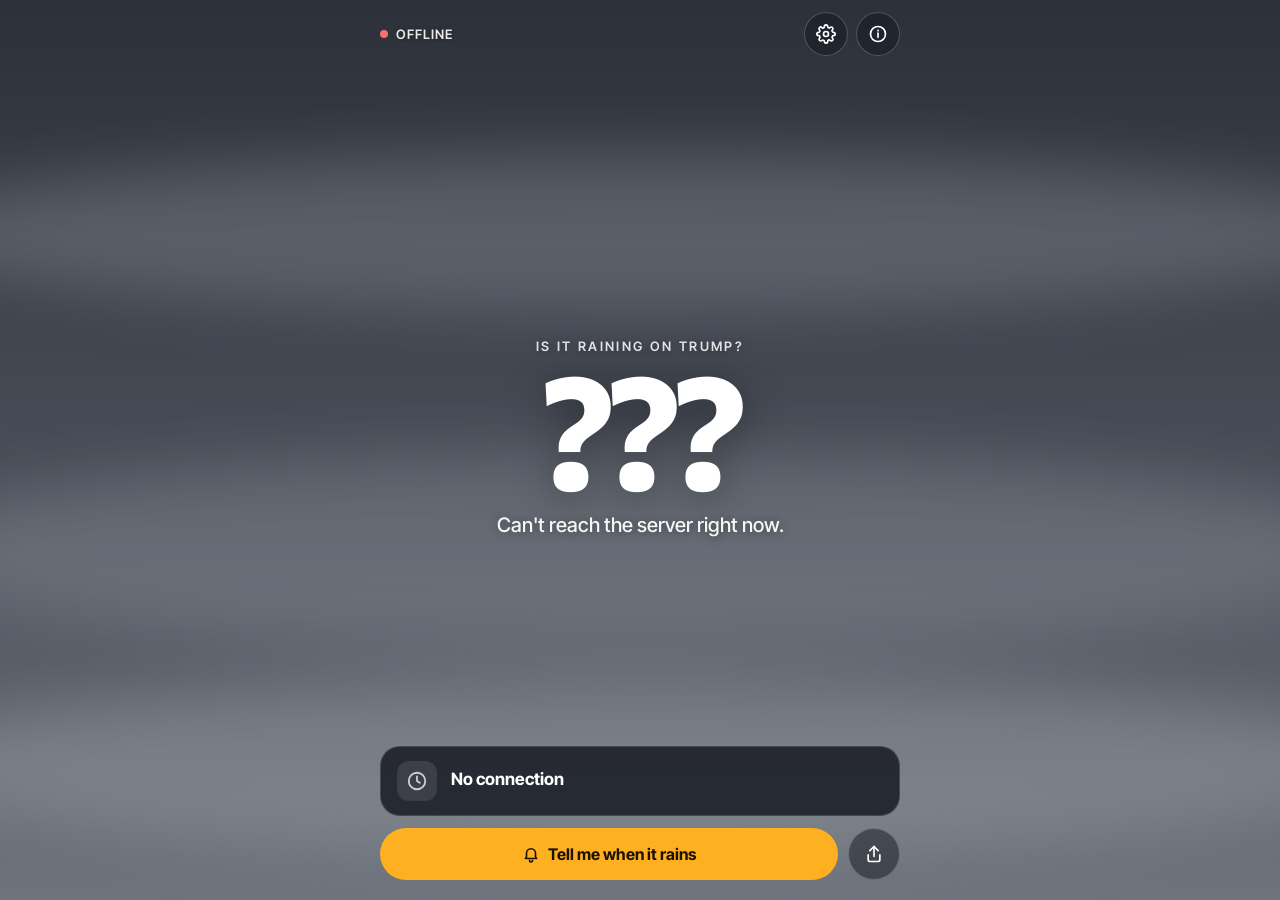
==== commit 32faff79: "Release: v3.0.3, status bar strip matches the sky" ====
--- a/frontend/index.html
+++ b/frontend/index.html
@@ -55,7 +55,7 @@
         <button class="round-btn" id="settingsBtn" type="button" aria-label="Settings" aria-haspopup="dialog" aria-controls="settingsSheet">
           <svg width="20" height="20" viewBox="0 0 24 24" fill="none" stroke="currentColor" stroke-width="2" stroke-linecap="round" stroke-linejoin="round" aria-hidden="true"><circle cx="12" cy="12" r="3"></circle><path d="M19.4 15a1.65 1.65 0 0 0 .33 1.82l.06.06a2 2 0 1 1-2.83 2.83l-.06-.06a1.65 1.65 0 0 0-1.82-.33 1.65 1.65 0 0 0-1 1.51V21a2 2 0 1 1-4 0v-.09A1.65 1.65 0 0 0 9 19.4a1.65 1.65 0 0 0-1.82.33l-.06.06a2 2 0 1 1-2.83-2.83l.06-.06A1.65 1.65 0 0 0 4.68 15a1.65 1.65 0 0 0-1.51-1H3a2 2 0 1 1 0-4h.09A1.65 1.65 0 0 0 4.6 9a1.65 1.65 0 0 0-.33-1.82l-.06-.06a2 2 0 1 1 2.83-2.83l.06.06A1.65 1.65 0 0 0 9 4.68a1.65 1.65 0 0 0 1-1.51V3a2 2 0 1 1 4 0v.09a1.65 1.65 0 0 0 1 1.51 1.65 1.65 0 0 0 1.82-.33l.06-.06a2 2 0 1 1 2.83 2.83l-.06.06A1.65 1.65 0 0 0 19.4 9a1.65 1.65 0 0 0 1.51 1H21a2 2 0 1 1 0 4h-.09a1.65 1.65 0 0 0-1.51 1z"></path></svg>
         </button>
-        <a class="round-btn" id="aboutLink" href="about.html?v=3.0.0" aria-label="About this app">
+        <a class="round-btn" id="aboutLink" href="about.html?v=3.0.3" aria-label="About this app">
           <svg width="20" height="20" viewBox="0 0 24 24" fill="none" stroke="currentColor" stroke-width="2" stroke-linecap="round" aria-hidden="true"><circle cx="12" cy="12" r="9"></circle><path d="M12 11v5"></path><path d="M12 7.5v.5"></path></svg>
         </a>
       </div>
--- a/frontend/css/app.css
+++ b/frontend/css/app.css
@@ -59,25 +59,20 @@
 
 /* ── Sky ─────────────────────────────────────────────────────────────── */
 /* Full screen: viewport + the top inset the installed app leaves out (see html) */
-.sky { position: fixed; top: 0; left: 0; right: 0; height: max(100lvh, calc(100% + env(safe-area-inset-top))); overflow: hidden; pointer-events: none; transition: background 1s; }
-/* Whatever the sky layer doesn't cover (that strip, overscroll) shows the root
-   background: paint it in the current sky's bottom colour so it continues the
-   gradient instead of showing a dark band. */
-html { background: #25305a; transition: background-color 1s; }
-html:has(.sky-day) { background: #bfe2ff; }
-html:has(.sky-day-wet) { background: #9aa8b6; }
-html:has(.sky-dusk) { background: #e9895e; }
-html:has(.sky-dusk-wet) { background: #7d5d63; }
-html:has(.sky-night) { background: #25305a; }
-html:has(.sky-night-wet) { background: #18202f; }
-html:has(.sky-fog) { background: #6e737c; }
-.sky-day { background: linear-gradient(180deg, #1f6fd1 0%, #5aa8f0 55%, #bfe2ff 100%); }
-.sky-day-wet { background: linear-gradient(180deg, #465568 0%, #6d7d90 55%, #9aa8b6 100%); }
-.sky-dusk { background: linear-gradient(180deg, #221a46 0%, #7b3f74 50%, #e9895e 100%); }
-.sky-dusk-wet { background: linear-gradient(180deg, #1c1a2e 0%, #46384f 55%, #7d5d63 100%); }
-.sky-night { background: linear-gradient(180deg, #060a1c 0%, #121a3d 60%, #25305a 100%); }
-.sky-night-wet { background: linear-gradient(180deg, #030409 0%, #0b111e 55%, #18202f 100%); }
-.sky-fog { background: linear-gradient(180deg, #2c3038 0%, #4a4f59 55%, #6e737c 100%); }
+.sky { position: fixed; top: 0; left: 0; right: 0; height: max(100lvh, calc(100% + env(safe-area-inset-top))); overflow: hidden; pointer-events: none; }
+/* The sky gradient is the root background, as in v2: the strip under the iOS
+   status bar (installed app) and Safari's bars take their colour from the root,
+   so it must be the gradient with its top colour as the plain colour. The
+   .sky layer above only holds stars, rain, moon. html is extended by the top
+   inset (above), so the gradient also reaches the bottom of the screen. */
+html { --sky-top: #060a1c; --sky: linear-gradient(180deg, #060a1c 0%, #121a3d 60%, #25305a 100%); background: var(--sky-top) var(--sky); }
+html:has(.sky-day) { --sky-top: #1f6fd1; --sky: linear-gradient(180deg, #1f6fd1 0%, #5aa8f0 55%, #bfe2ff 100%); }
+html:has(.sky-day-wet) { --sky-top: #465568; --sky: linear-gradient(180deg, #465568 0%, #6d7d90 55%, #9aa8b6 100%); }
+html:has(.sky-dusk) { --sky-top: #221a46; --sky: linear-gradient(180deg, #221a46 0%, #7b3f74 50%, #e9895e 100%); }
+html:has(.sky-dusk-wet) { --sky-top: #1c1a2e; --sky: linear-gradient(180deg, #1c1a2e 0%, #46384f 55%, #7d5d63 100%); }
+html:has(.sky-night) { --sky-top: #060a1c; --sky: linear-gradient(180deg, #060a1c 0%, #121a3d 60%, #25305a 100%); }
+html:has(.sky-night-wet) { --sky-top: #030409; --sky: linear-gradient(180deg, #030409 0%, #0b111e 55%, #18202f 100%); }
+html:has(.sky-fog) { --sky-top: #2c3038; --sky: linear-gradient(180deg, #2c3038 0%, #4a4f59 55%, #6e737c 100%); }
 
 /* Full moon (v2 look). It sits in .moon-slot, the flexible space between the
    top bar and the question, and scales to it: it can't overlap text. */
@@ -266,7 +261,7 @@
 .timeline li:not(:last-child)::after { content: ""; position: absolute; left: 6px; top: 19px; bottom: 0; width: 2px; background: var(--panel-3); }
 .timeline li[data-current="true"]::before { background: var(--amber); }
 .timeline-title { font-size: 15px; font-weight: 600; display: block; }
-.timeline-meta { font-size: 13px; color: var(--muted); display: block; }
+.timeline-meta { font-size: 13px; color: var(--muted); overflow: hidden; display: -webkit-box; -webkit-box-orient: vertical; -webkit-line-clamp: 2; }
 .link-row { display: flex; gap: 8px; }
 .link-btn { flex: 1 1 0; min-height: 44px; border-radius: 14px; background: var(--panel-2); color: #fff; text-decoration: none; font-size: 14px; font-weight: 600; display: flex; align-items: center; justify-content: center; }
 .link-btn:not([href]) { opacity: .4; pointer-events: none; }
